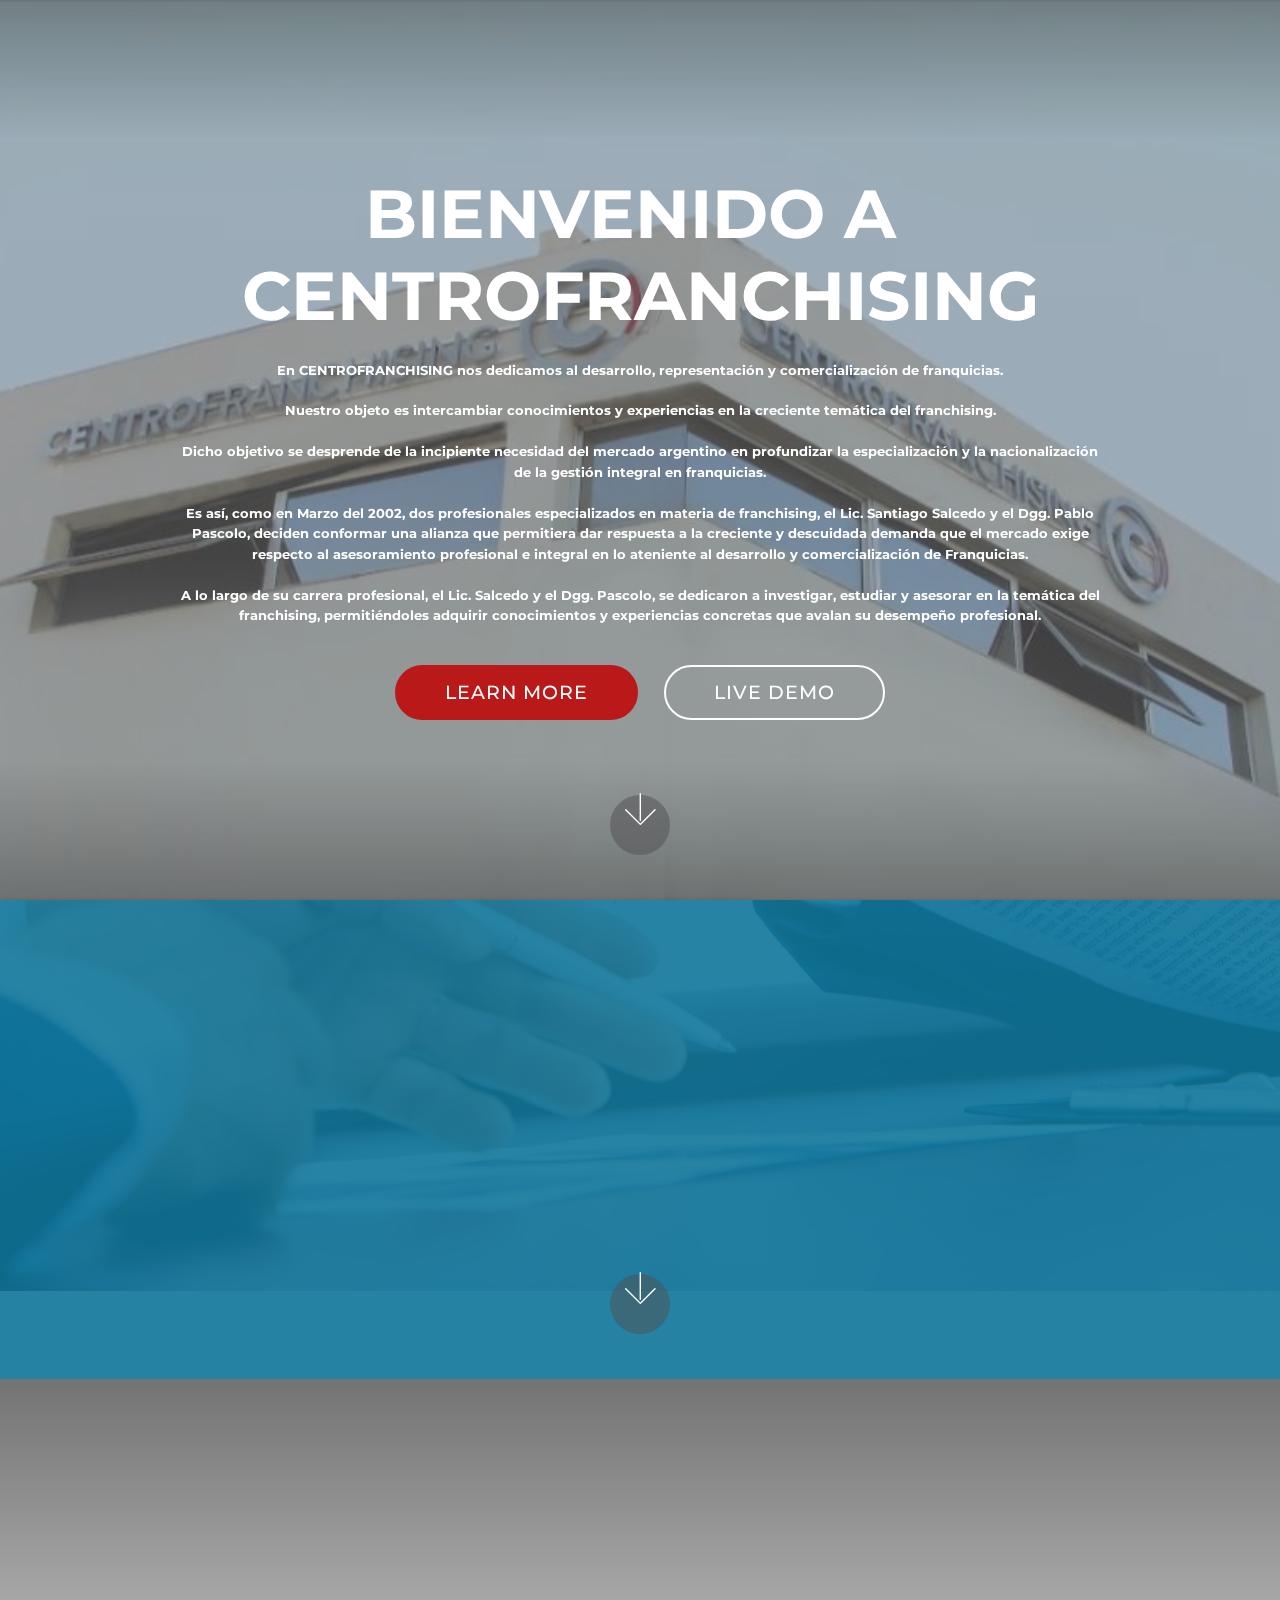
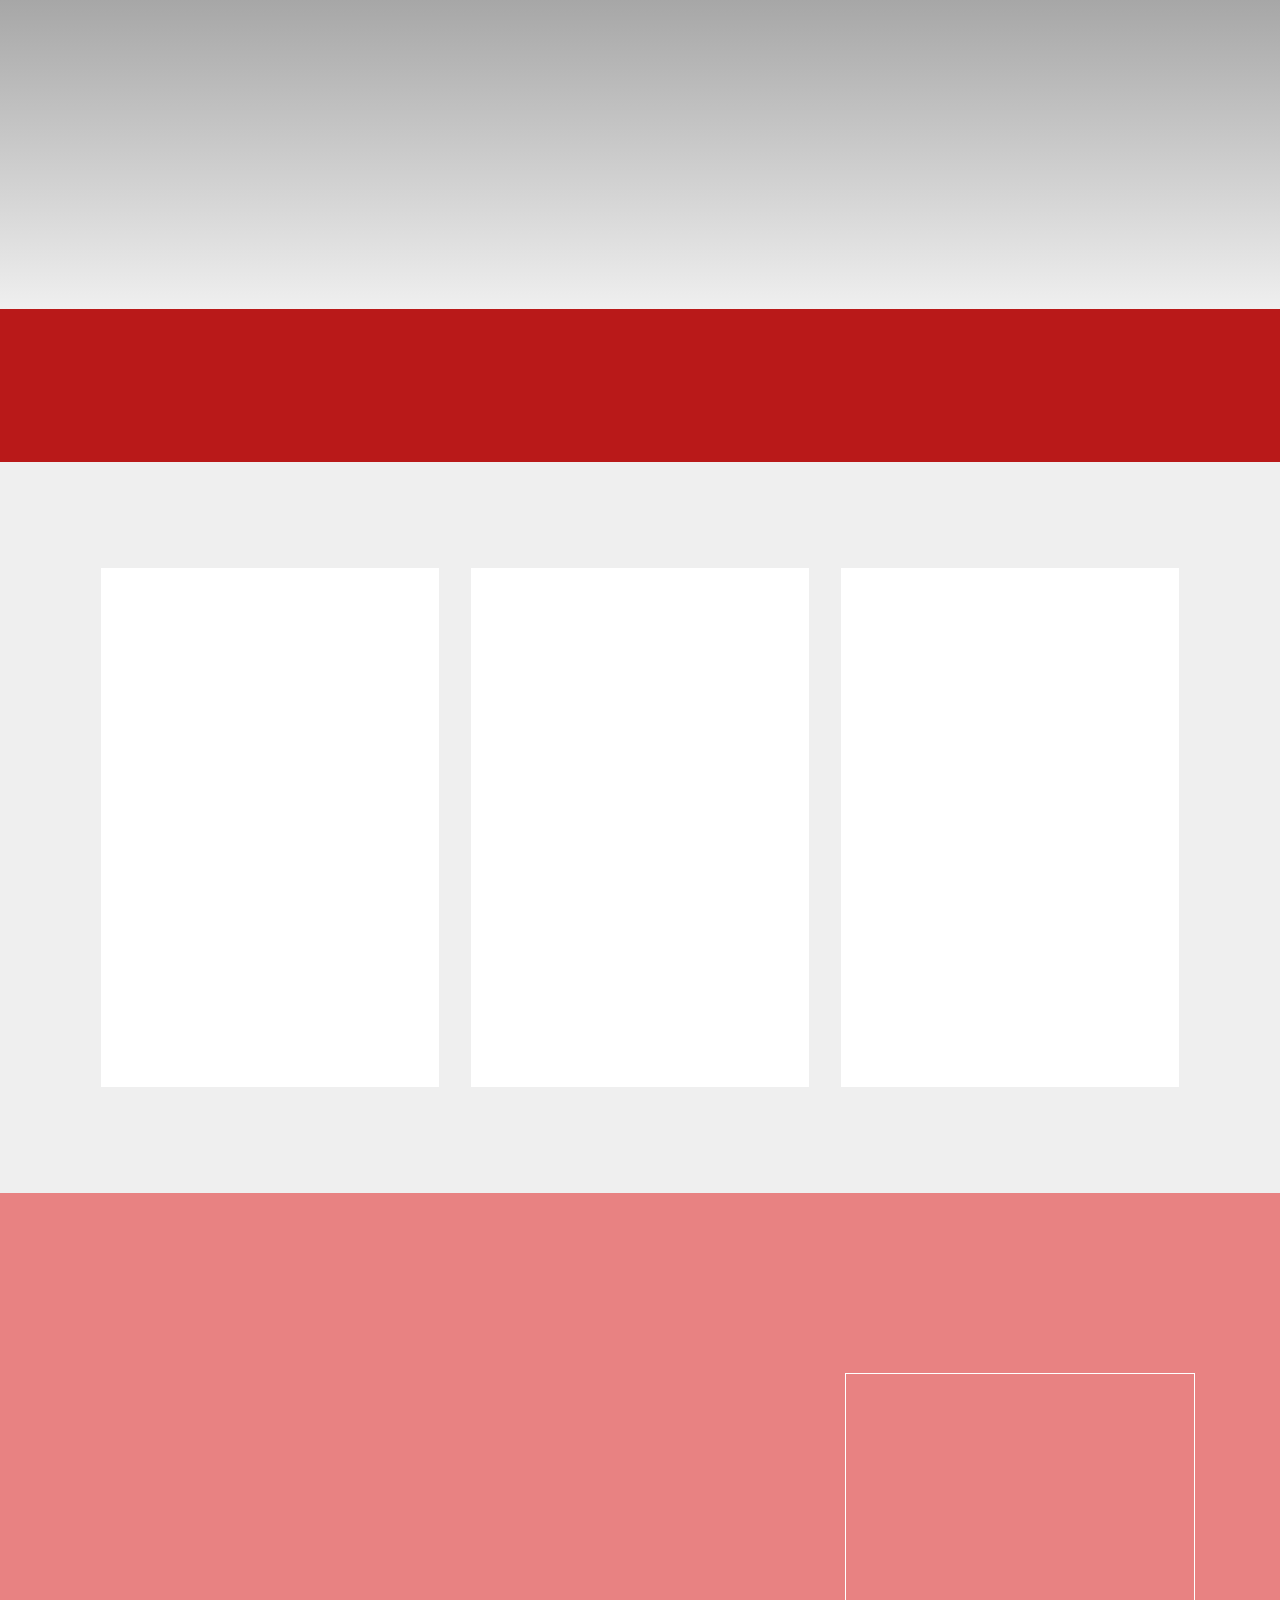
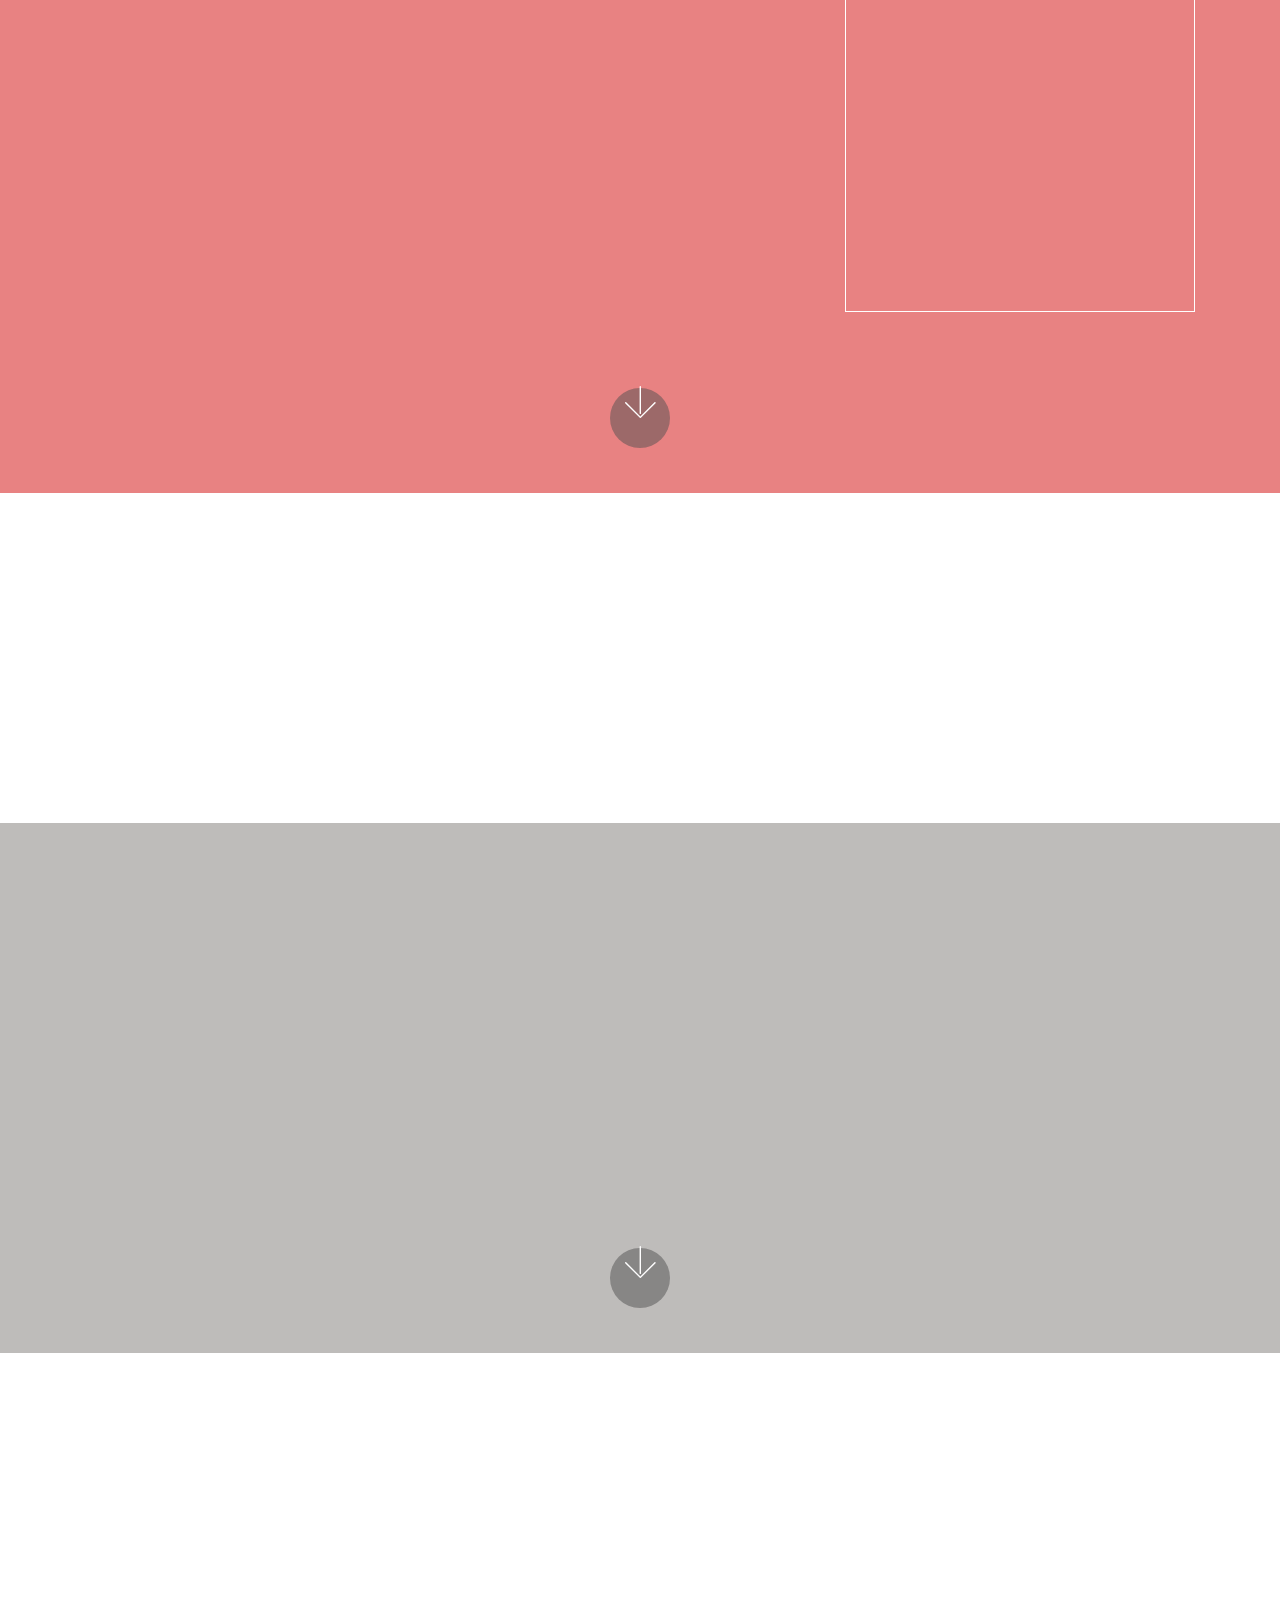
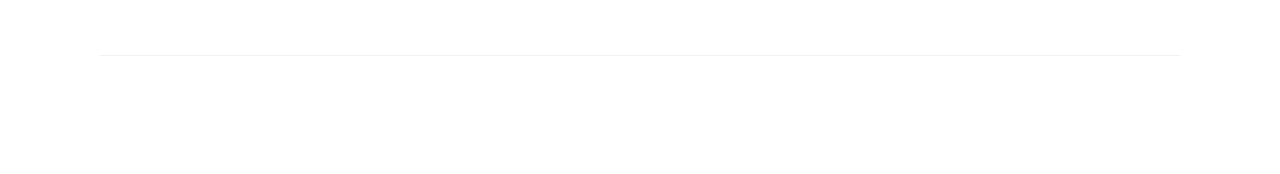
==== index.html @ b0ead841 "create github pages" ====
<!DOCTYPE html>
<html >
<head>
  <!-- Site made with Mobirise Website Builder v4.8.6, https://mobirise.com -->
  <meta charset="UTF-8">
  <meta http-equiv="X-UA-Compatible" content="IE=edge">
  <meta name="generator" content="Mobirise v4.8.6, mobirise.com">
  <meta name="viewport" content="width=device-width, initial-scale=1, minimum-scale=1">
  <link rel="shortcut icon" href="assets/images/logo4.png" type="image/x-icon">
  <meta name="description" content="">
  <title>Home</title>
  <link rel="stylesheet" href="assets/web/assets/mobirise-icons/mobirise-icons.css">
  <link rel="stylesheet" href="assets/tether/tether.min.css">
  <link rel="stylesheet" href="assets/bootstrap/css/bootstrap.min.css">
  <link rel="stylesheet" href="assets/bootstrap/css/bootstrap-grid.min.css">
  <link rel="stylesheet" href="assets/bootstrap/css/bootstrap-reboot.min.css">
  <link rel="stylesheet" href="assets/animatecss/animate.min.css">
  <link rel="stylesheet" href="assets/socicon/css/styles.css">
  <link rel="stylesheet" href="assets/theme/css/style.css">
  <link rel="stylesheet" href="assets/mobirise/css/mbr-additional.css" type="text/css">
  
  
  
</head>
<body>
  <section class="cid-r8CNANgjSd mbr-fullscreen mbr-parallax-background" id="header2-z">

    

    <div class="mbr-overlay" style="opacity: 0.5; background-color: rgb(115, 115, 115);"></div>

    <div class="container align-center">
        <div class="row justify-content-md-center">
            <div class="mbr-white col-md-10">
                <h1 class="mbr-section-title mbr-bold pb-3 mbr-fonts-style display-1">
                    BIENVENIDO A&nbsp;<br>CENTROFRANCHISING</h1>
                
                <p class="mbr-text pb-3 mbr-fonts-style display-5"><strong>En CENTROFRANCHISING nos dedicamos al desarrollo, representación y comercialización de franquicias.
<br>
<br>Nuestro objeto es intercambiar conocimientos y experiencias en la creciente temática del franchising.
<br>
<br>Dicho objetivo se desprende de la incipiente necesidad del mercado argentino en profundizar la especialización y la nacionalización de la gestión integral en franquicias.
<br>
<br>Es así, como en Marzo del 2002, dos profesionales especializados en materia de franchising, el Lic. Santiago Salcedo y el Dgg. Pablo Pascolo, deciden conformar una alianza que permitiera dar respuesta a la creciente y descuidada demanda que el mercado exige respecto al asesoramiento profesional e integral en lo ateniente al desarrollo y comercialización de Franquicias.
<br>
<br>A lo largo de su carrera profesional, el Lic. Salcedo y el Dgg. Pascolo, se dedicaron a investigar, estudiar y asesorar en la temática del franchising, permitiéndoles adquirir conocimientos y experiencias concretas que avalan su desempeño profesional.</strong></p>
                <div class="mbr-section-btn">
                    <a class="btn btn-md btn-secondary display-4" href="https://mobirise.co">LEARN MORE</a>
                    <a class="btn btn-md btn-white-outline display-4" href="https://mobirise.co">LIVE DEMO</a>
                </div>
            </div>
        </div>
    </div>
    <div class="mbr-arrow hidden-sm-down" aria-hidden="true">
        <a href="#next">
            <i class="mbri-down mbr-iconfont"></i>
        </a>
    </div>
</section>

<section class="engine"><a href="https://mobirise.info/v">html templates</a></section><section class="header12 cid-r8CRPVWPv7 mbr-parallax-background" id="header12-10">

    

    <div class="mbr-overlay" style="opacity: 0.9; background-color: rgb(15, 118, 153);">
    </div>

    <div class="container  ">
            <div class="media-container">
                <div class="col-md-12 align-center">
                    <h1 class="mbr-section-title pb-3 mbr-white mbr-bold mbr-fonts-style display-1">¿POR QUE NOSOTROS?</h1>
                    <p class="mbr-text pb-3 mbr-white mbr-fonts-style display-5">
                        Aca te damos los motivos</p>
                    <div class="mbr-section-btn align-center py-2">
                        <a class="btn btn-md btn-secondary display-4" href="https://mobirise.co">MORE</a>
                    </div>

                    <div class="icons-media-container mbr-white">
                        <div class="card col-12 col-md-6 col-lg-4">
                            <div class="icon-block">
                            <a href="https://mobirise.co/">
                                <span class="mbr-iconfont mbri-cash"></span>
                            </a>
                            </div>
                            <h5 class="mbr-fonts-style display-5">
                                Varias opciones de inversión</h5>
                        </div>

                        <div class="card col-12 col-md-6 col-lg-4">
                            <div class="icon-block">
                                <a href="https://mobirise.co/">
                                    <span class="mbr-iconfont mbri-user"></span>
                                </a>
                            </div>
                            <h5 class="mbr-fonts-style display-5">
                                Asesoramiento personalizado</h5>
                        </div>

                        <div class="card col-12 col-md-6 col-lg-4">
                            <div class="icon-block">
                                <a href="https://mobirise.co/">
                                    <span class="mbr-iconfont mbri-growing-chart"></span>
                                </a>
                            </div>
                            <h5 class="mbr-fonts-style display-5">
                                Presentación de escenario&nbsp;</h5>
                        </div>

                        
                    </div>
                </div>
            </div>
    </div>

    <div class="mbr-arrow hidden-sm-down" aria-hidden="true">
        <a href="#next">
            <i class="mbri-down mbr-iconfont"></i>
        </a>
    </div>
</section>

<section class="clients cid-r8CUVkbBYS" id="clients-13">
      

    
        <div class="container mb-5">
            <div class="media-container-row">
                <div class="col-12 align-center">
                    <h2 class="mbr-section-title pb-3 mbr-fonts-style display-1"><strong>
                        NUESTROS CLIENTES</strong></h2>
                    <h3 class="mbr-section-subtitle mbr-light mbr-fonts-style display-5">
                        Click any image to change it.Click blue "Gear" icon in the top right corner to change background, amount slides and amount visible items at once.
                    </h3>
                </div>
            </div>
        </div>

    <div class="container">
        <div class="carousel slide" data-ride="carousel" role="listbox">
            <div class="carousel-inner" data-visible="5">
                
                
                
                
                
            <div class="carousel-item ">
                    <div class="media-container-row">
                        <div class="col-md-12">
                            <div class="wrap-img ">
                                <img src="assets/images/1.png" class="img-responsive clients-img">
                            </div>
                        </div>
                    </div>
                </div><div class="carousel-item ">
                    <div class="media-container-row">
                        <div class="col-md-12">
                            <div class="wrap-img ">
                                <img src="assets/images/2.png" class="img-responsive clients-img">
                            </div>
                        </div>
                    </div>
                </div><div class="carousel-item ">
                    <div class="media-container-row">
                        <div class="col-md-12">
                            <div class="wrap-img ">
                                <img src="assets/images/3.png" class="img-responsive clients-img">
                            </div>
                        </div>
                    </div>
                </div><div class="carousel-item ">
                    <div class="media-container-row">
                        <div class="col-md-12">
                            <div class="wrap-img ">
                                <img src="assets/images/4.png" class="img-responsive clients-img">
                            </div>
                        </div>
                    </div>
                </div><div class="carousel-item ">
                    <div class="media-container-row">
                        <div class="col-md-12">
                            <div class="wrap-img ">
                                <img src="assets/images/5.png" class="img-responsive clients-img">
                            </div>
                        </div>
                    </div>
                </div></div>
            <div class="carousel-controls">
                <a data-app-prevent-settings="" class="carousel-control carousel-control-prev" role="button" data-slide="prev">
                    <span aria-hidden="true" class="mbri-left mbr-iconfont"></span>
                    <span class="sr-only">Previous</span>
                </a>
                <a data-app-prevent-settings="" class="carousel-control carousel-control-next" role="button" data-slide="next">
                    <span aria-hidden="true" class="mbri-right mbr-iconfont"></span>
                    <span class="sr-only">Next</span>
                </a>
            </div>
        </div>
    </div>
</section>

<section class="mbr-section info2 cid-r8CTFCu2NA" id="info2-12">

    

    

    <div class="container">
        <div class="row main justify-content-center">
            <div class="media-container-column col-12 col-lg-3 col-md-4">
                <div class="mbr-section-btn align-left py-4">
                    <a class="btn btn-primary display-4" href="https://mobirise.co">
                    <span class="mbri-preview mbr-iconfont"></span>
                    SEE MORE
                    </a>
                </div>
            </div>
            <div class="media-container-column title col-12 col-lg-7 col-md-6">
                <h2 class="align-right mbr-bold mbr-white pb-3 mbr-fonts-style display-2">
                    FORMATOS DE FRANQUICIA</h2>
                
            </div>
        </div>
    </div>
</section>

<section class="features3 cid-r8CTqpCfGL" id="features3-11">

    

    
    <div class="container">
        <div class="media-container-row">
            <div class="card p-3 col-12 col-md-6 col-lg-4">
                <div class="card-wrapper">
                    <div class="card-img">
                        <img src="assets/images/01.jpg" alt="Mobirise">
                    </div>
                    <div class="card-box">
                        <h4 class="card-title mbr-fonts-style display-7">
                            FRANQUICIA 1</h4>
                        <p class="mbr-text mbr-fonts-style display-7">
                            Mobirise is an easy website builder - just drop site elements to your page, add content and style it to look the way you like.
                        </p>
                    </div>
                    <div class="mbr-section-btn text-center">
                        <a href="https://mobirise.co" class="btn btn-primary display-4">
                            Learn More
                        </a>
                    </div>
                </div>
            </div>

            <div class="card p-3 col-12 col-md-6 col-lg-4">
                <div class="card-wrapper">
                    <div class="card-img">
                        <img src="assets/images/02.jpg" alt="Mobirise">
                    </div>
                    <div class="card-box">
                        <h4 class="card-title mbr-fonts-style display-7">
                            FRANQUICIA 2</h4>
                        <p class="mbr-text mbr-fonts-style display-7">
                            All sites you make with Mobirise are mobile-friendly. You don't have to create a special mobile version of your site.
                        </p>
                    </div>
                    <div class="mbr-section-btn text-center">
                        <a href="https://mobirise.co" class="btn btn-primary display-4">
                            Learn More
                        </a>
                    </div>
                </div>
            </div>

            <div class="card p-3 col-12 col-md-6 col-lg-4">
                <div class="card-wrapper">
                    <div class="card-img">
                        <img src="assets/images/03.jpg" alt="Mobirise">
                    </div>
                    <div class="card-box">
                        <h4 class="card-title mbr-fonts-style display-7">
                            FRANQUICIA 3</h4>
                        <p class="mbr-text mbr-fonts-style display-7">
                            Mobirise offers many site blocks in several themes, and though these blocks are pre-made, they are flexible.
                        </p>
                    </div>
                    <div class="mbr-section-btn text-center">
                        <a href="https://mobirise.co" class="btn btn-primary display-4">
                            Learn More
                        </a>
                    </div>
                </div>
            </div>

            
        </div>
    </div>
</section>

<section class="cid-qwl1xZZvfq mbr-fullscreen mbr-parallax-background" id="header15-x">

    

    <div class="mbr-overlay" style="opacity: 0.5; background-color: rgb(225, 21, 21);"></div>

    <div class="container align-right">
<div class="row">
    <div class="mbr-white col-lg-8 col-md-7 content-container">
        <h1 class="mbr-section-title mbr-bold pb-3 mbr-fonts-style display-1">
            CONTACTATE</h1>
        <p class="mbr-text pb-3 mbr-fonts-style display-5">
            Click any text to edit or style it. Select text to insert a link. Click blue "Gear" icon in the top right corner to hide/show  text, title and change the block or form background. Click red "+" in the bottom right corner to add a new block. Use the top left menu to create new pages, sites and add themes.
        </p>
    </div>
    <div class="col-lg-4 col-md-5">
    <div class="form-container">
        <div class="media-container-column" data-form-type="formoid">
            <div data-form-alert="" hidden="" class="align-center">Thanks for filling out the form!</div>
            <form class="mbr-form" action="https://mobirise.com/" method="post" data-form-title="Mobirise Form"><input type="hidden" name="email" data-form-email="true" value="fUIpUEiDqSeyIdKVFgMDh8qu4wSLO5mJ9Z0vCdOwwrHf1YC73AgzkUye2IqxYN+R8w1gx3GYTrEqVk6mr6A6ckhO0OuMb/wqTBBClD9VVS5lzMmC+IvT1QOkz9X0MNRH">
                <div data-for="name">
                    <div class="form-group">
                        <input type="text" class="form-control px-3" name="name" data-form-field="Name" placeholder="Name" required="" id="name-header15-x">
                    </div>
                </div>
                <div data-for="email">
                    <div class="form-group">
                        <input type="email" class="form-control px-3" name="email" data-form-field="Email" placeholder="Email" required="" id="email-header15-x">
                    </div>
                </div>
                <div data-for="phone">
                    <div class="form-group">
                        <input type="tel" class="form-control px-3" name="phone" data-form-field="Phone" placeholder="Phone" id="phone-header15-x">
                    </div>
                </div>
                <div class="form-group" data-for="message">
                    <textarea type="text" class="form-control px-3" name="message" rows="7" placeholder="Message" data-form-field="Message" id="message-header15-x"></textarea>
                </div>
                <span class="input-group-btn">
                    <button href="" type="submit" class="btn btn-secondary btn-form display-4">SEND FORM</button>
                </span>
            </form>
        </div>
    </div>
    </div>
</div>
    </div>
    <div class="mbr-arrow hidden-sm-down" aria-hidden="true">
        <a href="#next">
            <i class="mbri-down mbr-iconfont"></i>
        </a>
    </div>
</section>

<section class="cid-r8CXSYVYJT" id="video1-16">

    
    
    <figure class="mbr-figure align-center container">
        <div class="video-block" style="width: 53%;">
            <div><iframe class="mbr-embedded-video" src="https://www.youtube.com/embed/P9zGDdsV2kk?rel=0&amp;amp;showinfo=0&amp;autoplay=1&amp;loop=0" width="1280" height="720" frameborder="0" allowfullscreen></iframe></div>
        </div>
    </figure>
</section>

<section class="header13 cid-qwl2kbQKTy mbr-parallax-background" id="header13-y">

    

    <div class="mbr-overlay" style="opacity: 0.3; background-color: rgb(79, 73, 67);">
    </div>

    <div class="container">
        

        <h1 class="mbr-section-title align-center pb-3 mbr-white mbr-bold mbr-fonts-style display-1">
            SUSCRIBITE AL NEWSLETTER</h1>

        <h3 class="mbr-section-subtitle mbr-fonts-style display-4"><strong><em>TODOS MESES LAS ULTIMAS NOTICIAS DE FRANQUICIAS</em></strong></h3>

        <div class="container mt-5 pt-5 pb-5">
            <div class="media-container-column" data-form-type="formoid">
                <div data-form-alert="" hidden="">
                    Thanks for filling out the form!
                </div>

                <form class="form-inline" action="https://mobirise.com/" method="post" data-form-title="Mobirise Form">
                    <input type="hidden" value="6hxz1xqAxkF1DX2Wy2l6pOJ360DtxjnqZPf0+eXw2x3NeWFivoSOqvJa7MldgyqSedaALZbaBJR9etlb7umFwf8+dWs7tW3FGpo2o+nk3qq3G9OmAPhHpQkMD8Z6huFP" data-form-email="true">
                    <div class="form-group">
                        <input type="text" class="form-control input-sm input-inverse" name="name" required="" data-form-field="Name" placeholder="Name" id="name-header13-y">
                    </div>
                    <div class="form-group">
                        <input type="email" class="form-control input-sm input-inverse" name="email" required="" data-form-field="Email" placeholder="Email" id="email-header13-y">
                    </div>
                    <div class="form-group">
                        <input type="tel" class="form-control input-sm input-inverse" name="phone" data-form-field="Phone" placeholder="Phone" id="phone-header13-y">
                    </div>
                    <div class="buttons-wrap">
                        <button href="" class="btn btn-primary display-4" type="submit" role="button">SUBSCRIBE</button>
                    </div>
                </form>
            </div>
        </div>
    </div>

    

    <div class="mbr-arrow hidden-sm-down" aria-hidden="true">
        <a href="#next">
            <i class="mbri-down mbr-iconfont"></i>
        </a>
    </div>
</section>

<section class="footer3 cid-r8CXdtDmpC" id="footer3-15">

    

    

    <div class="container">
        <div class="media-container-row content">
            <div class="col-md-2 col-sm-4">
                <div class="mb-3 img-logo">
                    <a href="https://mobirise.co/">
                         <img src="assets/images/pasti.png" alt="Mobirise" title="">
                    </a>
                </div>
                <p class="mbr-fonts-style foot-logo display-5"><strong>
                    CENTRO</strong>FRANCHISING</p>
            </div>
            <div class="col-md-3 col-sm-4">
                <p class="mb-4 mbr-fonts-style foot-title display-7">
                    RECENT NEWS
                </p>
                <p class="mbr-text mbr-links-column mbr-fonts-style display-7">
                    <a href="#" class="text-black">About us</a>
                    <br><a href="#" class="text-black">Services</a>
                    <br><a href="#" class="text-black">Selected Work</a>
                    <br><a href="#" class="text-black">Get In Touch</a>
                    <br><a href="#" class="text-black">Careers</a>
                </p>
            </div>
            <div class="col-md-3 col-sm-4">
                <p class="mb-4 mbr-fonts-style foot-title display-7">
                    CATEGORIES
                </p>
                <p class="mbr-text mbr-fonts-style mbr-links-column display-7">
                    <a href="#" class="text-black">Business</a>
                    <br><a href="#" class="text-black">Design</a>
                    <br><a href="#" class="text-black">Real life</a>
                    <br><a href="#" class="text-black">Science</a>
                    <br><a href="#" class="text-black">Tech</a>
                </p>
            </div>
            <div class="col-md-4 col-sm-12">
                <p class="mb-4 mbr-fonts-style foot-title display-7">
                    SUBSCRIBE
                </p>
                <p class="mbr-text form-text mbr-fonts-style display-7">
                    Get monthly updates and free resources.
                </p>
                <div class="media-container-column" data-form-type="formoid">
                    <div data-form-alert="" hidden="" class="align-center">
                        Thanks for filling out the form!
                    </div>

                    <form class="form-inline" action="https://mobirise.com/" method="post" data-form-title="Mobirise Form">
                        <input type="hidden" value="7MJuxcqLgl/GyUjj9JMRtPZPzTCC+jzoAWvl0NHRpcnvY+VXDbM67JP/IzkjoOe2WDxFCW/uSMiFQ3JIqUfyhmgKfTpn+Y8xKD+D1hTY+dep1nm8wLzvmPCbBgP4pbxO" data-form-email="true">
                        <div class="form-group">
                            <input type="email" class="form-control input-sm input-inverse my-2" name="email" required="" data-form-field="Email" placeholder="Email" id="email-footer3-15">
                        </div>
                        <div class="input-group-btn m-2">
                            <button href="" class="btn btn-primary display-4" type="submit" role="button">Subscribe</button>
                        </div>
                    </form>
                </div>

            </div>
        </div>
        <div class="footer-lower">
            <div class="media-container-row">
                <div class="col-sm-12">
                    <hr>
                </div>
            </div>
            <div class="media-container-row">
                <div class="col-sm-6 copyright">
                    <p class="mbr-text mbr-fonts-style display-7">
                        © Copyright 2017 Mobirise - All Rights Reserved
                    </p>
                </div>
                <div class="col-md-6">
                    <div class="social-list align-right">
                        <div class="soc-item">
                            <a href="https://twitter.com/mobirise" target="_blank">
                                <span class="socicon-twitter socicon mbr-iconfont mbr-iconfont-social"></span>
                            </a>
                        </div>
                        <div class="soc-item">
                            <a href="https://www.facebook.com/pages/Mobirise/1616226671953247" target="_blank">
                                <span class="socicon-facebook socicon mbr-iconfont mbr-iconfont-social"></span>
                            </a>
                        </div>
                        <div class="soc-item">
                            <a href="https://www.youtube.com/c/mobirise" target="_blank">
                                <span class="socicon-youtube socicon mbr-iconfont mbr-iconfont-social"></span>
                            </a>
                        </div>
                        <div class="soc-item">
                            <a href="https://instagram.com/mobirise" target="_blank">
                                <span class="socicon-instagram socicon mbr-iconfont mbr-iconfont-social"></span>
                            </a>
                        </div>
                        <div class="soc-item">
                            <a href="https://plus.google.com/u/0/+Mobirise" target="_blank">
                                <span class="socicon-googleplus socicon mbr-iconfont mbr-iconfont-social"></span>
                            </a>
                        </div>
                        <div class="soc-item">
                            <a href="https://www.behance.net/Mobirise" target="_blank">
                                <span class="socicon-behance socicon mbr-iconfont mbr-iconfont-social"></span>
                            </a>
                        </div>
                    </div>
                </div>
            </div>
        </div>
    </div>
</section>


  <script src="assets/web/assets/jquery/jquery.min.js"></script>
  <script src="assets/popper/popper.min.js"></script>
  <script src="assets/tether/tether.min.js"></script>
  <script src="assets/bootstrap/js/bootstrap.min.js"></script>
  <script src="assets/smoothscroll/smooth-scroll.js"></script>
  <script src="assets/parallax/jarallax.min.js"></script>
  <script src="assets/viewportchecker/jquery.viewportchecker.js"></script>
  <script src="assets/vimeoplayer/jquery.mb.vimeo_player.js"></script>
  <script src="assets/bootstrapcarouselswipe/bootstrap-carousel-swipe.js"></script>
  <script src="assets/mbr-clients-slider/mbr-clients-slider.js"></script>
  <script src="assets/playervimeo/vimeo_player.js"></script>
  <script src="assets/theme/js/script.js"></script>
  <script src="assets/formoid/formoid.min.js"></script>
  
  
 <div id="scrollToTop" class="scrollToTop mbr-arrow-up"><a style="text-align: center;"><i></i></a></div>
    <input name="animation" type="hidden">
  </body>
</html>
---- assets/web/assets/mobirise-icons/mobirise-icons.css ----
@font-face {
  font-family: 'MobiriseIcons';
  src:  url('mobirise-icons.eot?spat4u');
  src:  url('mobirise-icons.eot?spat4u#iefix') format('embedded-opentype'),
    url('mobirise-icons.ttf?spat4u') format('truetype'),
    url('mobirise-icons.woff?spat4u') format('woff'),
    url('mobirise-icons.svg?spat4u#MobiriseIcons') format('svg');
  font-weight: normal;
  font-style: normal;
}

[class^="mbri-"], [class*=" mbri-"] {
  /* use !important to prevent issues with browser extensions that change fonts */
  font-family: MobiriseIcons !important;
  speak: none;
  font-style: normal;
  font-weight: normal;
  font-variant: normal;
  text-transform: none;
  line-height: 1;

  /* Better Font Rendering =========== */
  -webkit-font-smoothing: antialiased;
  -moz-osx-font-smoothing: grayscale;
}

.mbri-add-submenu:before {
  content: "\e900";
}
.mbri-alert:before {
  content: "\e901";
}
.mbri-align-center:before {
  content: "\e902";
}
.mbri-align-justify:before {
  content: "\e903";
}
.mbri-align-left:before {
  content: "\e904";
}
.mbri-align-right:before {
  content: "\e905";
}
.mbri-android:before {
  content: "\e906";
}
.mbri-apple:before {
  content: "\e907";
}
.mbri-arrow-down:before {
  content: "\e908";
}
.mbri-arrow-next:before {
  content: "\e909";
}
.mbri-arrow-prev:before {
  content: "\e90a";
}
.mbri-arrow-up:before {
  content: "\e90b";
}
.mbri-bold:before {
  content: "\e90c";
}
.mbri-bookmark:before {
  content: "\e90d";
}
.mbri-bootstrap:before {
  content: "\e90e";
}
.mbri-briefcase:before {
  content: "\e90f";
}
.mbri-browse:before {
  content: "\e910";
}
.mbri-bulleted-list:before {
  content: "\e911";
}
.mbri-calendar:before {
  content: "\e912";
}
.mbri-camera:before {
  content: "\e913";
}
.mbri-cart-add:before {
  content: "\e914";
}
.mbri-cart-full:before {
  content: "\e915";
}
.mbri-cash:before {
  content: "\e916";
}
.mbri-change-style:before {
  content: "\e917";
}
.mbri-chat:before {
  content: "\e918";
}
.mbri-clock:before {
  content: "\e919";
}
.mbri-close:before {
  content: "\e91a";
}
.mbri-cloud:before {
  content: "\e91b";
}
.mbri-code:before {
  content: "\e91c";
}
.mbri-contact-form:before {
  content: "\e91d";
}
.mbri-credit-card:before {
  content: "\e91e";
}
.mbri-cursor-click:before {
  content: "\e91f";
}
.mbri-cust-feedback:before {
  content: "\e920";
}
.mbri-database:before {
  content: "\e921";
}
.mbri-delivery:before {
  content: "\e922";
}
.mbri-desktop:before {
  content: "\e923";
}
.mbri-devices:before {
  content: "\e924";
}
.mbri-down:before {
  content: "\e925";
}
.mbri-download:before {
  content: "\e989";
}
.mbri-drag-n-drop:before {
  content: "\e927";
}
.mbri-drag-n-drop2:before {
  content: "\e928";
}
.mbri-edit:before {
  content: "\e929";
}
.mbri-edit2:before {
  content: "\e92a";
}
.mbri-error:before {
  content: "\e92b";
}
.mbri-extension:before {
  content: "\e92c";
}
.mbri-features:before {
  content: "\e92d";
}
.mbri-file:before {
  content: "\e92e";
}
.mbri-flag:before {
  content: "\e92f";
}
.mbri-folder:before {
  content: "\e930";
}
.mbri-gift:before {
  content: "\e931";
}
.mbri-github:before {
  content: "\e932";
}
.mbri-globe:before {
  content: "\e933";
}
.mbri-globe-2:before {
  content: "\e934";
}
.mbri-growing-chart:before {
  content: "\e935";
}
.mbri-hearth:before {
  content: "\e936";
}
.mbri-help:before {
  content: "\e937";
}
.mbri-home:before {
  content: "\e938";
}
.mbri-hot-cup:before {
  content: "\e939";
}
.mbri-idea:before {
  content: "\e93a";
}
.mbri-image-gallery:before {
  content: "\e93b";
}
.mbri-image-slider:before {
  content: "\e93c";
}
.mbri-info:before {
  content: "\e93d";
}
.mbri-italic:before {
  content: "\e93e";
}
.mbri-key:before {
  content: "\e93f";
}
.mbri-laptop:before {
  content: "\e940";
}
.mbri-layers:before {
  content: "\e941";
}
.mbri-left-right:before {
  content: "\e942";
}
.mbri-left:before {
  content: "\e943";
}
.mbri-letter:before {
  content: "\e944";
}
.mbri-like:before {
  content: "\e945";
}
.mbri-link:before {
  content: "\e946";
}
.mbri-lock:before {
  content: "\e947";
}
.mbri-login:before {
  content: "\e948";
}
.mbri-logout:before {
  content: "\e949";
}
.mbri-magic-stick:before {
  content: "\e94a";
}
.mbri-map-pin:before {
  content: "\e94b";
}
.mbri-menu:before {
  content: "\e94c";
}
.mbri-mobile:before {
  content: "\e94d";
}
.mbri-mobile2:before {
  content: "\e94e";
}
.mbri-mobirise:before {
  content: "\e94f";
}
.mbri-more-horizontal:before {
  content: "\e950";
}
.mbri-more-vertical:before {
  content: "\e951";
}
.mbri-music:before {
  content: "\e952";
}
.mbri-new-file:before {
  content: "\e953";
}
.mbri-numbered-list:before {
  content: "\e954";
}
.mbri-opened-folder:before {
  content: "\e955";
}
.mbri-pages:before {
  content: "\e956";
}
.mbri-paper-plane:before {
  content: "\e957";
}
.mbri-paperclip:before {
  content: "\e958";
}
.mbri-photo:before {
  content: "\e959";
}
.mbri-photos:before {
  content: "\e95a";
}
.mbri-pin:before {
  content: "\e95b";
}
.mbri-play:before {
  content: "\e95c";
}
.mbri-plus:before {
  content: "\e95d";
}
.mbri-preview:before {
  content: "\e95e";
}
.mbri-print:before {
  content: "\e95f";
}
.mbri-protect:before {
  content: "\e960";
}
.mbri-question:before {
  content: "\e961";
}
.mbri-quote-left:before {
  content: "\e962";
}
.mbri-quote-right:before {
  content: "\e963";
}
.mbri-refresh:before {
  content: "\e964";
}
.mbri-responsive:before {
  content: "\e965";
}
.mbri-right:before {
  content: "\e966";
}
.mbri-rocket:before {
  content: "\e967";
}
.mbri-sad-face:before {
  content: "\e968";
}
.mbri-sale:before {
  content: "\e969";
}
.mbri-save:before {
  content: "\e96a";
}
.mbri-search:before {
  content: "\e96b";
}
.mbri-setting:before {
  content: "\e96c";
}
.mbri-setting2:before {
  content: "\e96d";
}
.mbri-setting3:before {
  content: "\e96e";
}
.mbri-share:before {
  content: "\e96f";
}
.mbri-shopping-bag:before {
  content: "\e970";
}
.mbri-shopping-basket:before {
  content: "\e971";
}
.mbri-shopping-cart:before {
  content: "\e972";
}
.mbri-sites:before {
  content: "\e973";
}
.mbri-smile-face:before {
  content: "\e974";
}
.mbri-speed:before {
  content: "\e975";
}
.mbri-star:before {
  content: "\e976";
}
.mbri-success:before {
  content: "\e977";
}
.mbri-sun:before {
  content: "\e978";
}
.mbri-sun2:before {
  content: "\e979";
}
.mbri-tablet:before {
  content: "\e97a";
}
.mbri-tablet-vertical:before {
  content: "\e97b";
}
.mbri-target:before {
  content: "\e97c";
}
.mbri-timer:before {
  content: "\e97d";
}
.mbri-to-ftp:before {
  content: "\e97e";
}
.mbri-to-local-drive:before {
  content: "\e97f";
}
.mbri-touch-swipe:before {
  content: "\e980";
}
.mbri-touch:before {
  content: "\e981";
}
.mbri-trash:before {
  content: "\e982";
}
.mbri-underline:before {
  content: "\e983";
}
.mbri-unlink:before {
  content: "\e984";
}
.mbri-unlock:before {
  content: "\e985";
}
.mbri-up-down:before {
  content: "\e986";
}
.mbri-up:before {
  content: "\e987";
}
.mbri-update:before {
  content: "\e988";
}
.mbri-upload:before {
 content: "\e926"; 
}
.mbri-user:before {
  content: "\e98a";
}
.mbri-user2:before {
  content: "\e98b";
}
.mbri-users:before {
  content: "\e98c";
}
.mbri-video:before {
  content: "\e98d";
}
.mbri-video-play:before {
  content: "\e98e";
}
.mbri-watch:before {
  content: "\e98f";
}
.mbri-website-theme:before {
  content: "\e990";
}
.mbri-wifi:before {
  content: "\e991";
}
.mbri-windows:before {
  content: "\e992";
}
.mbri-zoom-out:before {
  content: "\e993";
}
.mbri-redo:before {
  content: "\e994";
}
.mbri-undo:before {
  content: "\e995";
}
---- assets/socicon/css/styles.css ----
@charset "UTF-8";

@font-face {
  font-family: "socicon";
  src:url("../fonts/socicon.eot");
  src:url("../fonts/socicon.eot?#iefix") format("embedded-opentype"),
    url("../fonts/socicon.woff") format("woff"),
    url("../fonts/socicon.ttf") format("truetype"),
    url("../fonts/socicon.svg#socicon") format("svg");
  font-weight: normal;
  font-style: normal;

}

[data-icon]:before {
  font-family: "socicon" !important;
  content: attr(data-icon);
  font-style: normal !important;
  font-weight: normal !important;
  font-variant: normal !important;
  text-transform: none !important;
  speak: none;
  line-height: 1;
  -webkit-font-smoothing: antialiased;
  -moz-osx-font-smoothing: grayscale;
}

[class^="socicon-"]:before,
[class*=" socicon-"]:before {
  font-family: "socicon" !important;
  font-style: normal !important;
  font-weight: normal !important;
  font-variant: normal !important;
  text-transform: none !important;
  speak: none;
  line-height: 1;
  -webkit-font-smoothing: antialiased;
  -moz-osx-font-smoothing: grayscale;
}

.socicon-modelmayhem:before {
  content: "\e000";
}
.socicon-mixcloud:before {
  content: "\e001";
}
.socicon-drupal:before {
  content: "\e002";
}
.socicon-swarm:before {
  content: "\e003";
}
.socicon-istock:before {
  content: "\e004";
}
.socicon-yammer:before {
  content: "\e005";
}
.socicon-ello:before {
  content: "\e006";
}
.socicon-stackoverflow:before {
  content: "\e007";
}
.socicon-persona:before {
  content: "\e008";
}
.socicon-triplej:before {
  content: "\e009";
}
.socicon-houzz:before {
  content: "\e00a";
}
.socicon-rss:before {
  content: "\e00b";
}
.socicon-paypal:before {
  content: "\e00c";
}
.socicon-odnoklassniki:before {
  content: "\e00d";
}
.socicon-airbnb:before {
  content: "\e00e";
}
.socicon-periscope:before {
  content: "\e00f";
}
.socicon-outlook:before {
  content: "\e010";
}
.socicon-coderwall:before {
  content: "\e011";
}
.socicon-tripadvisor:before {
  content: "\e012";
}
.socicon-appnet:before {
  content: "\e013";
}
.socicon-goodreads:before {
  content: "\e014";
}
.socicon-tripit:before {
  content: "\e015";
}
.socicon-lanyrd:before {
  content: "\e016";
}
.socicon-slideshare:before {
  content: "\e017";
}
.socicon-buffer:before {
  content: "\e018";
}
.socicon-disqus:before {
  content: "\e019";
}
.socicon-vkontakte:before {
  content: "\e01a";
}
.socicon-whatsapp:before {
  content: "\e01b";
}
.socicon-patreon:before {
  content: "\e01c";
}
.socicon-storehouse:before {
  content: "\e01d";
}
.socicon-pocket:before {
  content: "\e01e";
}
.socicon-mail:before {
  content: "\e01f";
}
.socicon-blogger:before {
  content: "\e020";
}
.socicon-technorati:before {
  content: "\e021";
}
.socicon-reddit:before {
  content: "\e022";
}
.socicon-dribbble:before {
  content: "\e023";
}
.socicon-stumbleupon:before {
  content: "\e024";
}
.socicon-digg:before {
  content: "\e025";
}
.socicon-envato:before {
  content: "\e026";
}
.socicon-behance:before {
  content: "\e027";
}
.socicon-delicious:before {
  content: "\e028";
}
.socicon-deviantart:before {
  content: "\e029";
}
.socicon-forrst:before {
  content: "\e02a";
}
.socicon-play:before {
  content: "\e02b";
}
.socicon-zerply:before {
  content: "\e02c";
}
.socicon-wikipedia:before {
  content: "\e02d";
}
.socicon-apple:before {
  content: "\e02e";
}
.socicon-flattr:before {
  content: "\e02f";
}
.socicon-github:before {
  content: "\e030";
}
.socicon-renren:before {
  content: "\e031";
}
.socicon-friendfeed:before {
  content: "\e032";
}
.socicon-newsvine:before {
  content: "\e033";
}
.socicon-identica:before {
  content: "\e034";
}
.socicon-bebo:before {
  content: "\e035";
}
.socicon-zynga:before {
  content: "\e036";
}
.socicon-steam:before {
  content: "\e037";
}
.socicon-xbox:before {
  content: "\e038";
}
.socicon-windows:before {
  content: "\e039";
}
.socicon-qq:before {
  content: "\e03a";
}
.socicon-douban:before {
  content: "\e03b";
}
.socicon-meetup:before {
  content: "\e03c";
}
.socicon-playstation:before {
  content: "\e03d";
}
.socicon-android:before {
  content: "\e03e";
}
.socicon-snapchat:before {
  content: "\e03f";
}
.socicon-twitter:before {
  content: "\e040";
}
.socicon-facebook:before {
  content: "\e041";
}
.socicon-googleplus:before {
  content: "\e042";
}
.socicon-pinterest:before {
  content: "\e043";
}
.socicon-foursquare:before {
  content: "\e044";
}
.socicon-yahoo:before {
  content: "\e045";
}
.socicon-skype:before {
  content: "\e046";
}
.socicon-yelp:before {
  content: "\e047";
}
.socicon-feedburner:before {
  content: "\e048";
}
.socicon-linkedin:before {
  content: "\e049";
}
.socicon-viadeo:before {
  content: "\e04a";
}
.socicon-xing:before {
  content: "\e04b";
}
.socicon-myspace:before {
  content: "\e04c";
}
.socicon-soundcloud:before {
  content: "\e04d";
}
.socicon-spotify:before {
  content: "\e04e";
}
.socicon-grooveshark:before {
  content: "\e04f";
}
.socicon-lastfm:before {
  content: "\e050";
}
.socicon-youtube:before {
  content: "\e051";
}
.socicon-vimeo:before {
  content: "\e052";
}
.socicon-dailymotion:before {
  content: "\e053";
}
.socicon-vine:before {
  content: "\e054";
}
.socicon-flickr:before {
  content: "\e055";
}
.socicon-500px:before {
  content: "\e056";
}
.socicon-wordpress:before {
  content: "\e058";
}
.socicon-tumblr:before {
  content: "\e059";
}
.socicon-twitch:before {
  content: "\e05a";
}
.socicon-8tracks:before {
  content: "\e05b";
}
.socicon-amazon:before {
  content: "\e05c";
}
.socicon-icq:before {
  content: "\e05d";
}
.socicon-smugmug:before {
  content: "\e05e";
}
.socicon-ravelry:before {
  content: "\e05f";
}
.socicon-weibo:before {
  content: "\e060";
}
.socicon-baidu:before {
  content: "\e061";
}
.socicon-angellist:before {
  content: "\e062";
}
.socicon-ebay:before {
  content: "\e063";
}
.socicon-imdb:before {
  content: "\e064";
}
.socicon-stayfriends:before {
  content: "\e065";
}
.socicon-residentadvisor:before {
  content: "\e066";
}
.socicon-google:before {
  content: "\e067";
}
.socicon-yandex:before {
  content: "\e068";
}
.socicon-sharethis:before {
  content: "\e069";
}
.socicon-bandcamp:before {
  content: "\e06a";
}
.socicon-itunes:before {
  content: "\e06b";
}
.socicon-deezer:before {
  content: "\e06c";
}
.socicon-telegram:before {
  content: "\e06e";
}
.socicon-openid:before {
  content: "\e06f";
}
.socicon-amplement:before {
  content: "\e070";
}
.socicon-viber:before {
  content: "\e071";
}
.socicon-zomato:before {
  content: "\e072";
}
.socicon-draugiem:before {
  content: "\e074";
}
.socicon-endomodo:before {
  content: "\e075";
}
.socicon-filmweb:before {
  content: "\e076";
}
.socicon-stackexchange:before {
  content: "\e077";
}
.socicon-wykop:before {
  content: "\e078";
}
.socicon-teamspeak:before {
  content: "\e079";
}
.socicon-teamviewer:before {
  content: "\e07a";
}
.socicon-ventrilo:before {
  content: "\e07b";
}
.socicon-younow:before {
  content: "\e07c";
}
.socicon-raidcall:before {
  content: "\e07d";
}
.socicon-mumble:before {
  content: "\e07e";
}
.socicon-medium:before {
  content: "\e06d";
}
.socicon-bebee:before {
  content: "\e07f";
}
.socicon-hitbox:before {
  content: "\e080";
}
.socicon-reverbnation:before {
  content: "\e081";
}
.socicon-formulr:before {
  content: "\e082";
}
.socicon-instagram:before {
  content: "\e057";
}
.socicon-battlenet:before {
  content: "\e083";
}
.socicon-chrome:before {
  content: "\e084";
}
.socicon-discord:before {
  content: "\e086";
}
.socicon-issuu:before {
  content: "\e087";
}
.socicon-macos:before {
  content: "\e088";
}
.socicon-firefox:before {
  content: "\e089";
}
.socicon-opera:before {
  content: "\e08d";
}
.socicon-keybase:before {
  content: "\e090";
}
.socicon-alliance:before {
  content: "\e091";
}
.socicon-livejournal:before {
  content: "\e092";
}
.socicon-googlephotos:before {
  content: "\e093";
}
.socicon-horde:before {
  content: "\e094";
}
.socicon-etsy:before {
  content: "\e095";
}
.socicon-zapier:before {
  content: "\e096";
}
.socicon-google-scholar:before {
  content: "\e097";
}
.socicon-researchgate:before {
  content: "\e098";
}
.socicon-wechat:before {
  content: "\e099";
}
.socicon-strava:before {
  content: "\e09a";
}
.socicon-line:before {
  content: "\e09b";
}
.socicon-lyft:before {
  content: "\e09c";
}
.socicon-uber:before {
  content: "\e09d";
}
.socicon-songkick:before {
  content: "\e09e";
}
.socicon-viewbug:before {
  content: "\e09f";
}
.socicon-googlegroups:before {
  content: "\e0a0";
}
.socicon-quora:before {
  content: "\e073";
}
.socicon-diablo:before {
  content: "\e085";
}
.socicon-blizzard:before {
  content: "\e0a1";
}
.socicon-hearthstone:before {
  content: "\e08b";
}
.socicon-heroes:before {
  content: "\e08a";
}
.socicon-overwatch:before {
  content: "\e08c";
}
.socicon-warcraft:before {
  content: "\e08e";
}
.socicon-starcraft:before {
  content: "\e08f";
}
.socicon-beam:before {
  content: "\e0a2";
}
.socicon-curse:before {
  content: "\e0a3";
}
.socicon-player:before {
  content: "\e0a4";
}
.socicon-streamjar:before {
  content: "\e0a5";
}
.socicon-nintendo:before {
  content: "\e0a6";
}
.socicon-hellocoton:before {
  content: "\e0a7";
}
---- assets/theme/css/style.css ----
/*!
 * Mobirise v4 theme (https://mobirise.com/)
 * Copyright 2017 Mobirise
 */section{background-color:#eeeeee}section,.container,.container-fluid{position:relative;word-wrap:break-word}a.mbr-iconfont:hover{text-decoration:none}.article .lead p,.article .lead ul,.article .lead ol,.article .lead pre,.article .lead blockquote{margin-bottom:0}a{font-style:normal;font-weight:400;cursor:pointer}a,a:hover{text-decoration:none}figure{margin-bottom:0}body{color:#232323}h1,h2,h3,h4,h5,h6,.h1,.h2,.h3,.h4,.h5,.h6,.display-1,.display-2,.display-3,.display-4{line-height:1;word-break:break-word;word-wrap:break-word}b,strong{font-weight:bold}blockquote{padding:10px 0 10px 20px;position:relative;border-left:2px solid;border-color:#ff3366}input:-webkit-autofill,input:-webkit-autofill:hover,input:-webkit-autofill:focus,input:-webkit-autofill:active{transition-delay:9999s;transition-property:background-color, color}textarea[type="hidden"]{display:none}body{position:relative}section{background-position:50% 50%;background-repeat:no-repeat;background-size:cover}section .mbr-background-video,section .mbr-background-video-preview{position:absolute;bottom:0;left:0;right:0;top:0}.hidden{visibility:hidden}.mbr-z-index20{z-index:20}/*! Base colors */.mbr-white{color:#ffffff}.mbr-black{color:#000000}.mbr-bg-white{background-color:#ffffff}.mbr-bg-black{background-color:#000000}/*! Text-aligns */.align-left{text-align:left}.align-center{text-align:center}.align-right{text-align:right}@media (max-width: 767px){.align-left,.align-center,.align-right,.mbr-section-btn,.mbr-section-title{text-align:center}}/*! Font-weight  */.mbr-light{font-weight:300}.mbr-regular{font-weight:400}.mbr-semibold{font-weight:500}.mbr-bold{font-weight:700}/*! Media  */.media-size-item{-webkit-flex:1 1 auto;-moz-flex:1 1 auto;-ms-flex:1 1 auto;-o-flex:1 1 auto;flex:1 1 auto}.media-content{-webkit-flex-basis:100%;flex-basis:100%}.media-container-row{display:-ms-flexbox;display:-webkit-flex;display:flex;-webkit-flex-direction:row;-ms-flex-direction:row;flex-direction:row;-webkit-flex-wrap:wrap;-ms-flex-wrap:wrap;flex-wrap:wrap;-webkit-justify-content:center;-ms-flex-pack:center;justify-content:center;-webkit-align-content:center;-ms-flex-line-pack:center;align-content:center;-webkit-align-items:start;-ms-flex-align:start;align-items:start}.media-container-row .media-size-item{width:400px}.media-container-column{display:-ms-flexbox;display:-webkit-flex;display:flex;-webkit-flex-direction:column;-ms-flex-direction:column;flex-direction:column;-webkit-flex-wrap:wrap;-ms-flex-wrap:wrap;flex-wrap:wrap;-webkit-justify-content:center;-ms-flex-pack:center;justify-content:center;-webkit-align-content:center;-ms-flex-line-pack:center;align-content:center;-webkit-align-items:stretch;-ms-flex-align:stretch;align-items:stretch}.media-container-column>*{width:100%}@media (min-width: 992px){.media-container-row{-webkit-flex-wrap:nowrap;-ms-flex-wrap:nowrap;flex-wrap:nowrap}}figure{overflow:hidden}figure[mbr-media-size]{transition:width 0.1s}.mbr-figure img,.mbr-figure iframe{display:block;width:100%}.card{background-color:transparent;border:none}.card-img{text-align:center;flex-shrink:0;-webkit-flex-shrink:0}.media{max-width:100%;margin:0 auto}.mbr-figure{-ms-flex-item-align:center;-ms-grid-row-align:center;-webkit-align-self:center;align-self:center}.media-container>div{max-width:100%}.mbr-figure img,.card-img img{width:100%}@media (max-width: 991px){.media-size-item{width:auto !important}.media{width:auto}.mbr-figure{width:100% !important}}/*! Buttons */.mbr-section-btn{margin-left:-.25rem;margin-right:-.25rem;font-size:0}nav .mbr-section-btn{margin-left:0rem;margin-right:0rem}/*! Btn icon margin */.btn .mbr-iconfont,.btn.btn-sm .mbr-iconfont{cursor:pointer;margin-right:0.5rem}.btn.btn-md .mbr-iconfont,.btn.btn-md .mbr-iconfont{margin-right:0.8rem}.mbr-regular{font-weight:400}.mbr-semibold{font-weight:500}.mbr-bold{font-weight:700}[type="submit"]{-webkit-appearance:none}/*! Full-screen */.mbr-fullscreen .mbr-overlay{min-height:100vh}.mbr-fullscreen{display:flex;display:-webkit-flex;display:-moz-flex;display:-ms-flex;display:-o-flex;align-items:center;-webkit-align-items:center;min-height:100vh;padding-top:3rem;padding-bottom:3rem}/*! Map */.map{height:25rem;position:relative}.map iframe{width:100%;height:100%}.form-asterisk{font-family:initial;position:absolute;top:-2px;font-weight:normal}/*! Scroll to top arrow */.mbr-arrow-up{bottom:25px;right:90px;position:fixed;text-align:right;z-index:5000;color:#ffffff;font-size:32px;transform:rotate(180deg);-webkit-transform:rotate(180deg)}.mbr-arrow-up a{background:rgba(0,0,0,0.2);border-radius:3px;color:#fff;display:inline-block;height:60px;width:60px;outline-style:none !important;position:relative;text-decoration:none;transition:all .3s ease-in-out;cursor:pointer;text-align:center}.mbr-arrow-up a:hover{background-color:rgba(0,0,0,0.4)}.mbr-arrow-up a i{line-height:60px}.mbr-arrow-up-icon{display:block;color:#fff}.mbr-arrow-up-icon::before{content:"\203a";display:inline-block;font-family:serif;font-size:32px;line-height:1;font-style:normal;position:relative;top:6px;left:-4px;-webkit-transform:rotate(-90deg);transform:rotate(-90deg)}/*! Arrow Down */.mbr-arrow{position:absolute;bottom:45px;left:50%;width:60px;height:60px;cursor:pointer;background-color:rgba(80,80,80,0.5);border-radius:50%;-webkit-transform:translateX(-50%);transform:translateX(-50%)}.mbr-arrow>a{display:inline-block;text-decoration:none;outline-style:none;-webkit-animation:arrowdown 1.7s ease-in-out infinite;animation:arrowdown 1.7s ease-in-out infinite}.mbr-arrow>a>i{position:absolute;top:-2px;left:15px;font-size:2rem}@keyframes arrowdown{0%{transform:translateY(0px);-webkit-transform:translateY(0px)}50%{transform:translateY(-5px);-webkit-transform:translateY(-5px)}100%{transform:translateY(0px);-webkit-transform:translateY(0px)}}@-webkit-keyframes arrowdown{0%{transform:translateY(0px);-webkit-transform:translateY(0px)}50%{transform:translateY(-5px);-webkit-transform:translateY(-5px)}100%{transform:translateY(0px);-webkit-transform:translateY(0px)}}@media (max-width: 500px){.mbr-arrow-up{left:50%;right:auto;transform:translateX(-50%) rotate(180deg);-webkit-transform:translateX(-50%) rotate(180deg)}}@keyframes gradient-animation{from{background-position:0% 100%;animation-timing-function:ease-in-out}to{background-position:100% 0%;animation-timing-function:ease-in-out}}@-webkit-keyframes gradient-animation{from{background-position:0% 100%;animation-timing-function:ease-in-out}to{background-position:100% 0%;animation-timing-function:ease-in-out}}.bg-gradient{background-size:200% 200%;animation:gradient-animation 5s infinite alternate;-webkit-animation:gradient-animation 5s infinite alternate}.menu .navbar-brand{display:-webkit-flex}.menu .navbar-brand span{display:flex;display:-webkit-flex}.menu .navbar-brand .navbar-caption-wrap{display:-webkit-flex}.menu .navbar-brand .navbar-logo img{display:-webkit-flex}@media (min-width: 768px) and (max-width: 991px){.menu .navbar-toggleable-sm .navbar-nav{display:-webkit-box;display:-webkit-flex;display:-ms-flexbox}}@media (min-width: 992px){.menu .navbar-nav.nav-dropdown{display:-webkit-flex}.menu .navbar-toggleable-sm .navbar-collapse{display:-webkit-flex !important}}.navbar{display:-webkit-flex;-webkit-flex-wrap:wrap;-webkit-align-items:center;-webkit-justify-content:space-between}.navbar-collapse{-webkit-flex-basis:100%;-webkit-flex-grow:1;-webkit-align-items:center}.nav-dropdown .link{padding:.667em 1.667em !important;margin:0 !important}.nav{display:-webkit-flex;-webkit-flex-wrap:wrap}.row{display:-webkit-flex;-webkit-flex-wrap:wrap}.justify-content-center{-webkit-justify-content:center}.form-inline{display:-webkit-flex;-webkit-flex-flow:row wrap;-webkit-align-items:center}.card-wrapper{flex:1;-webkit-flex:1}.carousel-control{display:-webkit-flex;-webkit-align-items:center;-webkit-justify-content:center}.carousel-controls{display:-webkit-flex}.media{display:-webkit-flex}
/*# sourceMappingURL=style.css.map */
.engine {
	position: absolute;
	text-indent: -2400px;
	text-align: center;
	padding: 0;
	top: 0;
	left: -2400px;
}
---- assets/mobirise/css/mbr-additional.css ----
@import url(https://fonts.googleapis.com/css?family=Montserrat:100,100i,200,200i,300,300i,400,400i,500,500i,600,600i,700,700i,800,800i,900,900i);
@import url(https://fonts.googleapis.com/css?family=Rubik:300,300i,400,400i,500,500i,700,700i,900,900i);





body {
  font-style: normal;
  line-height: 1.5;
}
.mbr-section-title {
  font-style: normal;
  line-height: 1.2;
}
.mbr-section-subtitle {
  line-height: 1.3;
}
.mbr-text {
  font-style: normal;
  line-height: 1.6;
}
.display-1 {
  font-family: 'Montserrat', sans-serif;
  font-size: 4.25rem;
}
.display-1 > .mbr-iconfont {
  font-size: 6.8rem;
}
.display-2 {
  font-family: 'Rubik', sans-serif;
  font-size: 3rem;
}
.display-2 > .mbr-iconfont {
  font-size: 4.8rem;
}
.display-4 {
  font-family: 'Montserrat', sans-serif;
  font-size: 1.2rem;
}
.display-4 > .mbr-iconfont {
  font-size: 1.92rem;
}
.display-5 {
  font-family: 'Montserrat', sans-serif;
  font-size: 0.8rem;
}
.display-5 > .mbr-iconfont {
  font-size: 1.28rem;
}
.display-7 {
  font-family: 'Montserrat', sans-serif;
  font-size: 1rem;
}
.display-7 > .mbr-iconfont {
  font-size: 1.6rem;
}
/* ---- Fluid typography for mobile devices ---- */
/* 1.4 - font scale ratio ( bootstrap == 1.42857 ) */
/* 100vw - current viewport width */
/* (48 - 20)  48 == 48rem == 768px, 20 == 20rem == 320px(minimal supported viewport) */
/* 0.65 - min scale variable, may vary */
@media (max-width: 768px) {
  .display-1 {
    font-size: 3.4rem;
    font-size: calc( 2.1374999999999997rem + (4.25 - 2.1374999999999997) * ((100vw - 20rem) / (48 - 20)));
    line-height: calc( 1.4 * (2.1374999999999997rem + (4.25 - 2.1374999999999997) * ((100vw - 20rem) / (48 - 20))));
  }
  .display-2 {
    font-size: 2.4rem;
    font-size: calc( 1.7rem + (3 - 1.7) * ((100vw - 20rem) / (48 - 20)));
    line-height: calc( 1.4 * (1.7rem + (3 - 1.7) * ((100vw - 20rem) / (48 - 20))));
  }
  .display-4 {
    font-size: 0.96rem;
    font-size: calc( 1.07rem + (1.2 - 1.07) * ((100vw - 20rem) / (48 - 20)));
    line-height: calc( 1.4 * (1.07rem + (1.2 - 1.07) * ((100vw - 20rem) / (48 - 20))));
  }
  .display-5 {
    font-size: 0.64rem;
    font-size: calc( 0.93rem + (0.8 - 0.93) * ((100vw - 20rem) / (48 - 20)));
    line-height: calc( 1.4 * (0.93rem + (0.8 - 0.93) * ((100vw - 20rem) / (48 - 20))));
  }
}
/* Buttons */
.btn {
  font-weight: 500;
  border-width: 2px;
  font-style: normal;
  letter-spacing: 1px;
  margin: .4rem .8rem;
  white-space: normal;
  -webkit-transition: all 0.3s ease-in-out;
  -moz-transition: all 0.3s ease-in-out;
  transition: all 0.3s ease-in-out;
  display: inline-flex;
  align-items: center;
  justify-content: center;
  word-break: break-word;
  -webkit-align-items: center;
  -webkit-justify-content: center;
  display: -webkit-inline-flex;
  padding: 1rem 3rem;
  border-radius: 3px;
}
.btn-sm {
  font-weight: 500;
  letter-spacing: 1px;
  -webkit-transition: all 0.3s ease-in-out;
  -moz-transition: all 0.3s ease-in-out;
  transition: all 0.3s ease-in-out;
  padding: 0.6rem 1.5rem;
  border-radius: 3px;
}
.btn-md {
  font-weight: 500;
  letter-spacing: 1px;
  margin: .4rem .8rem !important;
  -webkit-transition: all 0.3s ease-in-out;
  -moz-transition: all 0.3s ease-in-out;
  transition: all 0.3s ease-in-out;
  padding: 1rem 3rem;
  border-radius: 3px;
}
.btn-lg {
  font-weight: 500;
  letter-spacing: 1px;
  margin: .4rem .8rem !important;
  -webkit-transition: all 0.3s ease-in-out;
  -moz-transition: all 0.3s ease-in-out;
  transition: all 0.3s ease-in-out;
  padding: 1.2rem 3.2rem;
  border-radius: 3px;
}
.bg-primary {
  background-color: #b91919 !important;
}
.bg-success {
  background-color: #f7ed4a !important;
}
.bg-info {
  background-color: #82786e !important;
}
.bg-warning {
  background-color: #879a9f !important;
}
.bg-danger {
  background-color: #b1a374 !important;
}
.btn-primary,
.btn-primary:active {
  background-color: #b91919 !important;
  border-color: #b91919 !important;
  color: #ffffff !important;
}
.btn-primary:hover,
.btn-primary:focus,
.btn-primary.focus,
.btn-primary.active {
  color: #ffffff !important;
  background-color: #761010 !important;
  border-color: #761010 !important;
}
.btn-primary.disabled,
.btn-primary:disabled {
  color: #ffffff !important;
  background-color: #761010 !important;
  border-color: #761010 !important;
}
.btn-secondary,
.btn-secondary:active {
  background-color: #b91919 !important;
  border-color: #b91919 !important;
  color: #ffffff !important;
}
.btn-secondary:hover,
.btn-secondary:focus,
.btn-secondary.focus,
.btn-secondary.active {
  color: #ffffff !important;
  background-color: #761010 !important;
  border-color: #761010 !important;
}
.btn-secondary.disabled,
.btn-secondary:disabled {
  color: #ffffff !important;
  background-color: #761010 !important;
  border-color: #761010 !important;
}
.btn-info,
.btn-info:active {
  background-color: #82786e !important;
  border-color: #82786e !important;
  color: #ffffff !important;
}
.btn-info:hover,
.btn-info:focus,
.btn-info.focus,
.btn-info.active {
  color: #ffffff !important;
  background-color: #59524b !important;
  border-color: #59524b !important;
}
.btn-info.disabled,
.btn-info:disabled {
  color: #ffffff !important;
  background-color: #59524b !important;
  border-color: #59524b !important;
}
.btn-success,
.btn-success:active {
  background-color: #f7ed4a !important;
  border-color: #f7ed4a !important;
  color: #3f3c03 !important;
}
.btn-success:hover,
.btn-success:focus,
.btn-success.focus,
.btn-success.active {
  color: #3f3c03 !important;
  background-color: #eadd0a !important;
  border-color: #eadd0a !important;
}
.btn-success.disabled,
.btn-success:disabled {
  color: #3f3c03 !important;
  background-color: #eadd0a !important;
  border-color: #eadd0a !important;
}
.btn-warning,
.btn-warning:active {
  background-color: #879a9f !important;
  border-color: #879a9f !important;
  color: #ffffff !important;
}
.btn-warning:hover,
.btn-warning:focus,
.btn-warning.focus,
.btn-warning.active {
  color: #ffffff !important;
  background-color: #617479 !important;
  border-color: #617479 !important;
}
.btn-warning.disabled,
.btn-warning:disabled {
  color: #ffffff !important;
  background-color: #617479 !important;
  border-color: #617479 !important;
}
.btn-danger,
.btn-danger:active {
  background-color: #b1a374 !important;
  border-color: #b1a374 !important;
  color: #ffffff !important;
}
.btn-danger:hover,
.btn-danger:focus,
.btn-danger.focus,
.btn-danger.active {
  color: #ffffff !important;
  background-color: #8b7d4e !important;
  border-color: #8b7d4e !important;
}
.btn-danger.disabled,
.btn-danger:disabled {
  color: #ffffff !important;
  background-color: #8b7d4e !important;
  border-color: #8b7d4e !important;
}
.btn-white {
  color: #333333 !important;
}
.btn-white,
.btn-white:active {
  background-color: #ffffff !important;
  border-color: #ffffff !important;
  color: #808080 !important;
}
.btn-white:hover,
.btn-white:focus,
.btn-white.focus,
.btn-white.active {
  color: #808080 !important;
  background-color: #d9d9d9 !important;
  border-color: #d9d9d9 !important;
}
.btn-white.disabled,
.btn-white:disabled {
  color: #808080 !important;
  background-color: #d9d9d9 !important;
  border-color: #d9d9d9 !important;
}
.btn-black,
.btn-black:active {
  background-color: #333333 !important;
  border-color: #333333 !important;
  color: #ffffff !important;
}
.btn-black:hover,
.btn-black:focus,
.btn-black.focus,
.btn-black.active {
  color: #ffffff !important;
  background-color: #0d0d0d !important;
  border-color: #0d0d0d !important;
}
.btn-black.disabled,
.btn-black:disabled {
  color: #ffffff !important;
  background-color: #0d0d0d !important;
  border-color: #0d0d0d !important;
}
.btn-primary-outline,
.btn-primary-outline:active {
  background: none;
  border-color: #5f0d0d;
  color: #5f0d0d;
}
.btn-primary-outline:hover,
.btn-primary-outline:focus,
.btn-primary-outline.focus,
.btn-primary-outline.active {
  color: #ffffff;
  background-color: #b91919;
  border-color: #b91919;
}
.btn-primary-outline.disabled,
.btn-primary-outline:disabled {
  color: #ffffff !important;
  background-color: #b91919 !important;
  border-color: #b91919 !important;
}
.btn-secondary-outline,
.btn-secondary-outline:active {
  background: none;
  border-color: #5f0d0d;
  color: #5f0d0d;
}
.btn-secondary-outline:hover,
.btn-secondary-outline:focus,
.btn-secondary-outline.focus,
.btn-secondary-outline.active {
  color: #ffffff;
  background-color: #b91919;
  border-color: #b91919;
}
.btn-secondary-outline.disabled,
.btn-secondary-outline:disabled {
  color: #ffffff !important;
  background-color: #b91919 !important;
  border-color: #b91919 !important;
}
.btn-info-outline,
.btn-info-outline:active {
  background: none;
  border-color: #4b453f;
  color: #4b453f;
}
.btn-info-outline:hover,
.btn-info-outline:focus,
.btn-info-outline.focus,
.btn-info-outline.active {
  color: #ffffff;
  background-color: #82786e;
  border-color: #82786e;
}
.btn-info-outline.disabled,
.btn-info-outline:disabled {
  color: #ffffff !important;
  background-color: #82786e !important;
  border-color: #82786e !important;
}
.btn-success-outline,
.btn-success-outline:active {
  background: none;
  border-color: #d2c609;
  color: #d2c609;
}
.btn-success-outline:hover,
.btn-success-outline:focus,
.btn-success-outline.focus,
.btn-success-outline.active {
  color: #3f3c03;
  background-color: #f7ed4a;
  border-color: #f7ed4a;
}
.btn-success-outline.disabled,
.btn-success-outline:disabled {
  color: #3f3c03 !important;
  background-color: #f7ed4a !important;
  border-color: #f7ed4a !important;
}
.btn-warning-outline,
.btn-warning-outline:active {
  background: none;
  border-color: #55666b;
  color: #55666b;
}
.btn-warning-outline:hover,
.btn-warning-outline:focus,
.btn-warning-outline.focus,
.btn-warning-outline.active {
  color: #ffffff;
  background-color: #879a9f;
  border-color: #879a9f;
}
.btn-warning-outline.disabled,
.btn-warning-outline:disabled {
  color: #ffffff !important;
  background-color: #879a9f !important;
  border-color: #879a9f !important;
}
.btn-danger-outline,
.btn-danger-outline:active {
  background: none;
  border-color: #7a6e45;
  color: #7a6e45;
}
.btn-danger-outline:hover,
.btn-danger-outline:focus,
.btn-danger-outline.focus,
.btn-danger-outline.active {
  color: #ffffff;
  background-color: #b1a374;
  border-color: #b1a374;
}
.btn-danger-outline.disabled,
.btn-danger-outline:disabled {
  color: #ffffff !important;
  background-color: #b1a374 !important;
  border-color: #b1a374 !important;
}
.btn-black-outline,
.btn-black-outline:active {
  background: none;
  border-color: #000000;
  color: #000000;
}
.btn-black-outline:hover,
.btn-black-outline:focus,
.btn-black-outline.focus,
.btn-black-outline.active {
  color: #ffffff;
  background-color: #333333;
  border-color: #333333;
}
.btn-black-outline.disabled,
.btn-black-outline:disabled {
  color: #ffffff !important;
  background-color: #333333 !important;
  border-color: #333333 !important;
}
.btn-white-outline,
.btn-white-outline:active,
.btn-white-outline.active {
  background: none;
  border-color: #ffffff;
  color: #ffffff;
}
.btn-white-outline:hover,
.btn-white-outline:focus,
.btn-white-outline.focus {
  color: #333333;
  background-color: #ffffff;
  border-color: #ffffff;
}
.text-primary {
  color: #b91919 !important;
}
.text-secondary {
  color: #b91919 !important;
}
.text-success {
  color: #f7ed4a !important;
}
.text-info {
  color: #82786e !important;
}
.text-warning {
  color: #879a9f !important;
}
.text-danger {
  color: #b1a374 !important;
}
.text-white {
  color: #ffffff !important;
}
.text-black {
  color: #000000 !important;
}
a.text-primary:hover,
a.text-primary:focus {
  color: #5f0d0d !important;
}
a.text-secondary:hover,
a.text-secondary:focus {
  color: #5f0d0d !important;
}
a.text-success:hover,
a.text-success:focus {
  color: #d2c609 !important;
}
a.text-info:hover,
a.text-info:focus {
  color: #4b453f !important;
}
a.text-warning:hover,
a.text-warning:focus {
  color: #55666b !important;
}
a.text-danger:hover,
a.text-danger:focus {
  color: #7a6e45 !important;
}
a.text-white:hover,
a.text-white:focus {
  color: #b3b3b3 !important;
}
a.text-black:hover,
a.text-black:focus {
  color: #4d4d4d !important;
}
.alert-success {
  background-color: #70c770;
}
.alert-info {
  background-color: #82786e;
}
.alert-warning {
  background-color: #879a9f;
}
.alert-danger {
  background-color: #b1a374;
}
.mbr-section-btn a.btn:not(.btn-form) {
  border-radius: 100px;
}
.mbr-section-btn a.btn:not(.btn-form):hover,
.mbr-section-btn a.btn:not(.btn-form):focus {
  box-shadow: none !important;
}
.mbr-section-btn a.btn:not(.btn-form):hover,
.mbr-section-btn a.btn:not(.btn-form):focus {
  box-shadow: 0 10px 40px 0 rgba(0, 0, 0, 0.2) !important;
  -webkit-box-shadow: 0 10px 40px 0 rgba(0, 0, 0, 0.2) !important;
}
.mbr-gallery-filter li a {
  border-radius: 100px !important;
}
.mbr-gallery-filter li.active .btn {
  background-color: #b91919;
  border-color: #b91919;
  color: #ffffff;
}
.mbr-gallery-filter li.active .btn:focus {
  box-shadow: none;
}
.nav-tabs .nav-link {
  border-radius: 100px !important;
}
.btn-form {
  border-radius: 0;
}
.btn-form:hover {
  cursor: pointer;
}
a,
a:hover {
  color: #b91919;
}
.mbr-plan-header.bg-primary .mbr-plan-subtitle,
.mbr-plan-header.bg-primary .mbr-plan-price-desc {
  color: #ea6767;
}
.mbr-plan-header.bg-success .mbr-plan-subtitle,
.mbr-plan-header.bg-success .mbr-plan-price-desc {
  color: #ffffff;
}
.mbr-plan-header.bg-info .mbr-plan-subtitle,
.mbr-plan-header.bg-info .mbr-plan-price-desc {
  color: #beb8b2;
}
.mbr-plan-header.bg-warning .mbr-plan-subtitle,
.mbr-plan-header.bg-warning .mbr-plan-price-desc {
  color: #ced6d8;
}
.mbr-plan-header.bg-danger .mbr-plan-subtitle,
.mbr-plan-header.bg-danger .mbr-plan-price-desc {
  color: #dfd9c6;
}
/* Scroll to top button*/
#scrollToTop a {
  border-radius: 100px;
}
#scrollToTop a i:before {
  content: '';
  position: absolute;
  height: 40%;
  top: 25%;
  background: #fff;
  width: 2px;
  left: calc(50% - 1px);
}
#scrollToTop a i:after {
  content: '';
  position: absolute;
  display: block;
  border-top: 2px solid #fff;
  border-right: 2px solid #fff;
  width: 40%;
  height: 40%;
  left: 30%;
  bottom: 30%;
  transform: rotate(135deg);
  -webkit-transform: rotate(135deg);
}
/* Others*/
.note-check a[data-value=Rubik] {
  font-style: normal;
}
.mbr-arrow a {
  color: #ffffff;
}
@media (max-width: 767px) {
  .mbr-arrow {
    display: none;
  }
}
.form-control-label {
  position: relative;
  cursor: pointer;
  margin-bottom: .357em;
  padding: 0;
}
.alert {
  color: #ffffff;
  border-radius: 0;
  border: 0;
  font-size: .875rem;
  line-height: 1.5;
  margin-bottom: 1.875rem;
  padding: 1.25rem;
  position: relative;
}
.alert.alert-form::after {
  background-color: inherit;
  bottom: -7px;
  content: "";
  display: block;
  height: 14px;
  left: 50%;
  margin-left: -7px;
  position: absolute;
  transform: rotate(45deg);
  width: 14px;
  -webkit-transform: rotate(45deg);
}
.form-control {
  background-color: #f5f5f5;
  box-shadow: none;
  color: #565656;
  font-family: 'Montserrat', sans-serif;
  font-size: 1rem;
  line-height: 1.43;
  min-height: 3.5em;
  padding: 1.07em .5em;
}
.form-control > .mbr-iconfont {
  font-size: 1.6rem;
}
.form-control,
.form-control:focus {
  border: 1px solid #e8e8e8;
}
.form-active .form-control:invalid {
  border-color: red;
}
.mbr-overlay {
  background-color: #000;
  bottom: 0;
  left: 0;
  opacity: .5;
  position: absolute;
  right: 0;
  top: 0;
  z-index: 0;
}
blockquote {
  font-style: italic;
  padding: 10px 0 10px 20px;
  font-size: 1.09rem;
  position: relative;
  border-color: #b91919;
  border-width: 3px;
}
ul,
ol,
pre,
blockquote {
  margin-bottom: 2.3125rem;
}
pre {
  background: #f4f4f4;
  padding: 10px 24px;
  white-space: pre-wrap;
}
.inactive {
  -webkit-user-select: none;
  -moz-user-select: none;
  -ms-user-select: none;
  user-select: none;
  pointer-events: none;
  -webkit-user-drag: none;
  user-drag: none;
}
.mbr-section__comments .row {
  justify-content: center;
  -webkit-justify-content: center;
}
/* Forms */
.mbr-form .btn {
  margin: .4rem 0;
}
.mbr-form .input-group-btn a.btn {
  border-radius: 100px !important;
}
.mbr-form .input-group-btn a.btn:hover {
  box-shadow: 0 10px 40px 0 rgba(0, 0, 0, 0.2);
}
.mbr-form .input-group-btn button[type="submit"] {
  border-radius: 100px !important;
  padding: 1rem 3rem;
}
.mbr-form .input-group-btn button[type="submit"]:hover {
  box-shadow: 0 10px 40px 0 rgba(0, 0, 0, 0.2);
}
.form2 .form-control {
  border-top-left-radius: 100px;
  border-bottom-left-radius: 100px;
}
.form2 .input-group-btn a.btn {
  border-top-left-radius: 0 !important;
  border-bottom-left-radius: 0 !important;
}
.form2 .input-group-btn button[type="submit"] {
  border-top-left-radius: 0 !important;
  border-bottom-left-radius: 0 !important;
}
.form3 input[type="email"] {
  border-radius: 100px !important;
}
@media (max-width: 349px) {
  .form2 input[type="email"] {
    border-radius: 100px !important;
  }
  .form2 .input-group-btn a.btn {
    border-radius: 100px !important;
  }
  .form2 .input-group-btn button[type="submit"] {
    border-radius: 100px !important;
  }
}
@media (max-width: 767px) {
  .btn {
    font-size: .75rem !important;
  }
  .btn .mbr-iconfont {
    font-size: 1rem !important;
  }
}
/* Social block */
.btn-social {
  font-size: 20px;
  border-radius: 50%;
  padding: 0;
  width: 44px;
  height: 44px;
  line-height: 44px;
  text-align: center;
  position: relative;
  border: 2px solid #c0a375;
  border-color: #b91919;
  color: #232323;
  cursor: pointer;
}
.btn-social i {
  top: 0;
  line-height: 44px;
  width: 44px;
}
.btn-social:hover {
  color: #fff;
  background: #b91919;
}
.btn-social + .btn {
  margin-left: .1rem;
}
/* Footer */
.mbr-footer-content li::before,
.mbr-footer .mbr-contacts li::before {
  background: #b91919;
}
.mbr-footer-content li a:hover,
.mbr-footer .mbr-contacts li a:hover {
  color: #b91919;
}
.footer3 input[type="email"],
.footer4 input[type="email"] {
  border-radius: 100px !important;
}
.footer3 .input-group-btn a.btn,
.footer4 .input-group-btn a.btn {
  border-radius: 100px !important;
}
.footer3 .input-group-btn button[type="submit"],
.footer4 .input-group-btn button[type="submit"] {
  border-radius: 100px !important;
}
/* Headers*/
.header13 .form-inline input[type="email"],
.header14 .form-inline input[type="email"] {
  border-radius: 100px;
}
.header13 .form-inline input[type="text"],
.header14 .form-inline input[type="text"] {
  border-radius: 100px;
}
.header13 .form-inline input[type="tel"],
.header14 .form-inline input[type="tel"] {
  border-radius: 100px;
}
.header13 .form-inline a.btn,
.header14 .form-inline a.btn {
  border-radius: 100px;
}
.header13 .form-inline button,
.header14 .form-inline button {
  border-radius: 100px !important;
}
.offset-1 {
  margin-left: 8.33333%;
}
.offset-2 {
  margin-left: 16.66667%;
}
.offset-3 {
  margin-left: 25%;
}
.offset-4 {
  margin-left: 33.33333%;
}
.offset-5 {
  margin-left: 41.66667%;
}
.offset-6 {
  margin-left: 50%;
}
.offset-7 {
  margin-left: 58.33333%;
}
.offset-8 {
  margin-left: 66.66667%;
}
.offset-9 {
  margin-left: 75%;
}
.offset-10 {
  margin-left: 83.33333%;
}
.offset-11 {
  margin-left: 91.66667%;
}
@media (min-width: 576px) {
  .offset-sm-0 {
    margin-left: 0%;
  }
  .offset-sm-1 {
    margin-left: 8.33333%;
  }
  .offset-sm-2 {
    margin-left: 16.66667%;
  }
  .offset-sm-3 {
    margin-left: 25%;
  }
  .offset-sm-4 {
    margin-left: 33.33333%;
  }
  .offset-sm-5 {
    margin-left: 41.66667%;
  }
  .offset-sm-6 {
    margin-left: 50%;
  }
  .offset-sm-7 {
    margin-left: 58.33333%;
  }
  .offset-sm-8 {
    margin-left: 66.66667%;
  }
  .offset-sm-9 {
    margin-left: 75%;
  }
  .offset-sm-10 {
    margin-left: 83.33333%;
  }
  .offset-sm-11 {
    margin-left: 91.66667%;
  }
}
@media (min-width: 768px) {
  .offset-md-0 {
    margin-left: 0%;
  }
  .offset-md-1 {
    margin-left: 8.33333%;
  }
  .offset-md-2 {
    margin-left: 16.66667%;
  }
  .offset-md-3 {
    margin-left: 25%;
  }
  .offset-md-4 {
    margin-left: 33.33333%;
  }
  .offset-md-5 {
    margin-left: 41.66667%;
  }
  .offset-md-6 {
    margin-left: 50%;
  }
  .offset-md-7 {
    margin-left: 58.33333%;
  }
  .offset-md-8 {
    margin-left: 66.66667%;
  }
  .offset-md-9 {
    margin-left: 75%;
  }
  .offset-md-10 {
    margin-left: 83.33333%;
  }
  .offset-md-11 {
    margin-left: 91.66667%;
  }
}
@media (min-width: 992px) {
  .offset-lg-0 {
    margin-left: 0%;
  }
  .offset-lg-1 {
    margin-left: 8.33333%;
  }
  .offset-lg-2 {
    margin-left: 16.66667%;
  }
  .offset-lg-3 {
    margin-left: 25%;
  }
  .offset-lg-4 {
    margin-left: 33.33333%;
  }
  .offset-lg-5 {
    margin-left: 41.66667%;
  }
  .offset-lg-6 {
    margin-left: 50%;
  }
  .offset-lg-7 {
    margin-left: 58.33333%;
  }
  .offset-lg-8 {
    margin-left: 66.66667%;
  }
  .offset-lg-9 {
    margin-left: 75%;
  }
  .offset-lg-10 {
    margin-left: 83.33333%;
  }
  .offset-lg-11 {
    margin-left: 91.66667%;
  }
}
@media (min-width: 1200px) {
  .offset-xl-0 {
    margin-left: 0%;
  }
  .offset-xl-1 {
    margin-left: 8.33333%;
  }
  .offset-xl-2 {
    margin-left: 16.66667%;
  }
  .offset-xl-3 {
    margin-left: 25%;
  }
  .offset-xl-4 {
    margin-left: 33.33333%;
  }
  .offset-xl-5 {
    margin-left: 41.66667%;
  }
  .offset-xl-6 {
    margin-left: 50%;
  }
  .offset-xl-7 {
    margin-left: 58.33333%;
  }
  .offset-xl-8 {
    margin-left: 66.66667%;
  }
  .offset-xl-9 {
    margin-left: 75%;
  }
  .offset-xl-10 {
    margin-left: 83.33333%;
  }
  .offset-xl-11 {
    margin-left: 91.66667%;
  }
}
.navbar-toggler {
  -webkit-align-self: flex-start;
  -ms-flex-item-align: start;
  align-self: flex-start;
  padding: 0.25rem 0.75rem;
  font-size: 1.25rem;
  line-height: 1;
  background: transparent;
  border: 1px solid transparent;
  -webkit-border-radius: 0.25rem;
  border-radius: 0.25rem;
}
.navbar-toggler:focus,
.navbar-toggler:hover {
  text-decoration: none;
}
.navbar-toggler-icon {
  display: inline-block;
  width: 1.5em;
  height: 1.5em;
  vertical-align: middle;
  content: "";
  background: no-repeat center center;
  -webkit-background-size: 100% 100%;
  -o-background-size: 100% 100%;
  background-size: 100% 100%;
}
.navbar-toggler-left {
  position: absolute;
  left: 1rem;
}
.navbar-toggler-right {
  position: absolute;
  right: 1rem;
}
@media (max-width: 575px) {
  .navbar-toggleable .navbar-nav .dropdown-menu {
    position: static;
    float: none;
  }
  .navbar-toggleable > .container {
    padding-right: 0;
    padding-left: 0;
  }
}
@media (min-width: 576px) {
  .navbar-toggleable {
    -webkit-box-orient: horizontal;
    -webkit-box-direction: normal;
    -webkit-flex-direction: row;
    -ms-flex-direction: row;
    flex-direction: row;
    -webkit-flex-wrap: nowrap;
    -ms-flex-wrap: nowrap;
    flex-wrap: nowrap;
    -webkit-box-align: center;
    -webkit-align-items: center;
    -ms-flex-align: center;
    align-items: center;
  }
  .navbar-toggleable .navbar-nav {
    -webkit-box-orient: horizontal;
    -webkit-box-direction: normal;
    -webkit-flex-direction: row;
    -ms-flex-direction: row;
    flex-direction: row;
  }
  .navbar-toggleable .navbar-nav .nav-link {
    padding-right: .5rem;
    padding-left: .5rem;
  }
  .navbar-toggleable > .container {
    display: -webkit-box;
    display: -webkit-flex;
    display: -ms-flexbox;
    display: flex;
    -webkit-flex-wrap: nowrap;
    -ms-flex-wrap: nowrap;
    flex-wrap: nowrap;
    -webkit-box-align: center;
    -webkit-align-items: center;
    -ms-flex-align: center;
    align-items: center;
  }
  .navbar-toggleable .navbar-collapse {
    display: -webkit-box !important;
    display: -webkit-flex !important;
    display: -ms-flexbox !important;
    display: flex !important;
    width: 100%;
  }
  .navbar-toggleable .navbar-toggler {
    display: none;
  }
}
@media (max-width: 767px) {
  .navbar-toggleable-sm .navbar-nav .dropdown-menu {
    position: static;
    float: none;
  }
  .navbar-toggleable-sm > .container {
    padding-right: 0;
    padding-left: 0;
  }
}
@media (min-width: 768px) {
  .navbar-toggleable-sm {
    -webkit-box-orient: horizontal;
    -webkit-box-direction: normal;
    -webkit-flex-direction: row;
    -ms-flex-direction: row;
    flex-direction: row;
    -webkit-flex-wrap: nowrap;
    -ms-flex-wrap: nowrap;
    flex-wrap: nowrap;
    -webkit-box-align: center;
    -webkit-align-items: center;
    -ms-flex-align: center;
    align-items: center;
  }
  .navbar-toggleable-sm .navbar-nav {
    -webkit-box-orient: horizontal;
    -webkit-box-direction: normal;
    -webkit-flex-direction: row;
    -ms-flex-direction: row;
    flex-direction: row;
  }
  .navbar-toggleable-sm .navbar-nav .nav-link {
    padding-right: .5rem;
    padding-left: .5rem;
  }
  .navbar-toggleable-sm > .container {
    display: -webkit-box;
    display: -webkit-flex;
    display: -ms-flexbox;
    display: flex;
    -webkit-flex-wrap: nowrap;
    -ms-flex-wrap: nowrap;
    flex-wrap: nowrap;
    -webkit-box-align: center;
    -webkit-align-items: center;
    -ms-flex-align: center;
    align-items: center;
  }
  .navbar-toggleable-sm .navbar-collapse {
    display: none;
    width: 100%;
  }
  .navbar-toggleable-sm .navbar-toggler {
    display: none;
  }
}
@media (max-width: 991px) {
  .navbar-toggleable-md .navbar-nav .dropdown-menu {
    position: static;
    float: none;
  }
  .navbar-toggleable-md > .container {
    padding-right: 0;
    padding-left: 0;
  }
}
@media (min-width: 992px) {
  .navbar-toggleable-md {
    -webkit-box-orient: horizontal;
    -webkit-box-direction: normal;
    -webkit-flex-direction: row;
    -ms-flex-direction: row;
    flex-direction: row;
    -webkit-flex-wrap: nowrap;
    -ms-flex-wrap: nowrap;
    flex-wrap: nowrap;
    -webkit-box-align: center;
    -webkit-align-items: center;
    -ms-flex-align: center;
    align-items: center;
  }
  .navbar-toggleable-md .navbar-nav {
    -webkit-box-orient: horizontal;
    -webkit-box-direction: normal;
    -webkit-flex-direction: row;
    -ms-flex-direction: row;
    flex-direction: row;
  }
  .navbar-toggleable-md .navbar-nav .nav-link {
    padding-right: .5rem;
    padding-left: .5rem;
  }
  .navbar-toggleable-md > .container {
    display: -webkit-box;
    display: -webkit-flex;
    display: -ms-flexbox;
    display: flex;
    -webkit-flex-wrap: nowrap;
    -ms-flex-wrap: nowrap;
    flex-wrap: nowrap;
    -webkit-box-align: center;
    -webkit-align-items: center;
    -ms-flex-align: center;
    align-items: center;
  }
  .navbar-toggleable-md .navbar-collapse {
    display: -webkit-box !important;
    display: -webkit-flex !important;
    display: -ms-flexbox !important;
    display: flex !important;
    width: 100%;
  }
  .navbar-toggleable-md .navbar-toggler {
    display: none;
  }
}
@media (max-width: 1199px) {
  .navbar-toggleable-lg .navbar-nav .dropdown-menu {
    position: static;
    float: none;
  }
  .navbar-toggleable-lg > .container {
    padding-right: 0;
    padding-left: 0;
  }
}
@media (min-width: 1200px) {
  .navbar-toggleable-lg {
    -webkit-box-orient: horizontal;
    -webkit-box-direction: normal;
    -webkit-flex-direction: row;
    -ms-flex-direction: row;
    flex-direction: row;
    -webkit-flex-wrap: nowrap;
    -ms-flex-wrap: nowrap;
    flex-wrap: nowrap;
    -webkit-box-align: center;
    -webkit-align-items: center;
    -ms-flex-align: center;
    align-items: center;
  }
  .navbar-toggleable-lg .navbar-nav {
    -webkit-box-orient: horizontal;
    -webkit-box-direction: normal;
    -webkit-flex-direction: row;
    -ms-flex-direction: row;
    flex-direction: row;
  }
  .navbar-toggleable-lg .navbar-nav .nav-link {
    padding-right: .5rem;
    padding-left: .5rem;
  }
  .navbar-toggleable-lg > .container {
    display: -webkit-box;
    display: -webkit-flex;
    display: -ms-flexbox;
    display: flex;
    -webkit-flex-wrap: nowrap;
    -ms-flex-wrap: nowrap;
    flex-wrap: nowrap;
    -webkit-box-align: center;
    -webkit-align-items: center;
    -ms-flex-align: center;
    align-items: center;
  }
  .navbar-toggleable-lg .navbar-collapse {
    display: -webkit-box !important;
    display: -webkit-flex !important;
    display: -ms-flexbox !important;
    display: flex !important;
    width: 100%;
  }
  .navbar-toggleable-lg .navbar-toggler {
    display: none;
  }
}
.navbar-toggleable-xl {
  -webkit-box-orient: horizontal;
  -webkit-box-direction: normal;
  -webkit-flex-direction: row;
  -ms-flex-direction: row;
  flex-direction: row;
  -webkit-flex-wrap: nowrap;
  -ms-flex-wrap: nowrap;
  flex-wrap: nowrap;
  -webkit-box-align: center;
  -webkit-align-items: center;
  -ms-flex-align: center;
  align-items: center;
}
.navbar-toggleable-xl .navbar-nav .dropdown-menu {
  position: static;
  float: none;
}
.navbar-toggleable-xl > .container {
  padding-right: 0;
  padding-left: 0;
}
.navbar-toggleable-xl .navbar-nav {
  -webkit-box-orient: horizontal;
  -webkit-box-direction: normal;
  -webkit-flex-direction: row;
  -ms-flex-direction: row;
  flex-direction: row;
}
.navbar-toggleable-xl .navbar-nav .nav-link {
  padding-right: .5rem;
  padding-left: .5rem;
}
.navbar-toggleable-xl > .container {
  display: -webkit-box;
  display: -webkit-flex;
  display: -ms-flexbox;
  display: flex;
  -webkit-flex-wrap: nowrap;
  -ms-flex-wrap: nowrap;
  flex-wrap: nowrap;
  -webkit-box-align: center;
  -webkit-align-items: center;
  -ms-flex-align: center;
  align-items: center;
}
.navbar-toggleable-xl .navbar-collapse {
  display: -webkit-box !important;
  display: -webkit-flex !important;
  display: -ms-flexbox !important;
  display: flex !important;
  width: 100%;
}
.navbar-toggleable-xl .navbar-toggler {
  display: none;
}
.card-img {
  width: auto;
}
.menu .navbar.collapsed:not(.beta-menu) {
  flex-direction: column;
  -webkit-flex-direction: column;
}
.carousel-item.active,
.carousel-item-next,
.carousel-item-prev {
  display: -webkit-box;
  display: -webkit-flex;
  display: -ms-flexbox;
  display: flex;
}
.note-air-layout .dropup .dropdown-menu,
.note-air-layout .navbar-fixed-bottom .dropdown .dropdown-menu {
  bottom: initial !important;
}
html,
body {
  height: auto;
  min-height: 100vh;
}
.dropup .dropdown-toggle::after {
  display: none;
}
.cid-r8CNANgjSd {
  background-image: url("../../../assets/images/captura.jpg");
}
.cid-r8CNANgjSd H1 {
  text-align: center;
}
.cid-r8CRPVWPv7 {
  padding-top: 15px;
  padding-bottom: 0px;
  background-image: url("../../../assets/images/mbr.jpg");
}
.cid-r8CRPVWPv7 .icons-media-container {
  display: -webkit-flex;
  justify-content: center;
  -webkit-justify-content: center;
  flex-direction: row;
  -webkit-flex-direction: row;
  flex-wrap: wrap;
  -webkit-flex-wrap: wrap;
  padding-top: 4rem;
}
.cid-r8CRPVWPv7 .icons-media-container .mbr-iconfont {
  font-size: 96px;
  color: #ffffff;
}
.cid-r8CRPVWPv7 .icons-media-container .icon-block {
  padding-bottom: 1rem;
}
.cid-r8CRPVWPv7 .mbr-text {
  color: #ffffff;
}
.cid-r8CRPVWPv7 .card {
  padding-bottom: 1.5rem;
}
.cid-r8CUVkbBYS {
  padding-top: 90px;
  padding-bottom: 90px;
  background-color: #737373;
  background: linear-gradient(#737373, #efefef);
}
.cid-r8CUVkbBYS .carousel-control {
  background: #000;
}
.cid-r8CUVkbBYS .mbr-section-subtitle {
  color: #767676;
}
.cid-r8CUVkbBYS .carousel-item {
  -webkit-justify-content: center;
  justify-content: center;
}
.cid-r8CUVkbBYS .carousel-item .media-container-row {
  -webkit-flex-grow: 1;
  flex-grow: 1;
}
.cid-r8CUVkbBYS .carousel-item .wrap-img {
  text-align: center;
}
.cid-r8CUVkbBYS .carousel-item .wrap-img img {
  max-height: 150px;
  width: auto;
  max-width: 100%;
}
.cid-r8CUVkbBYS .carousel-controls {
  display: flex;
  -webkit-justify-content: center;
  justify-content: center;
}
.cid-r8CUVkbBYS .carousel-controls .carousel-control {
  background: #000;
  border-radius: 50%;
  position: static;
  width: 40px;
  height: 40px;
  margin-top: 2rem;
  border-width: 1px;
}
.cid-r8CUVkbBYS .carousel-controls .carousel-control.carousel-control-prev {
  left: auto;
  margin-right: 20px;
  margin-left: 0;
}
.cid-r8CUVkbBYS .carousel-controls .carousel-control.carousel-control-next {
  right: auto;
  margin-right: 0;
}
.cid-r8CUVkbBYS .carousel-controls .carousel-control .mbr-iconfont {
  font-size: 1rem;
}
.cid-r8CUVkbBYS .cloneditem-1,
.cid-r8CUVkbBYS .cloneditem-2,
.cid-r8CUVkbBYS .cloneditem-3,
.cid-r8CUVkbBYS .cloneditem-4,
.cid-r8CUVkbBYS .cloneditem-5 {
  display: none;
}
.cid-r8CUVkbBYS .col-lg-15 {
  -webkit-box-flex: 0;
  -ms-flex: 0 0 100%;
  -webkit-flex: 0 0 100%;
  flex: 0 0 100%;
  max-width: 100%;
  position: relative;
  min-height: 1px;
  padding-right: 10px;
  padding-left: 10px;
  width: 100%;
}
@media (min-width: 992px) {
  .cid-r8CUVkbBYS .col-lg-15 {
    -ms-flex: 0 0 20%;
    -webkit-flex: 0 0 20%;
    flex: 0 0 20%;
    max-width: 20%;
    width: 20%;
  }
  .cid-r8CUVkbBYS .carousel-inner.slides2 > .carousel-item.active.carousel-item-right,
  .cid-r8CUVkbBYS .carousel-inner.slides2 > .carousel-item.carousel-item-next {
    left: 0;
    -webkit-transform: translate3d(50%, 0, 0);
    transform: translate3d(50%, 0, 0);
  }
  .cid-r8CUVkbBYS .carousel-inner.slides2 > .carousel-item.active.carousel-item-left,
  .cid-r8CUVkbBYS .carousel-inner.slides2 > .carousel-item.carousel-item-prev {
    left: 0;
    -webkit-transform: translate3d(-50%, 0, 0);
    transform: translate3d(-50%, 0, 0);
  }
  .cid-r8CUVkbBYS .carousel-inner.slides2 > .carousel-item.carousel-item-left,
  .cid-r8CUVkbBYS .carousel-inner.slides2 > .carousel-item.carousel-item-prev.carousel-item-right,
  .cid-r8CUVkbBYS .carousel-inner.slides2 > .carousel-item.active {
    left: 0;
    -webkit-transform: translate3d(0, 0, 0);
    transform: translate3d(0, 0, 0);
  }
  .cid-r8CUVkbBYS .carousel-inner.slides2 .cloneditem-1,
  .cid-r8CUVkbBYS .carousel-inner.slides2 .cloneditem-2,
  .cid-r8CUVkbBYS .carousel-inner.slides2 .cloneditem-3 {
    display: block;
  }
  .cid-r8CUVkbBYS .carousel-inner.slides3 > .carousel-item.active.carousel-item-right,
  .cid-r8CUVkbBYS .carousel-inner.slides3 > .carousel-item.carousel-item-next {
    left: 0;
    -webkit-transform: translate3d(33.333333%, 0, 0);
    transform: translate3d(33.333333%, 0, 0);
  }
  .cid-r8CUVkbBYS .carousel-inner.slides3 > .carousel-item.active.carousel-item-left,
  .cid-r8CUVkbBYS .carousel-inner.slides3 > .carousel-item.carousel-item-prev {
    left: 0;
    -webkit-transform: translate3d(-33.333333%, 0, 0);
    transform: translate3d(-33.333333%, 0, 0);
  }
  .cid-r8CUVkbBYS .carousel-inner.slides3 > .carousel-item.carousel-item-left,
  .cid-r8CUVkbBYS .carousel-inner.slides3 > .carousel-item.carousel-item-prev.carousel-item-right,
  .cid-r8CUVkbBYS .carousel-inner.slides3 > .carousel-item.active {
    left: 0;
    -webkit-transform: translate3d(0, 0, 0);
    transform: translate3d(0, 0, 0);
  }
  .cid-r8CUVkbBYS .carousel-inner.slides3 .cloneditem-1,
  .cid-r8CUVkbBYS .carousel-inner.slides3 .cloneditem-2,
  .cid-r8CUVkbBYS .carousel-inner.slides3 .cloneditem-3 {
    display: block;
  }
  .cid-r8CUVkbBYS .carousel-inner.slides4 > .carousel-item.active.carousel-item-right,
  .cid-r8CUVkbBYS .carousel-inner.slides4 > .carousel-item.carousel-item-next {
    left: 0;
    -webkit-transform: translate3d(25%, 0, 0);
    transform: translate3d(25%, 0, 0);
  }
  .cid-r8CUVkbBYS .carousel-inner.slides4 > .carousel-item.active.carousel-item-left,
  .cid-r8CUVkbBYS .carousel-inner.slides4 > .carousel-item.carousel-item-prev {
    left: 0;
    -webkit-transform: translate3d(-25%, 0, 0);
    transform: translate3d(-25%, 0, 0);
  }
  .cid-r8CUVkbBYS .carousel-inner.slides4 > .carousel-item.carousel-item-left,
  .cid-r8CUVkbBYS .carousel-inner.slides4 > .carousel-item.carousel-item-prev.carousel-item-right,
  .cid-r8CUVkbBYS .carousel-inner.slides4 > .carousel-item.active {
    left: 0;
    -webkit-transform: translate3d(0, 0, 0);
    transform: translate3d(0, 0, 0);
  }
  .cid-r8CUVkbBYS .carousel-inner.slides4 .cloneditem-1,
  .cid-r8CUVkbBYS .carousel-inner.slides4 .cloneditem-2,
  .cid-r8CUVkbBYS .carousel-inner.slides4 .cloneditem-3 {
    display: block;
  }
  .cid-r8CUVkbBYS .carousel-inner.slides5 > .carousel-item.active.carousel-item-right,
  .cid-r8CUVkbBYS .carousel-inner.slides5 > .carousel-item.carousel-item-next {
    left: 0;
    -webkit-transform: translate3d(20%, 0, 0);
    transform: translate3d(20%, 0, 0);
  }
  .cid-r8CUVkbBYS .carousel-inner.slides5 > .carousel-item.active.carousel-item-left,
  .cid-r8CUVkbBYS .carousel-inner.slides5 > .carousel-item.carousel-item-prev {
    left: 0;
    -webkit-transform: translate3d(-20%, 0, 0);
    transform: translate3d(-20%, 0, 0);
  }
  .cid-r8CUVkbBYS .carousel-inner.slides5 > .carousel-item.carousel-item-left,
  .cid-r8CUVkbBYS .carousel-inner.slides5 > .carousel-item.carousel-item-prev.carousel-item-right,
  .cid-r8CUVkbBYS .carousel-inner.slides5 > .carousel-item.active {
    left: 0;
    -webkit-transform: translate3d(0, 0, 0);
    transform: translate3d(0, 0, 0);
  }
  .cid-r8CUVkbBYS .carousel-inner.slides5 .cloneditem-1,
  .cid-r8CUVkbBYS .carousel-inner.slides5 .cloneditem-2,
  .cid-r8CUVkbBYS .carousel-inner.slides5 .cloneditem-3,
  .cid-r8CUVkbBYS .carousel-inner.slides5 .cloneditem-4 {
    display: block;
  }
  .cid-r8CUVkbBYS .carousel-inner.slides6 > .carousel-item.active.carousel-item-right,
  .cid-r8CUVkbBYS .carousel-inner.slides6 > .carousel-item.carousel-item-next {
    left: 0;
    -webkit-transform: translate3d(16.666667%, 0, 0);
    transform: translate3d(16.666667%, 0, 0);
  }
  .cid-r8CUVkbBYS .carousel-inner.slides6 > .carousel-item.active.carousel-item-left,
  .cid-r8CUVkbBYS .carousel-inner.slides6 > .carousel-item.carousel-item-prev {
    left: 0;
    -webkit-transform: translate3d(-16.666667%, 0, 0);
    transform: translate3d(-16.666667%, 0, 0);
  }
  .cid-r8CUVkbBYS .carousel-inner.slides6 > .carousel-item.carousel-item-left,
  .cid-r8CUVkbBYS .carousel-inner.slides6 > .carousel-item.carousel-item-prev.carousel-item-right,
  .cid-r8CUVkbBYS .carousel-inner.slides6 > .carousel-item.active {
    left: 0;
    -webkit-transform: translate3d(0, 0, 0);
    transform: translate3d(0, 0, 0);
  }
  .cid-r8CUVkbBYS .carousel-inner.slides6 .cloneditem-1,
  .cid-r8CUVkbBYS .carousel-inner.slides6 .cloneditem-2,
  .cid-r8CUVkbBYS .carousel-inner.slides6 .cloneditem-3,
  .cid-r8CUVkbBYS .carousel-inner.slides6 .cloneditem-4,
  .cid-r8CUVkbBYS .carousel-inner.slides6 .cloneditem-5 {
    display: block;
  }
}
.cid-r8CTFCu2NA {
  padding-top: 30px;
  padding-bottom: 0px;
  background: linear-gradient(45deg, #b91919, #b91919);
}
.cid-r8CTFCu2NA .btn {
  margin: 0 0 .5rem 0;
}
.cid-r8CTFCu2NA H2 {
  text-align: center;
}
.cid-r8CTqpCfGL {
  padding-top: 90px;
  padding-bottom: 90px;
  background-color: #efefef;
}
.cid-r8CTqpCfGL .card-box {
  padding: 0 2rem;
}
.cid-r8CTqpCfGL .mbr-section-btn {
  padding-top: 1rem;
}
.cid-r8CTqpCfGL .mbr-section-btn a {
  margin-top: 1rem;
  margin-bottom: 0;
}
.cid-r8CTqpCfGL h4 {
  font-weight: 500;
  margin-bottom: 0;
  text-align: left;
  padding-top: 2rem;
}
.cid-r8CTqpCfGL p {
  margin-bottom: 0;
  text-align: left;
  padding-top: 1.5rem;
}
.cid-r8CTqpCfGL .mbr-text {
  color: #767676;
}
.cid-r8CTqpCfGL .card-wrapper {
  height: 100%;
  padding-bottom: 2rem;
  background: #ffffff;
  box-shadow: 0px 0px 0px 0px rgba(0, 0, 0, 0);
  transition: box-shadow 0.3s;
}
.cid-r8CTqpCfGL .card-wrapper:hover {
  box-shadow: 0px 0px 30px 0px rgba(0, 0, 0, 0.05);
  transition: box-shadow 0.3s;
}
.cid-qwl1xZZvfq {
  background-image: url("../../../assets/images/02.jpg");
}
.cid-qwl1xZZvfq .form-container {
  transition: all .2s;
  border: 1px solid #ffffff;
  padding: 1rem;
}
@media (min-width: 768px) {
  .cid-qwl1xZZvfq .content-container {
    padding-right: 5rem;
  }
}
.cid-r8CXSYVYJT {
  background: #ffffff;
  padding-top: 0px;
  padding-bottom: 0px;
}
.cid-r8CXSYVYJT .video-block {
  margin: auto;
}
@media (max-width: 768px) {
  .cid-r8CXSYVYJT .video-block {
    width: 100% !important;
  }
}
.cid-qwl2kbQKTy {
  padding-top: 90px;
  padding-bottom: 90px;
  background-image: url("../../../assets/images/mbr-1.jpg");
}
.cid-qwl2kbQKTy .mbr-icofont {
  font-size: 48px;
  color: #353535;
}
.cid-qwl2kbQKTy .show-modal span {
  cursor: pointer;
  background-color: #ffffff;
  border-radius: 50%;
  width: 6rem;
  height: 6rem;
  position: relative;
  display: inline-block;
  transition: all 0.25s;
}
.cid-qwl2kbQKTy .show-modal span:before {
  position: absolute;
  left: 50%;
  top: 50%;
  -webkit-transform: translateX(-50%) translateY(-50%);
  transform: translateX(-50%) translateY(-50%);
}
.cid-qwl2kbQKTy .mbr-figure {
  width: 100px;
  height: 100px;
  margin-bottom: 10px;
  margin: auto;
  transition: transform 1s;
  cursor: pointer;
}
.cid-qwl2kbQKTy .mbr-figure a {
  width: 100px;
  height: 100px;
  line-height: 100px;
  font-size: 100px;
}
.cid-qwl2kbQKTy .mbr-figure a:before {
  width: 100px;
  height: 100px;
}
.cid-qwl2kbQKTy .mbr-figure:hover {
  transform: scale(1.15);
  transition: transform 1s;
}
.cid-qwl2kbQKTy .mbri-play:before {
  left: 55% !important;
}
.cid-qwl2kbQKTy .form-inline {
  justify-content: center;
  -webkit-justify-content: center;
}
.cid-qwl2kbQKTy .form-inline .form-group {
  padding: 0.5rem;
}
.cid-qwl2kbQKTy .form-inline input {
  text-align: center;
}
.cid-qwl2kbQKTy h3 {
  color: #ffffff;
  text-align: center;
  font-weight: 300;
}
.cid-qwl2kbQKTy .modalWindow {
  position: fixed;
  z-index: 5000;
  display: none;
  left: 0;
  top: 0;
  background-color: rgba(61, 61, 61, 0.65);
  width: 100%;
  height: 100%;
}
.cid-qwl2kbQKTy .modalWindow .modalWindow-container {
  display: table-cell;
  vertical-align: middle;
  text-align: -o-center;
}
.cid-qwl2kbQKTy .modalWindow .modalWindow-container .modalWindow-video-container {
  display: inline-block;
  width: 100%;
}
.cid-qwl2kbQKTy .modalWindow .modalWindow-container .modalWindow-video-container .modalWindow-video {
  margin: auto;
}
.cid-qwl2kbQKTy a.close {
  position: absolute;
  right: 4vw;
  top: 4vh;
  color: #ffffff;
  z-index: 5000000;
  font-size: 37px;
  background: #000;
  padding: 20px;
  border-radius: 50%;
}
.cid-qwl2kbQKTy a.close:hover {
  color: #ffffff;
}
@media (max-width: 500px) {
  .cid-qwl2kbQKTy .modalWindow-video {
    width: 80%;
    height: 200px;
    position: relative;
  }
}
@media (min-width: 500px) and (max-width: 768px) {
  .cid-qwl2kbQKTy .modalWindow-video {
    width: 90%;
    height: 340px;
    position: relative;
  }
}
@media (min-width: 768px) and (max-width: 850px) {
  .cid-qwl2kbQKTy .modalWindow-video {
    width: 700px;
    height: 395px;
    position: relative;
  }
}
@media (min-width: 850px) and (max-width: 1300px) {
  .cid-qwl2kbQKTy .modalWindow-video {
    width: 800px;
    height: 452px;
    position: relative;
  }
}
@media (min-width: 1300px) {
  .cid-qwl2kbQKTy .modalWindow-video {
    width: 1200px;
    height: 675px;
    position: relative;
  }
}
.cid-r8CXdtDmpC {
  padding-top: 60px;
  padding-bottom: 60px;
  background-color: #ffffff;
}
.cid-r8CXdtDmpC .form-text {
  color: #767676;
}
@media (max-width: 767px) {
  .cid-r8CXdtDmpC .content {
    text-align: center;
  }
  .cid-r8CXdtDmpC .content > div:not(:last-child) {
    margin-bottom: 2rem;
  }
}
.cid-r8CXdtDmpC .input-group {
  flex-wrap: wrap;
  -webkit-flex-wrap: wrap;
  justify-content: center;
  -webkit-justify-content: center;
}
.cid-r8CXdtDmpC .input-group-btn {
  display: inline-block;
}
.cid-r8CXdtDmpC .input-group-btn a.btn {
  margin: 0 !important;
  color: #fff;
}
.cid-r8CXdtDmpC .img-logo img {
  height: 6rem;
}
.cid-r8CXdtDmpC [type="email"] {
  font-size: .75rem;
  text-align: center;
  min-width: 150px;
}
.cid-r8CXdtDmpC [type="submit"] {
  padding: .75rem 1.5625rem !important;
  margin-left: .625rem;
  text-transform: none;
  text-align: center;
}
.cid-r8CXdtDmpC .copyright .mbr-text {
  color: #767676;
}
@media (max-width: 767px) {
  .cid-r8CXdtDmpC .footer-lower .copyright {
    margin-bottom: 1rem;
    text-align: center;
  }
}
.cid-r8CXdtDmpC .footer-lower hr {
  margin: 1rem 0;
  border-color: #000;
  opacity: .05;
}
.cid-r8CXdtDmpC .footer-lower .social-list {
  padding-left: 0;
  margin-bottom: 0;
  list-style: none;
  display: -webkit-flex;
  flex-wrap: wrap;
  justify-content: flex-end;
  -webkit-justify-content: flex-end;
  -webkit-flex-wrap: wrap;
}
.cid-r8CXdtDmpC .footer-lower .social-list .mbr-iconfont-social {
  font-size: 1.3rem;
  color: #232323;
}
.cid-r8CXdtDmpC .footer-lower .social-list .soc-item {
  margin: 0 .5rem;
}
.cid-r8CXdtDmpC .footer-lower .social-list a {
  margin: 0;
  opacity: .5;
  -webkit-transition: .2s linear;
  transition: .2s linear;
}
.cid-r8CXdtDmpC .footer-lower .social-list a:hover {
  opacity: 1;
}
@media (max-width: 767px) {
  .cid-r8CXdtDmpC .footer-lower .social-list {
    justify-content: center;
    -webkit-justify-content: center;
  }
}
.cid-r8CXdtDmpC form .input-group input.form-control,
.cid-r8CXdtDmpC form .input-group-btn .btn {
  border-top-right-radius: 3px;
  border-bottom-right-radius: 3px;
  border-top-left-radius: 3px;
  border-bottom-left-radius: 3px;
}
.cid-r8CXdtDmpC .form-inline {
  justify-content: center;
  -webkit-justify-content: center;
}
.cid-r8CXdtDmpC .form-group {
  margin: 0;
}
@media (max-width: 767px) {
  .cid-r8CXdtDmpC .foot-logo {
    text-align: center !important;
  }
  .cid-r8CXdtDmpC .foot-title {
    text-align: center !important;
  }
  .cid-r8CXdtDmpC .mbr-text {
    text-align: center !important;
  }
}
.cid-r8CXdtDmpC .foot-logo {
  text-align: center;
}
.cid-qs1yZiBpGA .navbar {
  padding: .5rem 0;
  background: #ffffff;
  transition: none;
  min-height: 77px;
}
.cid-qs1yZiBpGA .navbar-dropdown.bg-color.transparent.opened {
  background: #ffffff;
}
.cid-qs1yZiBpGA a {
  font-style: normal;
}
.cid-qs1yZiBpGA .nav-item span {
  padding-right: 0.4em;
  line-height: 0.5em;
  vertical-align: text-bottom;
  position: relative;
  top: -0.2em;
  text-decoration: none;
}
.cid-qs1yZiBpGA .nav-item a {
  padding: 0.7rem 0 !important;
  margin: 0rem .65rem !important;
}
.cid-qs1yZiBpGA .btn {
  padding: 0.4rem 1.5rem;
  display: inline-flex;
  align-items: center;
}
.cid-qs1yZiBpGA .btn .mbr-iconfont {
  font-size: 1.6rem;
}
.cid-qs1yZiBpGA .menu-logo {
  margin-right: auto;
}
.cid-qs1yZiBpGA .menu-logo .navbar-brand {
  display: flex;
  margin-left: 5rem;
  padding: 0;
  transition: padding .2s;
  min-height: 3.8rem;
  align-items: center;
}
.cid-qs1yZiBpGA .menu-logo .navbar-brand .navbar-caption-wrap {
  display: -webkit-flex;
  -webkit-align-items: center;
  align-items: center;
  word-break: break-word;
  min-width: 7rem;
  margin: .3rem 0;
}
.cid-qs1yZiBpGA .menu-logo .navbar-brand .navbar-caption-wrap .navbar-caption {
  line-height: 1.2rem !important;
  padding-right: 2rem;
}
.cid-qs1yZiBpGA .menu-logo .navbar-brand .navbar-logo {
  font-size: 4rem;
  transition: font-size 0.25s;
}
.cid-qs1yZiBpGA .menu-logo .navbar-brand .navbar-logo img {
  display: flex;
}
.cid-qs1yZiBpGA .menu-logo .navbar-brand .navbar-logo .mbr-iconfont {
  transition: font-size 0.25s;
}
.cid-qs1yZiBpGA .navbar-toggleable-sm .navbar-collapse {
  justify-content: flex-end;
  -webkit-justify-content: flex-end;
  padding-right: 5rem;
  width: auto;
}
.cid-qs1yZiBpGA .navbar-toggleable-sm .navbar-collapse .navbar-nav {
  flex-wrap: wrap;
  -webkit-flex-wrap: wrap;
  padding-left: 0;
}
.cid-qs1yZiBpGA .navbar-toggleable-sm .navbar-collapse .navbar-nav .nav-item {
  -webkit-align-self: center;
  align-self: center;
}
.cid-qs1yZiBpGA .navbar-toggleable-sm .navbar-collapse .navbar-buttons {
  padding-left: 0;
  padding-bottom: 0;
}
.cid-qs1yZiBpGA .dropdown .dropdown-menu {
  background: #ffffff;
  display: none;
  position: absolute;
  min-width: 5rem;
  padding-top: 1.4rem;
  padding-bottom: 1.4rem;
  text-align: left;
}
.cid-qs1yZiBpGA .dropdown .dropdown-menu .dropdown-item {
  width: auto;
  padding: 0.235em 1.5385em 0.235em 1.5385em !important;
}
.cid-qs1yZiBpGA .dropdown .dropdown-menu .dropdown-item::after {
  right: 0.5rem;
}
.cid-qs1yZiBpGA .dropdown .dropdown-menu .dropdown-submenu {
  margin: 0;
}
.cid-qs1yZiBpGA .dropdown.open > .dropdown-menu {
  display: block;
}
.cid-qs1yZiBpGA .navbar-toggleable-sm.opened:after {
  position: absolute;
  width: 100vw;
  height: 100vh;
  content: '';
  background-color: rgba(0, 0, 0, 0.1);
  left: 0;
  bottom: 0;
  transform: translateY(100%);
  -webkit-transform: translateY(100%);
  z-index: 1000;
}
.cid-qs1yZiBpGA .navbar.navbar-short {
  min-height: 60px;
  transition: all .2s;
}
.cid-qs1yZiBpGA .navbar.navbar-short .navbar-toggler-right {
  top: 20px;
}
.cid-qs1yZiBpGA .navbar.navbar-short .navbar-logo a {
  font-size: 2.5rem !important;
  line-height: 2.5rem;
  transition: font-size 0.25s;
}
.cid-qs1yZiBpGA .navbar.navbar-short .navbar-logo a .mbr-iconfont {
  font-size: 2.5rem !important;
}
.cid-qs1yZiBpGA .navbar.navbar-short .navbar-logo a img {
  height: 3rem !important;
}
.cid-qs1yZiBpGA .navbar.navbar-short .navbar-brand {
  min-height: 3rem;
}
.cid-qs1yZiBpGA button.navbar-toggler {
  width: 31px;
  height: 18px;
  cursor: pointer;
  transition: all .2s;
  top: 1.5rem;
  right: 1rem;
}
.cid-qs1yZiBpGA button.navbar-toggler:focus {
  outline: none;
}
.cid-qs1yZiBpGA button.navbar-toggler .hamburger span {
  position: absolute;
  right: 0;
  width: 30px;
  height: 2px;
  border-right: 5px;
  background-color: #ff3366;
}
.cid-qs1yZiBpGA button.navbar-toggler .hamburger span:nth-child(1) {
  top: 0;
  transition: all .2s;
}
.cid-qs1yZiBpGA button.navbar-toggler .hamburger span:nth-child(2) {
  top: 8px;
  transition: all .15s;
}
.cid-qs1yZiBpGA button.navbar-toggler .hamburger span:nth-child(3) {
  top: 8px;
  transition: all .15s;
}
.cid-qs1yZiBpGA button.navbar-toggler .hamburger span:nth-child(4) {
  top: 16px;
  transition: all .2s;
}
.cid-qs1yZiBpGA nav.opened .hamburger span:nth-child(1) {
  top: 8px;
  width: 0;
  opacity: 0;
  right: 50%;
  transition: all .2s;
}
.cid-qs1yZiBpGA nav.opened .hamburger span:nth-child(2) {
  -webkit-transform: rotate(45deg);
  transform: rotate(45deg);
  transition: all .25s;
}
.cid-qs1yZiBpGA nav.opened .hamburger span:nth-child(3) {
  -webkit-transform: rotate(-45deg);
  transform: rotate(-45deg);
  transition: all .25s;
}
.cid-qs1yZiBpGA nav.opened .hamburger span:nth-child(4) {
  top: 8px;
  width: 0;
  opacity: 0;
  right: 50%;
  transition: all .2s;
}
.cid-qs1yZiBpGA .collapsed .btn {
  display: flex;
}
.cid-qs1yZiBpGA .collapsed .navbar-collapse {
  display: none !important;
  padding-right: 0 !important;
}
.cid-qs1yZiBpGA .collapsed .navbar-collapse.collapsing,
.cid-qs1yZiBpGA .collapsed .navbar-collapse.show {
  display: block !important;
}
.cid-qs1yZiBpGA .collapsed .navbar-collapse.collapsing .navbar-nav,
.cid-qs1yZiBpGA .collapsed .navbar-collapse.show .navbar-nav {
  display: block;
  text-align: center;
}
.cid-qs1yZiBpGA .collapsed .navbar-collapse.collapsing .navbar-nav .nav-item,
.cid-qs1yZiBpGA .collapsed .navbar-collapse.show .navbar-nav .nav-item {
  clear: both;
}
.cid-qs1yZiBpGA .collapsed .navbar-collapse.collapsing .navbar-buttons,
.cid-qs1yZiBpGA .collapsed .navbar-collapse.show .navbar-buttons {
  text-align: center;
}
.cid-qs1yZiBpGA .collapsed .navbar-collapse.collapsing .navbar-buttons:last-child,
.cid-qs1yZiBpGA .collapsed .navbar-collapse.show .navbar-buttons:last-child {
  margin-bottom: 1rem;
}
.cid-qs1yZiBpGA .collapsed button.navbar-toggler {
  display: block;
}
.cid-qs1yZiBpGA .collapsed .navbar-brand {
  margin-left: 1rem !important;
  margin-top: .5rem;
}
.cid-qs1yZiBpGA .collapsed .navbar-toggleable-sm {
  flex-direction: column;
  -webkit-flex-direction: column;
}
.cid-qs1yZiBpGA .collapsed .dropdown .dropdown-menu {
  width: 100%;
  text-align: center;
  position: relative;
  opacity: 0;
  display: block;
  height: 0;
  visibility: hidden;
  padding: 0;
  transition-duration: .5s;
  transition-property: opacity,padding,height;
}
.cid-qs1yZiBpGA .collapsed .dropdown.open > .dropdown-menu {
  position: relative;
  opacity: 1;
  height: auto;
  padding: 1.4rem 0;
  visibility: visible;
}
.cid-qs1yZiBpGA .collapsed .dropdown .dropdown-submenu {
  left: 0;
  text-align: center;
  width: 100%;
}
.cid-qs1yZiBpGA .collapsed .dropdown .dropdown-toggle[data-toggle="dropdown-submenu"]::after {
  margin-top: 0;
  position: inherit;
  right: 0;
  top: 50%;
  display: inline-block;
  width: 0;
  height: 0;
  margin-left: .3em;
  vertical-align: middle;
  content: "";
  border-top: .30em solid;
  border-right: .30em solid transparent;
  border-left: .30em solid transparent;
}
@media (max-width: 991px) {
  .cid-qs1yZiBpGA img {
    height: 3.8rem !important;
  }
  .cid-qs1yZiBpGA .btn {
    display: flex;
  }
  .cid-qs1yZiBpGA button.navbar-toggler {
    display: block;
  }
  .cid-qs1yZiBpGA .navbar-brand {
    margin-left: 1rem !important;
    margin-top: .5rem;
  }
  .cid-qs1yZiBpGA .navbar-toggleable-sm {
    flex-direction: column;
    -webkit-flex-direction: column;
  }
  .cid-qs1yZiBpGA .navbar-collapse {
    display: none !important;
    padding-right: 0 !important;
  }
  .cid-qs1yZiBpGA .navbar-collapse.collapsing,
  .cid-qs1yZiBpGA .navbar-collapse.show {
    display: block !important;
  }
  .cid-qs1yZiBpGA .navbar-collapse.collapsing .navbar-nav,
  .cid-qs1yZiBpGA .navbar-collapse.show .navbar-nav {
    display: block;
    text-align: center;
  }
  .cid-qs1yZiBpGA .navbar-collapse.collapsing .navbar-nav .nav-item,
  .cid-qs1yZiBpGA .navbar-collapse.show .navbar-nav .nav-item {
    clear: both;
  }
  .cid-qs1yZiBpGA .navbar-collapse.collapsing .navbar-buttons,
  .cid-qs1yZiBpGA .navbar-collapse.show .navbar-buttons {
    text-align: center;
  }
  .cid-qs1yZiBpGA .navbar-collapse.collapsing .navbar-buttons:last-child,
  .cid-qs1yZiBpGA .navbar-collapse.show .navbar-buttons:last-child {
    margin-bottom: 1rem;
  }
  .cid-qs1yZiBpGA .dropdown .dropdown-menu {
    width: 100%;
    text-align: center;
    position: relative;
    opacity: 0;
    display: block;
    height: 0;
    visibility: hidden;
    padding: 0;
    transition-duration: .5s;
    transition-property: opacity,padding,height;
  }
  .cid-qs1yZiBpGA .dropdown.open > .dropdown-menu {
    position: relative;
    opacity: 1;
    height: auto;
    padding: 1.4rem 0;
    visibility: visible;
  }
  .cid-qs1yZiBpGA .dropdown .dropdown-submenu {
    left: 0;
    text-align: center;
    width: 100%;
  }
  .cid-qs1yZiBpGA .dropdown .dropdown-toggle[data-toggle="dropdown-submenu"]::after {
    margin-top: 0;
    position: inherit;
    right: 0;
    top: 50%;
    display: inline-block;
    width: 0;
    height: 0;
    margin-left: .3em;
    vertical-align: middle;
    content: "";
    border-top: .30em solid;
    border-right: .30em solid transparent;
    border-left: .30em solid transparent;
  }
}
.cid-r8xijsPzxe .modal-body .close {
  background: #1b1b1b;
}
.cid-r8xijsPzxe .modal-body .close span {
  font-style: normal;
}
.cid-r8xijsPzxe .carousel-inner > .active,
.cid-r8xijsPzxe .carousel-inner > .next,
.cid-r8xijsPzxe .carousel-inner > .prev {
  display: table;
}
.cid-r8xijsPzxe .carousel-control .icon-next,
.cid-r8xijsPzxe .carousel-control .icon-prev {
  margin-top: -18px;
  font-size: 40px;
  line-height: 27px;
}
.cid-r8xijsPzxe .carousel-control:hover {
  background: #1b1b1b;
  color: #fff;
  opacity: 1;
}
@media (max-width: 767px) {
  .cid-r8xijsPzxe .container .carousel-control {
    margin-bottom: 0;
  }
}
.cid-r8xijsPzxe .boxed-slider {
  position: relative;
  padding: 93px 0;
}
.cid-r8xijsPzxe .boxed-slider > div {
  position: relative;
}
.cid-r8xijsPzxe .container img {
  width: 100%;
}
.cid-r8xijsPzxe .container img + .row {
  position: absolute;
  top: 50%;
  left: 0;
  right: 0;
  -webkit-transform: translateY(-50%);
  -moz-transform: translateY(-50%);
  transform: translateY(-50%);
  z-index: 2;
}
.cid-r8xijsPzxe .mbr-section {
  padding: 0;
  background-attachment: scroll;
}
.cid-r8xijsPzxe .mbr-table-cell {
  padding: 0;
}
.cid-r8xijsPzxe .container .carousel-indicators {
  margin-bottom: 3px;
}
.cid-r8xijsPzxe .carousel-caption {
  top: 50%;
  right: 0;
  bottom: auto;
  left: 0;
  display: -webkit-flex;
  align-items: center;
  -webkit-transform: translateY(-50%);
  transform: translateY(-50%);
  -webkit-align-items: center;
}
.cid-r8xijsPzxe .mbr-overlay {
  z-index: 1;
}
.cid-r8xijsPzxe .container-slide.container {
  min-width: 100%;
  min-height: 100vh;
  padding: 0;
}
.cid-r8xijsPzxe .carousel-item {
  background-position: 50% 50%;
  background-repeat: no-repeat;
  background-size: cover;
  -o-transition: -o-transform 0.6s ease-in-out;
  -webkit-transition: -webkit-transform 0.6s ease-in-out;
  transition: transform 0.6s ease-in-out, -webkit-transform 0.6s ease-in-out, -o-transform 0.6s ease-in-out;
  -webkit-backface-visibility: hidden;
  backface-visibility: hidden;
  -webkit-perspective: 1000px;
  perspective: 1000px;
}
@media (max-width: 576px) {
  .cid-r8xijsPzxe .carousel-item .container {
    width: 100%;
  }
}
.cid-r8xijsPzxe .carousel-item-next.carousel-item-left,
.cid-r8xijsPzxe .carousel-item-prev.carousel-item-right {
  -webkit-transform: translate3d(0, 0, 0);
  transform: translate3d(0, 0, 0);
}
.cid-r8xijsPzxe .active.carousel-item-right,
.cid-r8xijsPzxe .carousel-item-next {
  -webkit-transform: translate3d(100%, 0, 0);
  transform: translate3d(100%, 0, 0);
}
.cid-r8xijsPzxe .active.carousel-item-left,
.cid-r8xijsPzxe .carousel-item-prev {
  -webkit-transform: translate3d(-100%, 0, 0);
  transform: translate3d(-100%, 0, 0);
}
.cid-r8xijsPzxe .mbr-slider .carousel-control {
  top: 50%;
  width: 70px;
  height: 70px;
  margin-top: -1.5rem;
  font-size: 35px;
  background-color: rgba(0, 0, 0, 0.5);
  border: 2px solid #fff;
  border-radius: 50%;
  transition: all .3s;
}
.cid-r8xijsPzxe .mbr-slider .carousel-control.carousel-control-prev {
  left: 0;
  margin-left: 2.5rem;
}
.cid-r8xijsPzxe .mbr-slider .carousel-control.carousel-control-next {
  right: 0;
  margin-right: 2.5rem;
}
.cid-r8xijsPzxe .mbr-slider .carousel-control .mbr-iconfont {
  font-size: 2rem;
}
@media (max-width: 767px) {
  .cid-r8xijsPzxe .mbr-slider .carousel-control {
    top: auto;
    bottom: 1rem;
  }
}
.cid-r8xijsPzxe .mbr-slider .carousel-indicators {
  position: absolute;
  bottom: 0;
  margin-bottom: 1.5rem !important;
}
.cid-r8xijsPzxe .mbr-slider .carousel-indicators li {
  max-width: 20px;
  width: 20px;
  height: 20px;
  max-height: 20px;
  margin: 3px;
  background-color: rgba(0, 0, 0, 0.5);
  border: 2px solid #fff;
  border-radius: 50%;
  opacity: .5;
  transition: all .3s;
}
.cid-r8xijsPzxe .mbr-slider .carousel-indicators li.active,
.cid-r8xijsPzxe .mbr-slider .carousel-indicators li:hover {
  opacity: .9;
}
.cid-r8xijsPzxe .mbr-slider .carousel-indicators li::after,
.cid-r8xijsPzxe .mbr-slider .carousel-indicators li::before {
  content: none;
}
.cid-r8xijsPzxe .mbr-slider .carousel-indicators.ie-fix {
  left: 50%;
  display: block;
  width: 60%;
  margin-left: -30%;
  text-align: center;
}
@media (max-width: 576px) {
  .cid-r8xijsPzxe .mbr-slider .carousel-indicators {
    display: none !important;
  }
}
.cid-r8xijsPzxe .mbr-slider > .container img {
  width: 100%;
}
.cid-r8xijsPzxe .mbr-slider > .container img + .row {
  position: absolute;
  top: 50%;
  right: 0;
  left: 0;
  z-index: 2;
  -moz-transform: translateY(-50%);
  -webkit-transform: translateY(-50%);
  transform: translateY(-50%);
}
.cid-r8xijsPzxe .mbr-slider > .container .carousel-indicators {
  margin-bottom: 3px;
}
@media (max-width: 576px) {
  .cid-r8xijsPzxe .mbr-slider > .container .carousel-control {
    margin-bottom: 0;
  }
}
.cid-r8xijsPzxe .mbr-slider .mbr-section {
  padding: 0;
  background-attachment: scroll;
}
.cid-r8xijsPzxe .mbr-slider .mbr-table-cell {
  padding: 0;
}
.cid-r8xijsPzxe .carousel-item .container.container-slide {
  position: initial;
  width: auto;
  min-height: 0;
}
.cid-r8xijsPzxe .full-screen .slider-fullscreen-image {
  min-height: 100vh;
  background-repeat: no-repeat;
  background-position: 50% 50%;
  background-size: cover;
}
.cid-r8xijsPzxe .full-screen .slider-fullscreen-image.active {
  display: -o-flex;
}
.cid-r8xijsPzxe .full-screen .container {
  width: auto;
  padding-right: 0;
  padding-left: 0;
}
.cid-r8xijsPzxe .full-screen .carousel-item .container.container-slide {
  width: 100%;
  min-height: 100vh;
  padding: 0;
}
.cid-r8xijsPzxe .full-screen .carousel-item .container.container-slide img {
  display: none;
}
.cid-r8xijsPzxe .mbr-background-video-preview {
  position: absolute;
  top: 0;
  right: 0;
  bottom: 0;
  left: 0;
}
.cid-r8xijsPzxe .mbr-overlay ~ .container-slide {
  z-index: auto;
}
.cid-r8xkJIKXFN {
  padding-top: 45px;
  padding-bottom: 75px;
  background-color: #465052;
}
.cid-r8xkJIKXFN .form-container {
  transition: all .2s;
  border: 1px solid #ffffff;
  padding: 1rem;
}
.cid-r8xkJIKXFN .input-group-btn {
  justify-content: center;
  -webkit-justify-content: center;
}
@media (min-width: 768px) {
  .cid-r8xkJIKXFN .content-container {
    padding-right: 5rem;
  }
}
.cid-r8xmESbf0r {
  padding-top: 45px;
  padding-bottom: 45px;
  background-color: #ffffff;
}
@media (max-width: 767px) {
  .cid-r8xmESbf0r .media-wrap {
    margin-bottom: 1rem;
    text-align: center;
  }
}
.cid-r8xmESbf0r .media-wrap .mbr-iconfont-logo {
  font-size: 7rem;
  color: #f36;
}
.cid-r8xmESbf0r .media-wrap img {
  height: 6rem;
}
.cid-r8xmESbf0r .mbr-text {
  color: #767676;
}
@media (max-width: 767px) {
  .cid-r8xmESbf0r .footer-lower .copyright {
    margin-bottom: 1rem;
    text-align: center;
  }
}
.cid-r8xmESbf0r .footer-lower hr {
  margin: 1rem 0;
  border-color: #000;
  opacity: .05;
}
.cid-r8xmESbf0r .footer-lower .social-list {
  padding-left: 0;
  margin-bottom: 0;
  list-style: none;
  display: -webkit-flex;
  flex-wrap: wrap;
  justify-content: flex-end;
  -webkit-justify-content: flex-end;
  -webkit-flex-wrap: wrap;
}
.cid-r8xmESbf0r .footer-lower .social-list .mbr-iconfont-social {
  font-size: 1.3rem;
  color: #232323;
}
.cid-r8xmESbf0r .footer-lower .social-list .soc-item {
  margin: 0 .5rem;
}
.cid-r8xmESbf0r .footer-lower .social-list a {
  margin: 0;
  opacity: .5;
  -webkit-transition: .2s linear;
  transition: .2s linear;
}
.cid-r8xmESbf0r .footer-lower .social-list a:hover {
  opacity: 1;
}
@media (max-width: 767px) {
  .cid-r8xmESbf0r .footer-lower .social-list {
    justify-content: center;
    -webkit-justify-content: center;
  }
}
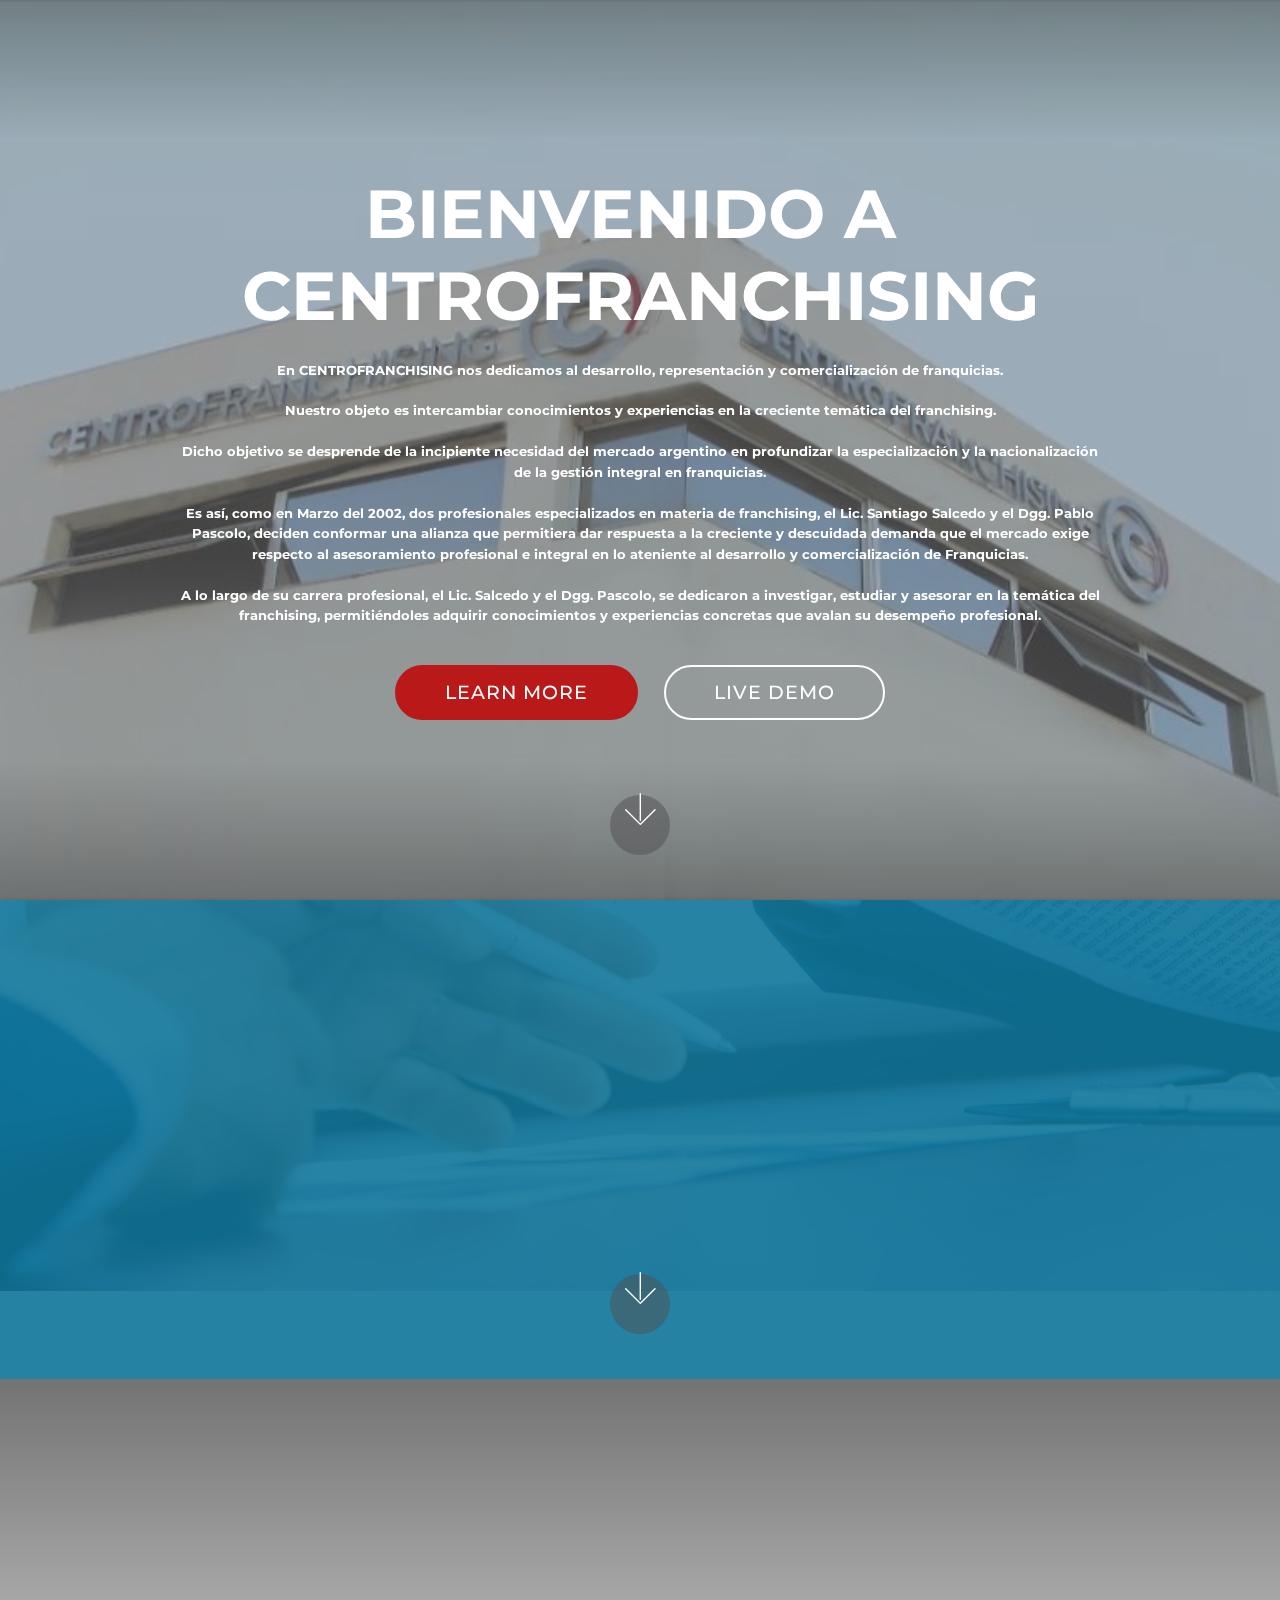
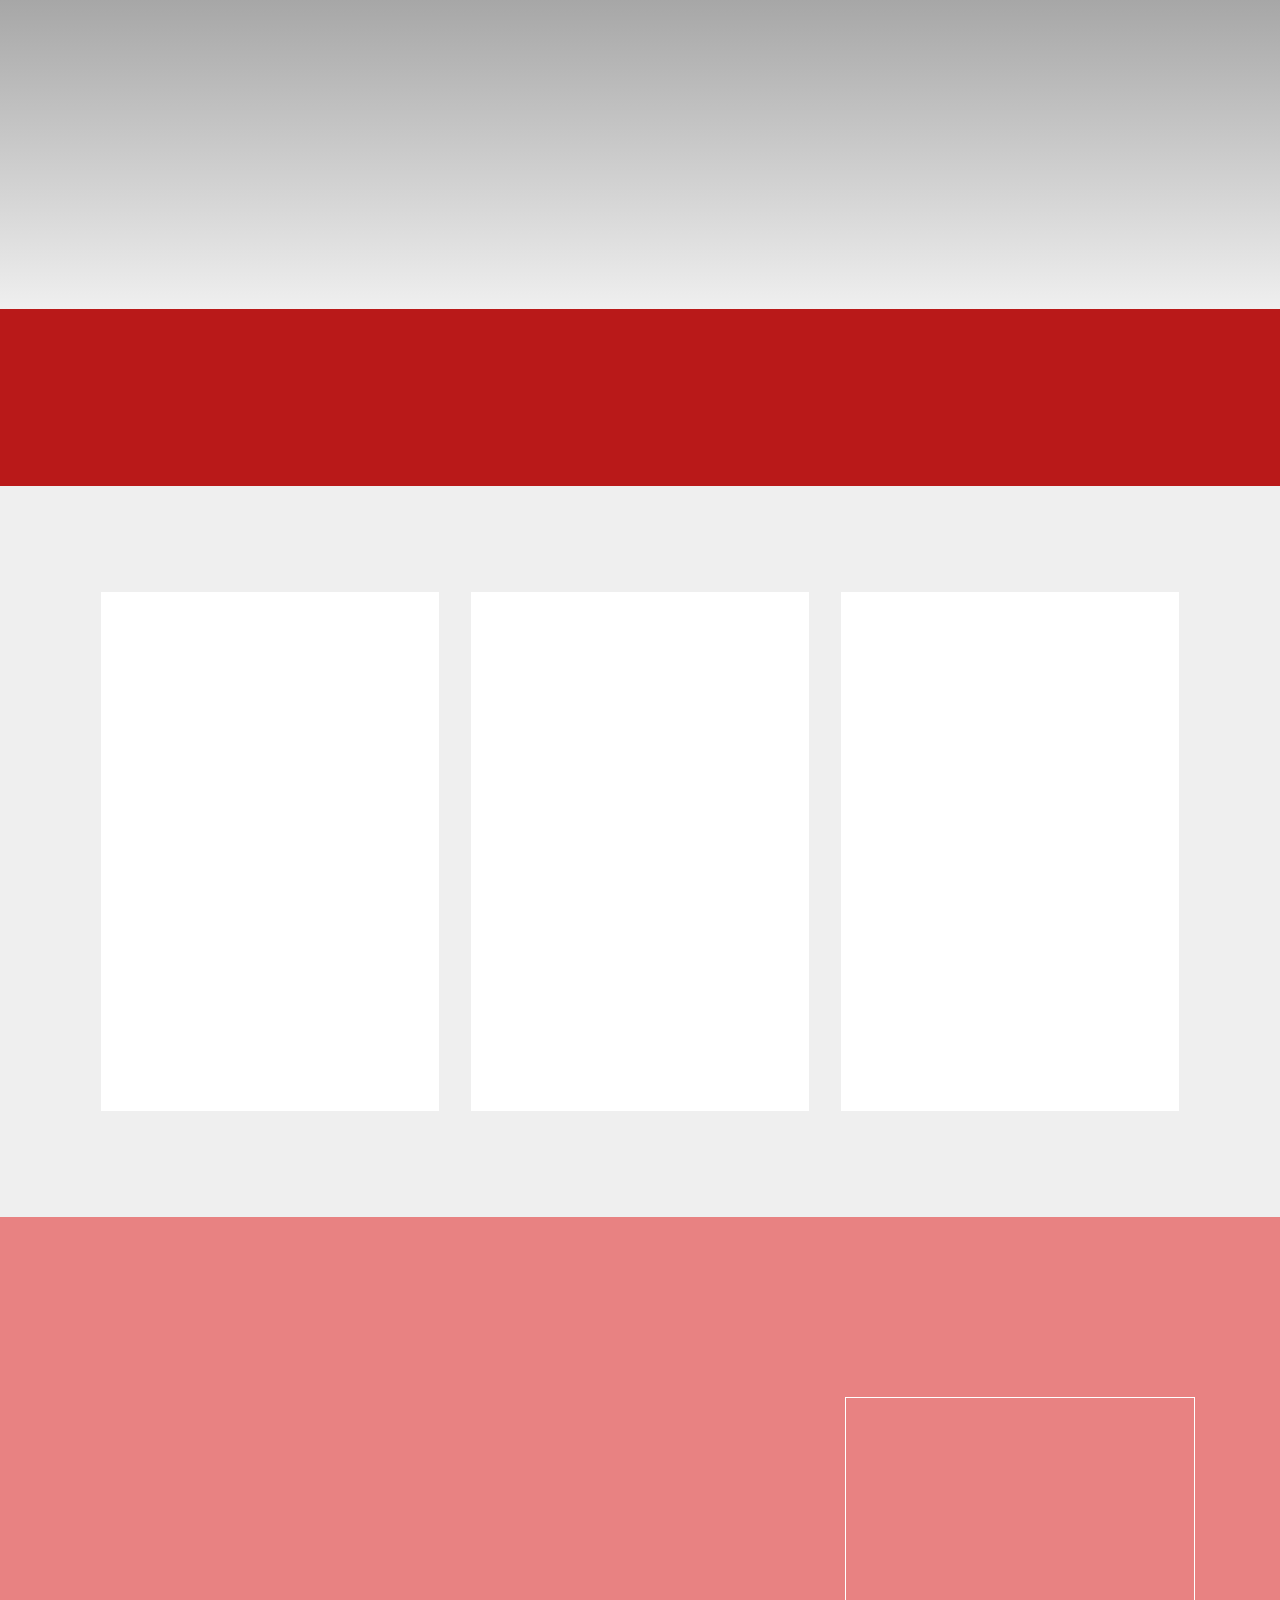
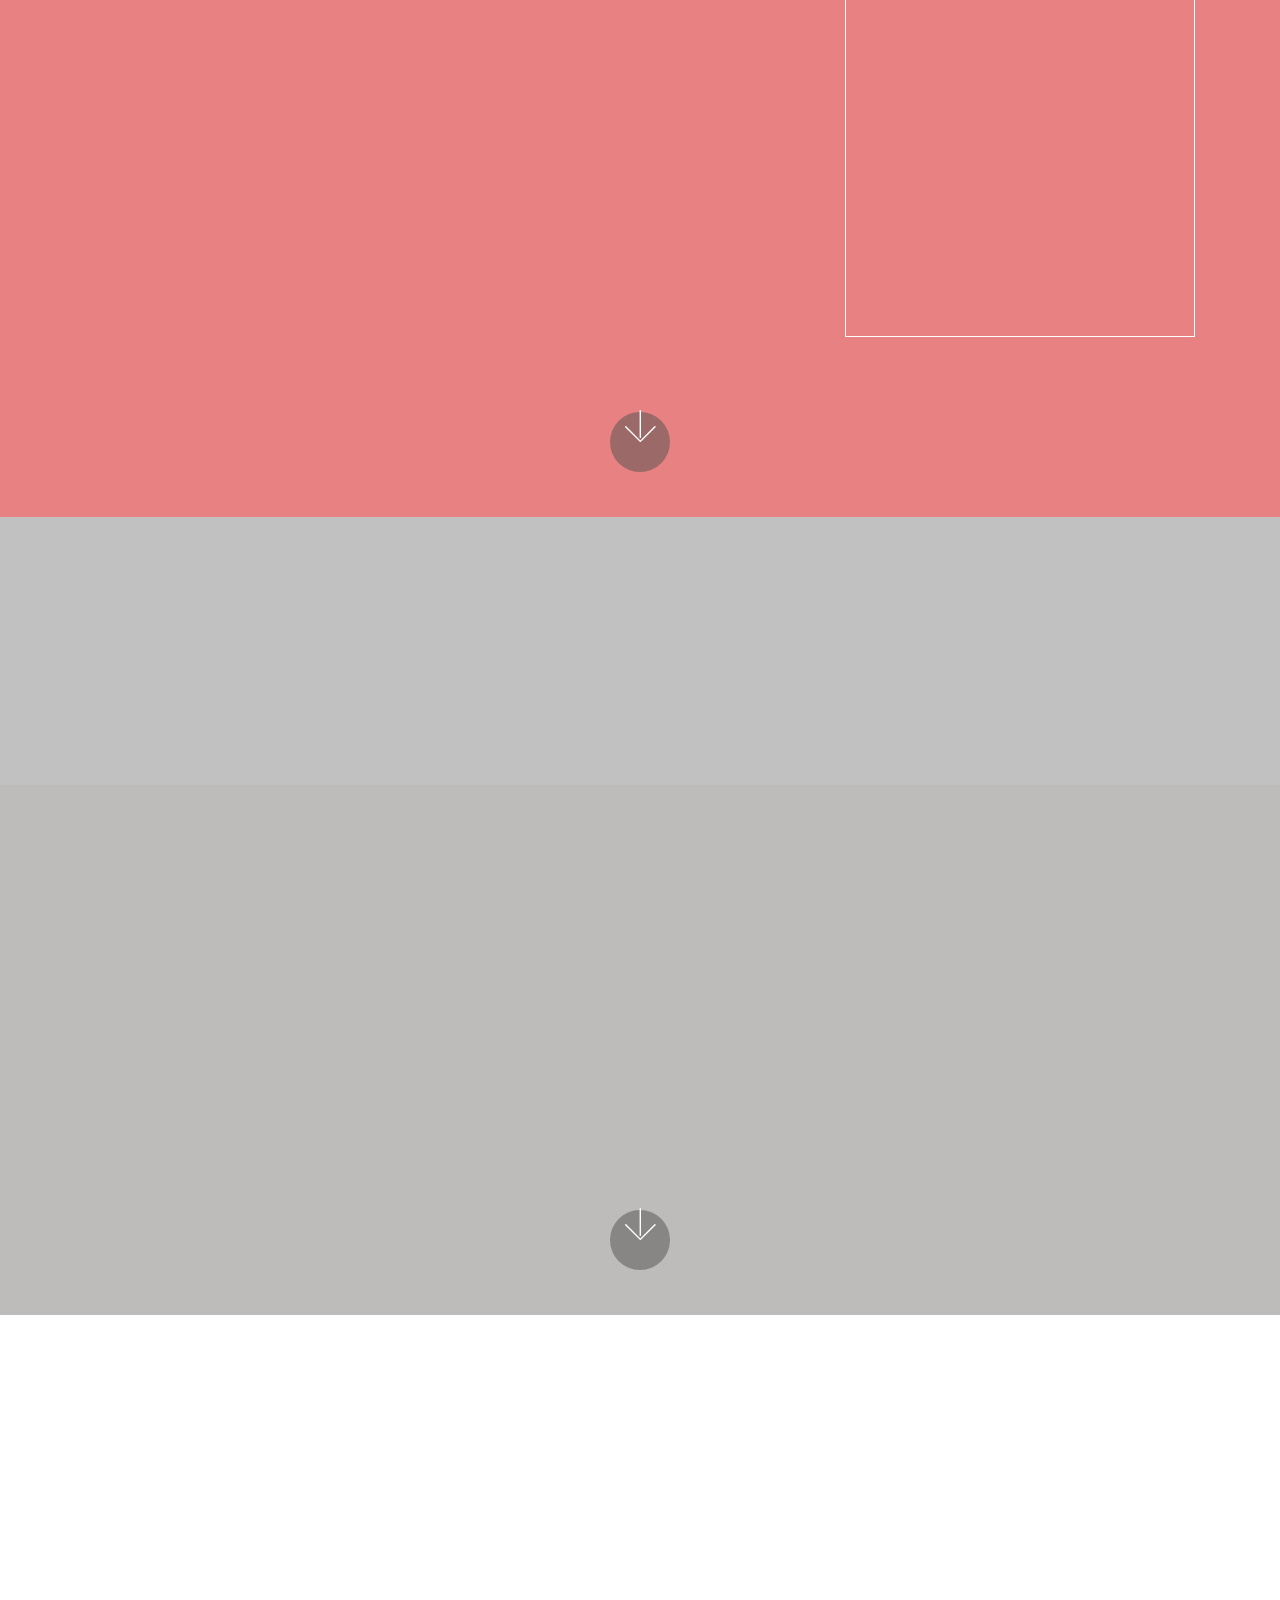
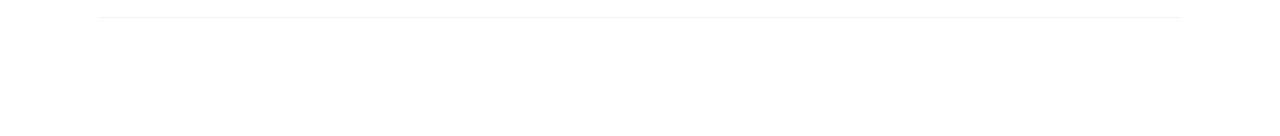
==== commit 04e53087: "create github pages" ====
--- a/index.html
+++ b/index.html
@@ -58,7 +58,7 @@
     </div>
 </section>
 
-<section class="engine"><a href="https://mobirise.info/v">html templates</a></section><section class="header12 cid-r8CRPVWPv7 mbr-parallax-background" id="header12-10">
+<section class="engine"><a href="https://mobirise.info/h">create your own web page</a></section><section class="header12 cid-r8CRPVWPv7 mbr-parallax-background" id="header12-10">
 
     
 
@@ -198,25 +198,19 @@
     </div>
 </section>
 
-<section class="mbr-section info2 cid-r8CTFCu2NA" id="info2-12">
+<section class="mbr-section content5 cid-r8DDTJCnAc" id="content5-17">
 
     
 
     
 
     <div class="container">
-        <div class="row main justify-content-center">
-            <div class="media-container-column col-12 col-lg-3 col-md-4">
-                <div class="mbr-section-btn align-left py-4">
-                    <a class="btn btn-primary display-4" href="https://mobirise.co">
-                    <span class="mbri-preview mbr-iconfont"></span>
-                    SEE MORE
-                    </a>
-                </div>
-            </div>
-            <div class="media-container-column title col-12 col-lg-7 col-md-6">
-                <h2 class="align-right mbr-bold mbr-white pb-3 mbr-fonts-style display-2">
+        <div class="media-container-row">
+            <div class="title col-12 col-md-8">
+                <h2 class="align-center mbr-bold mbr-white pb-3 mbr-fonts-style display-2">
                     FORMATOS DE FRANQUICIA</h2>
+                
+                
                 
             </div>
         </div>
@@ -306,15 +300,14 @@
     <div class="mbr-white col-lg-8 col-md-7 content-container">
         <h1 class="mbr-section-title mbr-bold pb-3 mbr-fonts-style display-1">
             CONTACTATE</h1>
-        <p class="mbr-text pb-3 mbr-fonts-style display-5">
-            Click any text to edit or style it. Select text to insert a link. Click blue "Gear" icon in the top right corner to hide/show  text, title and change the block or form background. Click red "+" in the bottom right corner to add a new block. Use the top left menu to create new pages, sites and add themes.
-        </p>
+        <p class="mbr-text pb-3 mbr-fonts-style display-7"><strong>
+            Click any text to edit or style it. Select text to insert a link. Click blue "Gear" icon in the top right corner to hide/show  text, title and change the block or form background. Click red "+" in the bottom right corner to add a new block. Use the top left menu to create new pages, sites and add themes.</strong><br>DSFSDFSDFSDFSDFSDFNSDFHSJFHASJKFHAJFSNFASJKFASJKFNSJKFSDKLFJDKFJSDLKFJSDSDFASDFJASDKLFJSDKLFJSDKLFJSDKLFJSFJSDLFJSDKLFJSDKLFJSDLFJSLFSJKLFJSDLFJSDFJASLFJKL<br><strong></strong></p>
     </div>
     <div class="col-lg-4 col-md-5">
     <div class="form-container">
         <div class="media-container-column" data-form-type="formoid">
             <div data-form-alert="" hidden="" class="align-center">Thanks for filling out the form!</div>
-            <form class="mbr-form" action="https://mobirise.com/" method="post" data-form-title="Mobirise Form"><input type="hidden" name="email" data-form-email="true" value="fUIpUEiDqSeyIdKVFgMDh8qu4wSLO5mJ9Z0vCdOwwrHf1YC73AgzkUye2IqxYN+R8w1gx3GYTrEqVk6mr6A6ckhO0OuMb/wqTBBClD9VVS5lzMmC+IvT1QOkz9X0MNRH">
+            <form class="mbr-form" action="https://mobirise.com/" method="post" data-form-title="Mobirise Form"><input type="hidden" name="email" data-form-email="true" value="c356tXkdE7YnA+fjG6UKT8SkSrQv2bDHI5ydhHuwXWL30UUOodKaGOX/MshIyBcvE9tKSOm42OReP3uINUYe6yi0FYvqvHI4J+xx69mCW6UaAIB+wNwvPxznKz4YAyzJ">
                 <div data-for="name">
                     <div class="form-group">
                         <input type="text" class="form-control px-3" name="name" data-form-field="Name" placeholder="Name" required="" id="name-header15-x">
@@ -354,7 +347,7 @@
     
     
     <figure class="mbr-figure align-center container">
-        <div class="video-block" style="width: 53%;">
+        <div class="video-block" style="width: 43%;">
             <div><iframe class="mbr-embedded-video" src="https://www.youtube.com/embed/P9zGDdsV2kk?rel=0&amp;amp;showinfo=0&amp;autoplay=1&amp;loop=0" width="1280" height="720" frameborder="0" allowfullscreen></iframe></div>
         </div>
     </figure>
@@ -382,7 +375,7 @@
                 </div>
 
                 <form class="form-inline" action="https://mobirise.com/" method="post" data-form-title="Mobirise Form">
-                    <input type="hidden" value="6hxz1xqAxkF1DX2Wy2l6pOJ360DtxjnqZPf0+eXw2x3NeWFivoSOqvJa7MldgyqSedaALZbaBJR9etlb7umFwf8+dWs7tW3FGpo2o+nk3qq3G9OmAPhHpQkMD8Z6huFP" data-form-email="true">
+                    <input type="hidden" value="M4SA5LE02zM9HqEiL/vuzuD8o2WPMUZEcfFbuyEmtMdKoon/sT5mDfvUBBZq3rv+jiT+tFYL5+mNtYRQcNTZizAvf2OkmuuaNNEPkUXeA2Zz6jTREkXj0figZvkko90u" data-form-email="true">
                     <div class="form-group">
                         <input type="text" class="form-control input-sm input-inverse" name="name" required="" data-form-field="Name" placeholder="Name" id="name-header13-y">
                     </div>
@@ -463,7 +456,7 @@
                     </div>
 
                     <form class="form-inline" action="https://mobirise.com/" method="post" data-form-title="Mobirise Form">
-                        <input type="hidden" value="7MJuxcqLgl/GyUjj9JMRtPZPzTCC+jzoAWvl0NHRpcnvY+VXDbM67JP/IzkjoOe2WDxFCW/uSMiFQ3JIqUfyhmgKfTpn+Y8xKD+D1hTY+dep1nm8wLzvmPCbBgP4pbxO" data-form-email="true">
+                        <input type="hidden" value="a5gFXWwVKPzVJnHssVZy1Cof46NmD8WnDPeR61FZL9LuMBjrNMt0Lte/OVQzAzjLM62YDmNfsWOscjI+/BjG2F5ZgMUfCZXNctLjhQ+dwajqYqi2BTCkkAwCxjypd1Hu" data-form-email="true">
                         <div class="form-group">
                             <input type="email" class="form-control input-sm input-inverse my-2" name="email" required="" data-form-field="Email" placeholder="Email" id="email-footer3-15">
                         </div>
--- a/assets/mobirise/css/mbr-additional.css
+++ b/assets/mobirise/css/mbr-additional.css
@@ -1616,16 +1616,10 @@
     display: block;
   }
 }
-.cid-r8CTFCu2NA {
-  padding-top: 30px;
-  padding-bottom: 0px;
-  background: linear-gradient(45deg, #b91919, #b91919);
-}
-.cid-r8CTFCu2NA .btn {
-  margin: 0 0 .5rem 0;
-}
-.cid-r8CTFCu2NA H2 {
-  text-align: center;
+.cid-r8DDTJCnAc {
+  padding-top: 60px;
+  padding-bottom: 45px;
+  background-color: #b91919;
 }
 .cid-r8CTqpCfGL {
   padding-top: 90px;
@@ -1680,8 +1674,15 @@
     padding-right: 5rem;
   }
 }
+.cid-qwl1xZZvfq .mbr-text,
+.cid-qwl1xZZvfq .mbr-section-btn {
+  text-align: left;
+}
+.cid-qwl1xZZvfq H1 {
+  text-align: left;
+}
 .cid-r8CXSYVYJT {
-  background: #ffffff;
+  background: #c1c1c1;
   padding-top: 0px;
   padding-bottom: 0px;
 }
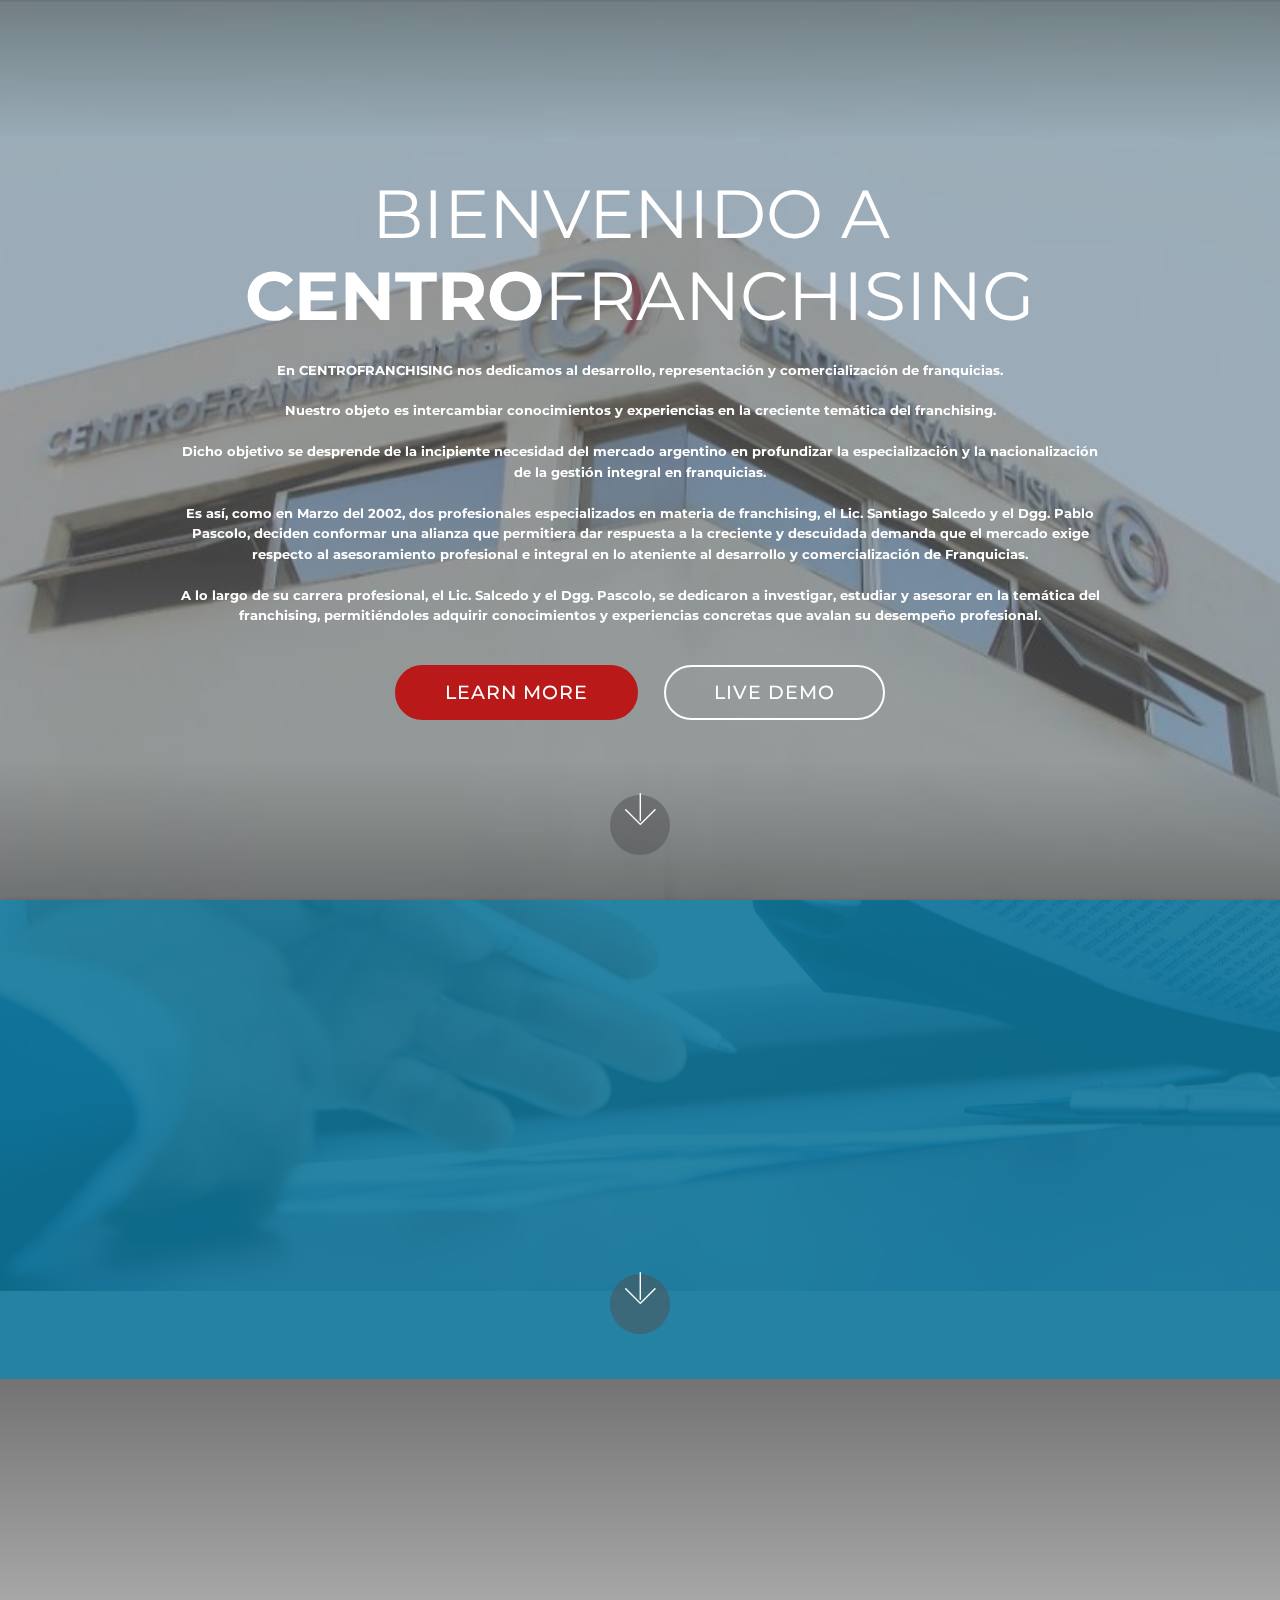
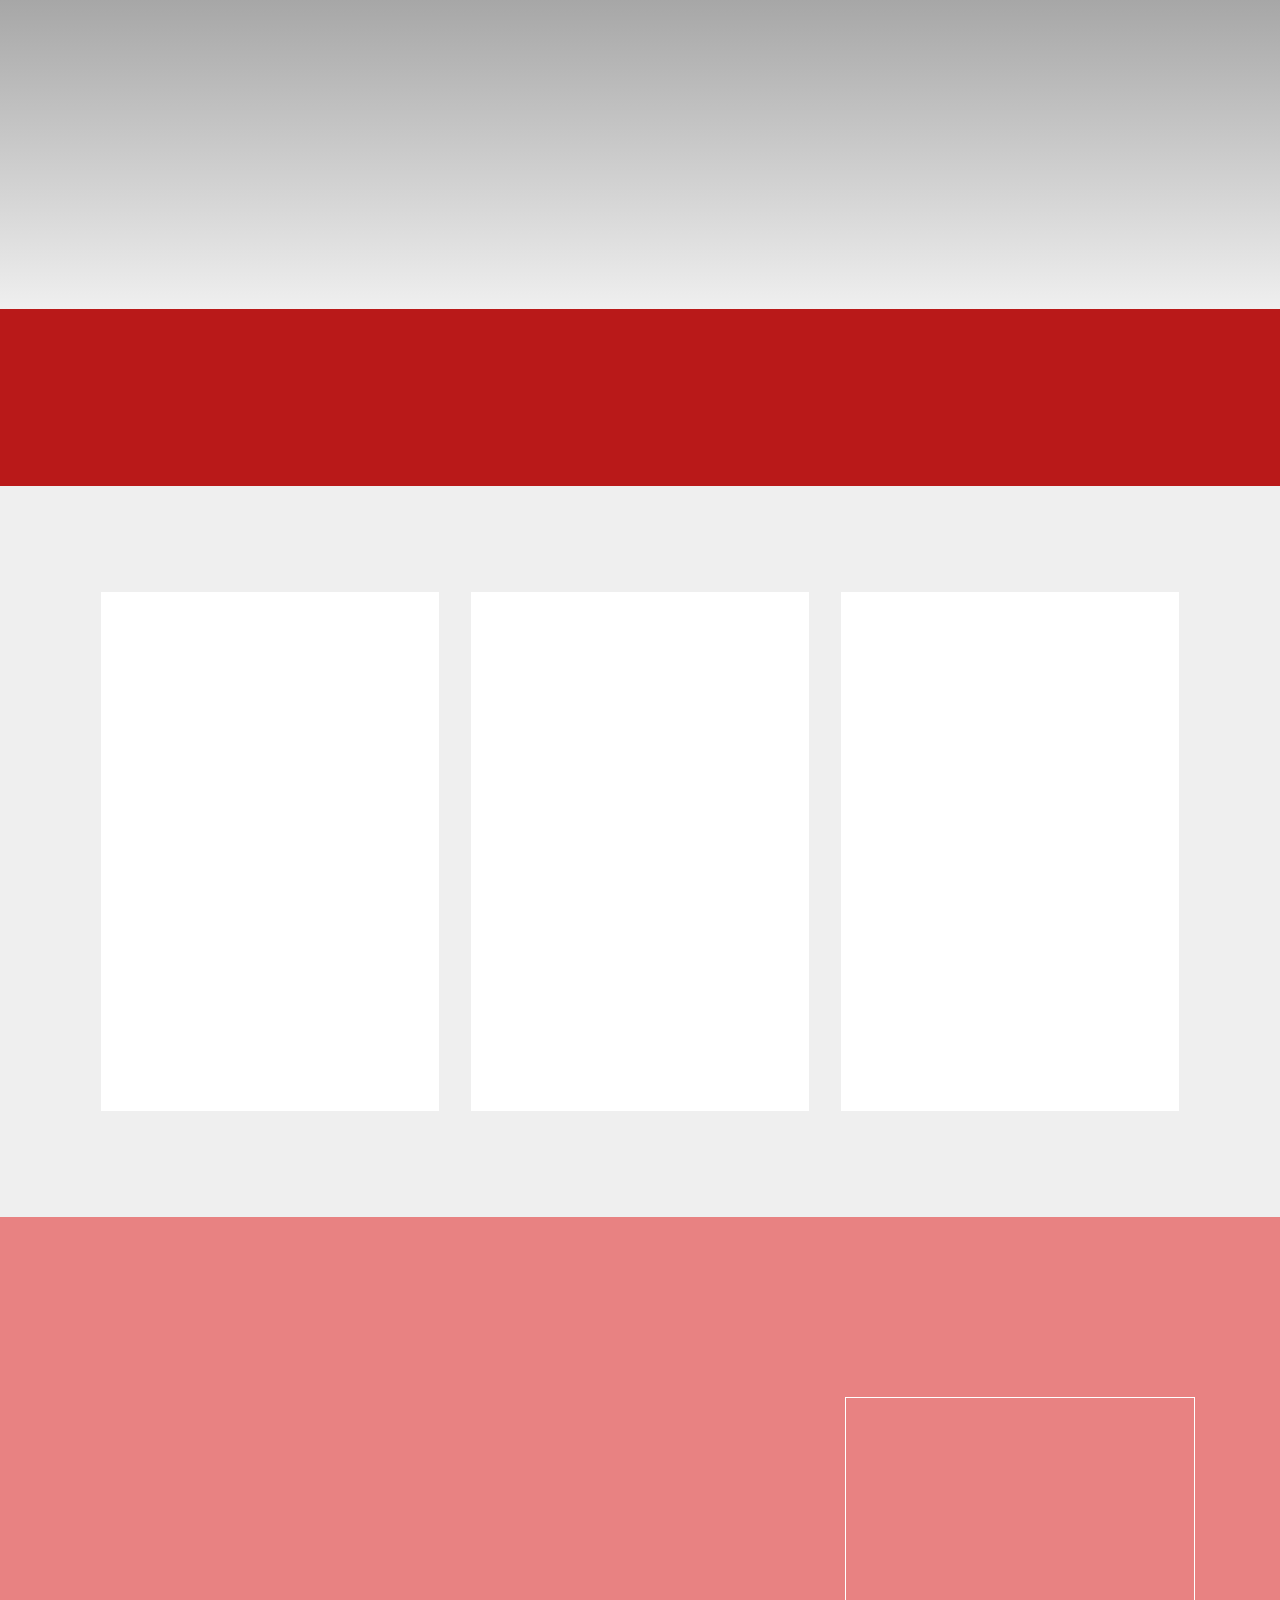
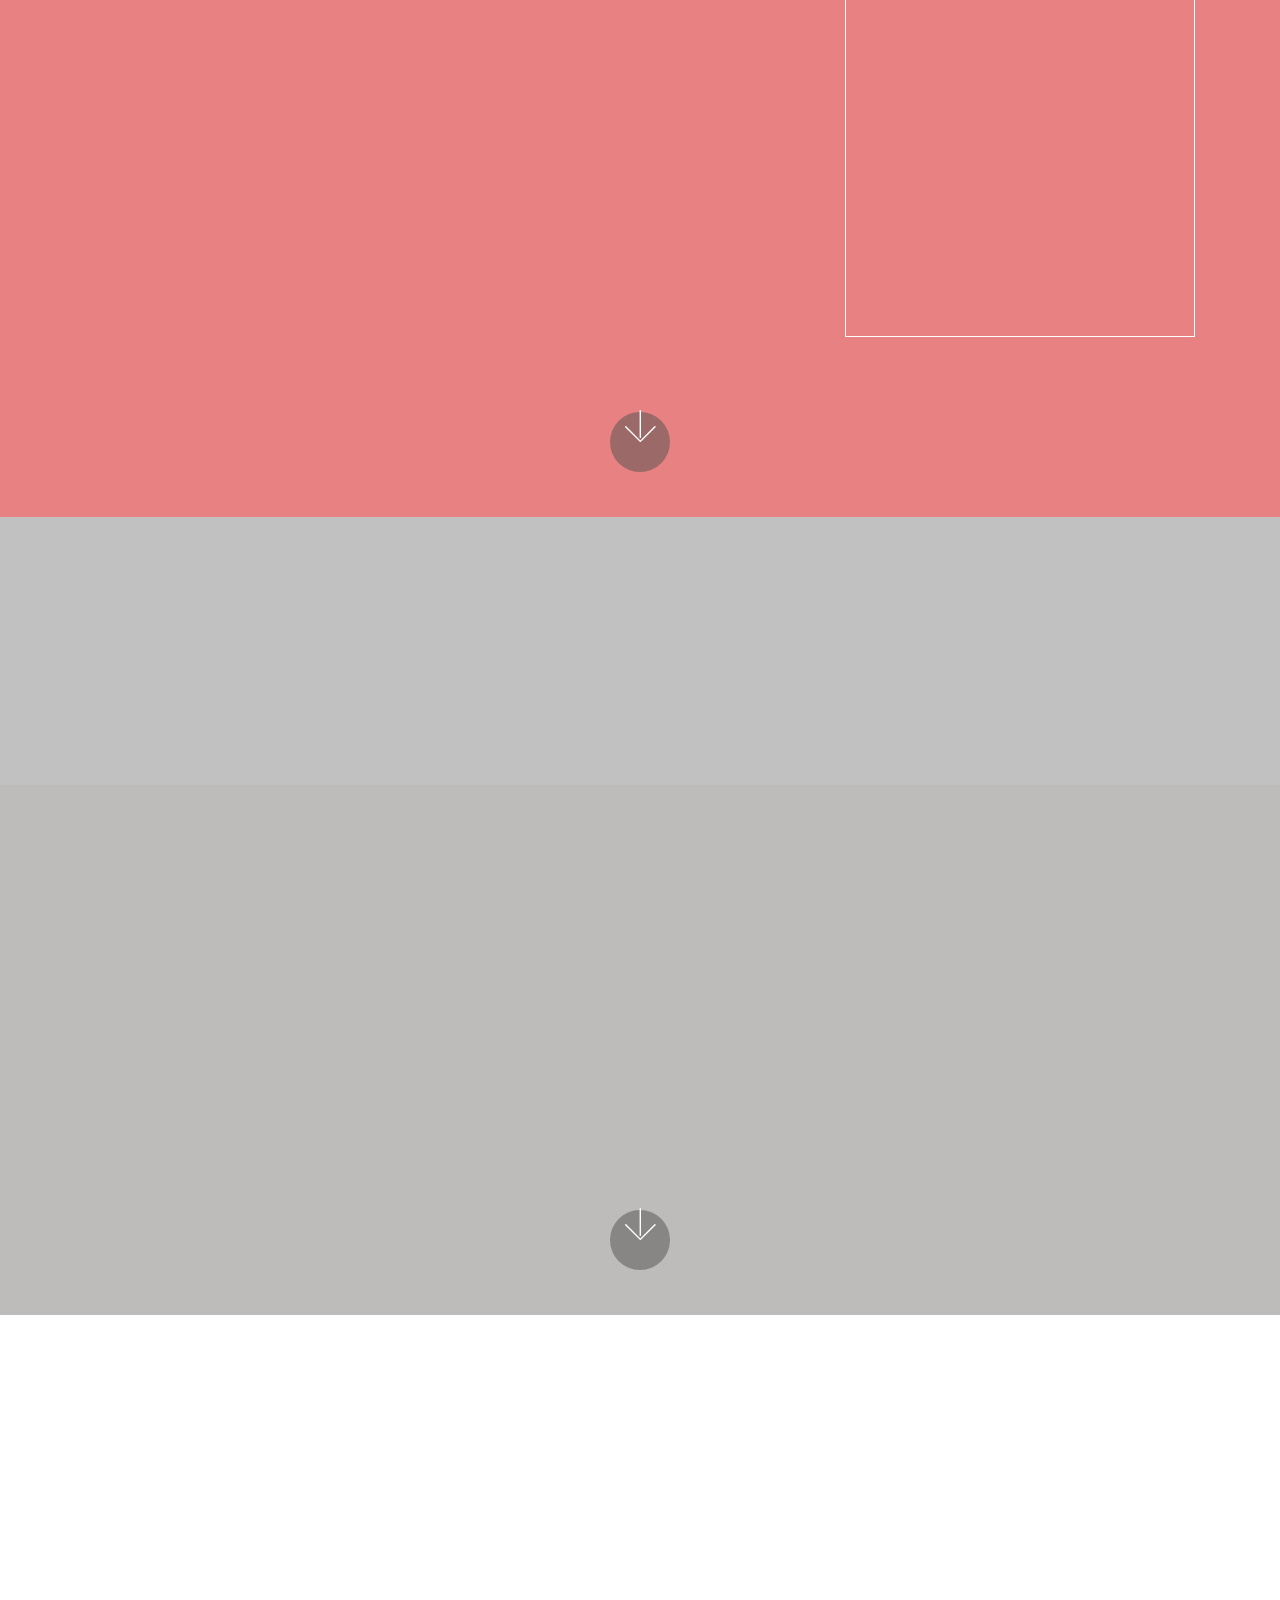
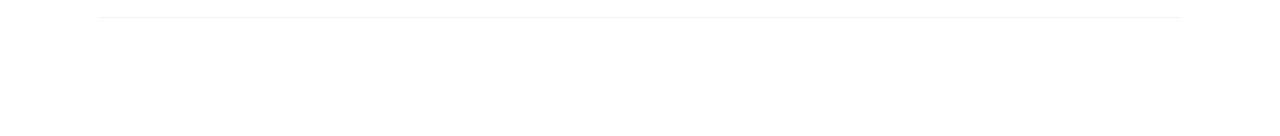
==== commit 6e232a99: "create github pages" ====
--- a/index.html
+++ b/index.html
@@ -32,8 +32,8 @@
     <div class="container align-center">
         <div class="row justify-content-md-center">
             <div class="mbr-white col-md-10">
-                <h1 class="mbr-section-title mbr-bold pb-3 mbr-fonts-style display-1">
-                    BIENVENIDO A&nbsp;<br>CENTROFRANCHISING</h1>
+                <h1 class="mbr-section-title mbr-bold pb-3 mbr-fonts-style display-1"><span style="font-weight: normal;">
+                    BIENVENIDO A</span>&nbsp;<br>CENTRO<span style="font-weight: normal;">FRANCHISING</span></h1>
                 
                 <p class="mbr-text pb-3 mbr-fonts-style display-5"><strong>En CENTROFRANCHISING nos dedicamos al desarrollo, representación y comercialización de franquicias.
 <br>
@@ -58,7 +58,7 @@
     </div>
 </section>
 
-<section class="engine"><a href="https://mobirise.info/h">create your own web page</a></section><section class="header12 cid-r8CRPVWPv7 mbr-parallax-background" id="header12-10">
+<section class="engine"><a href="https://mobirise.info/m">free site design templates</a></section><section class="header12 cid-r8CRPVWPv7 mbr-parallax-background" id="header12-10">
 
     
 
@@ -307,7 +307,7 @@
     <div class="form-container">
         <div class="media-container-column" data-form-type="formoid">
             <div data-form-alert="" hidden="" class="align-center">Thanks for filling out the form!</div>
-            <form class="mbr-form" action="https://mobirise.com/" method="post" data-form-title="Mobirise Form"><input type="hidden" name="email" data-form-email="true" value="c356tXkdE7YnA+fjG6UKT8SkSrQv2bDHI5ydhHuwXWL30UUOodKaGOX/MshIyBcvE9tKSOm42OReP3uINUYe6yi0FYvqvHI4J+xx69mCW6UaAIB+wNwvPxznKz4YAyzJ">
+            <form class="mbr-form" action="https://mobirise.com/" method="post" data-form-title="Mobirise Form"><input type="hidden" name="email" data-form-email="true" value="1ZA9bmr5WnR8UTmywBiiNs56laV9HzQrcn/KWtIDsO+KC4Ip//6zRi3Si7I1Dv5HK2aRehdluQA30YXAaGWYZ/ga2cMeh9Xdugi/hzrf1yHyPJIRd/6zp63ZwUIj0jY9">
                 <div data-for="name">
                     <div class="form-group">
                         <input type="text" class="form-control px-3" name="name" data-form-field="Name" placeholder="Name" required="" id="name-header15-x">
@@ -375,7 +375,7 @@
                 </div>
 
                 <form class="form-inline" action="https://mobirise.com/" method="post" data-form-title="Mobirise Form">
-                    <input type="hidden" value="M4SA5LE02zM9HqEiL/vuzuD8o2WPMUZEcfFbuyEmtMdKoon/sT5mDfvUBBZq3rv+jiT+tFYL5+mNtYRQcNTZizAvf2OkmuuaNNEPkUXeA2Zz6jTREkXj0figZvkko90u" data-form-email="true">
+                    <input type="hidden" value="wtKTIi0xBm/GsPv369XUBWcWY6M+HcQEfrmeP3sAW87wzE3Mk1PLARfEibBH7tPWM9fTDRfhgZS+lC6Wl3fY9GO4M4ebJNOJhZg4WAzjGQHT6k5QR/57cRAgl89ZP/H1" data-form-email="true">
                     <div class="form-group">
                         <input type="text" class="form-control input-sm input-inverse" name="name" required="" data-form-field="Name" placeholder="Name" id="name-header13-y">
                     </div>
@@ -456,7 +456,7 @@
                     </div>
 
                     <form class="form-inline" action="https://mobirise.com/" method="post" data-form-title="Mobirise Form">
-                        <input type="hidden" value="a5gFXWwVKPzVJnHssVZy1Cof46NmD8WnDPeR61FZL9LuMBjrNMt0Lte/OVQzAzjLM62YDmNfsWOscjI+/BjG2F5ZgMUfCZXNctLjhQ+dwajqYqi2BTCkkAwCxjypd1Hu" data-form-email="true">
+                        <input type="hidden" value="UL9SObzpxPN/mbeKOUmaYc5dgfOP/ZmA+sGIU64CiVo0BNFZQZymHPr9pS88z3Fj/3/k0wlUz5yVDiylMloKzM1TNPWnrA+eYRXcP4bakzV6Vt+sSyYlmZP8iZiki3ip" data-form-email="true">
                         <div class="form-group">
                             <input type="email" class="form-control input-sm input-inverse my-2" name="email" required="" data-form-field="Email" placeholder="Email" id="email-footer3-15">
                         </div>
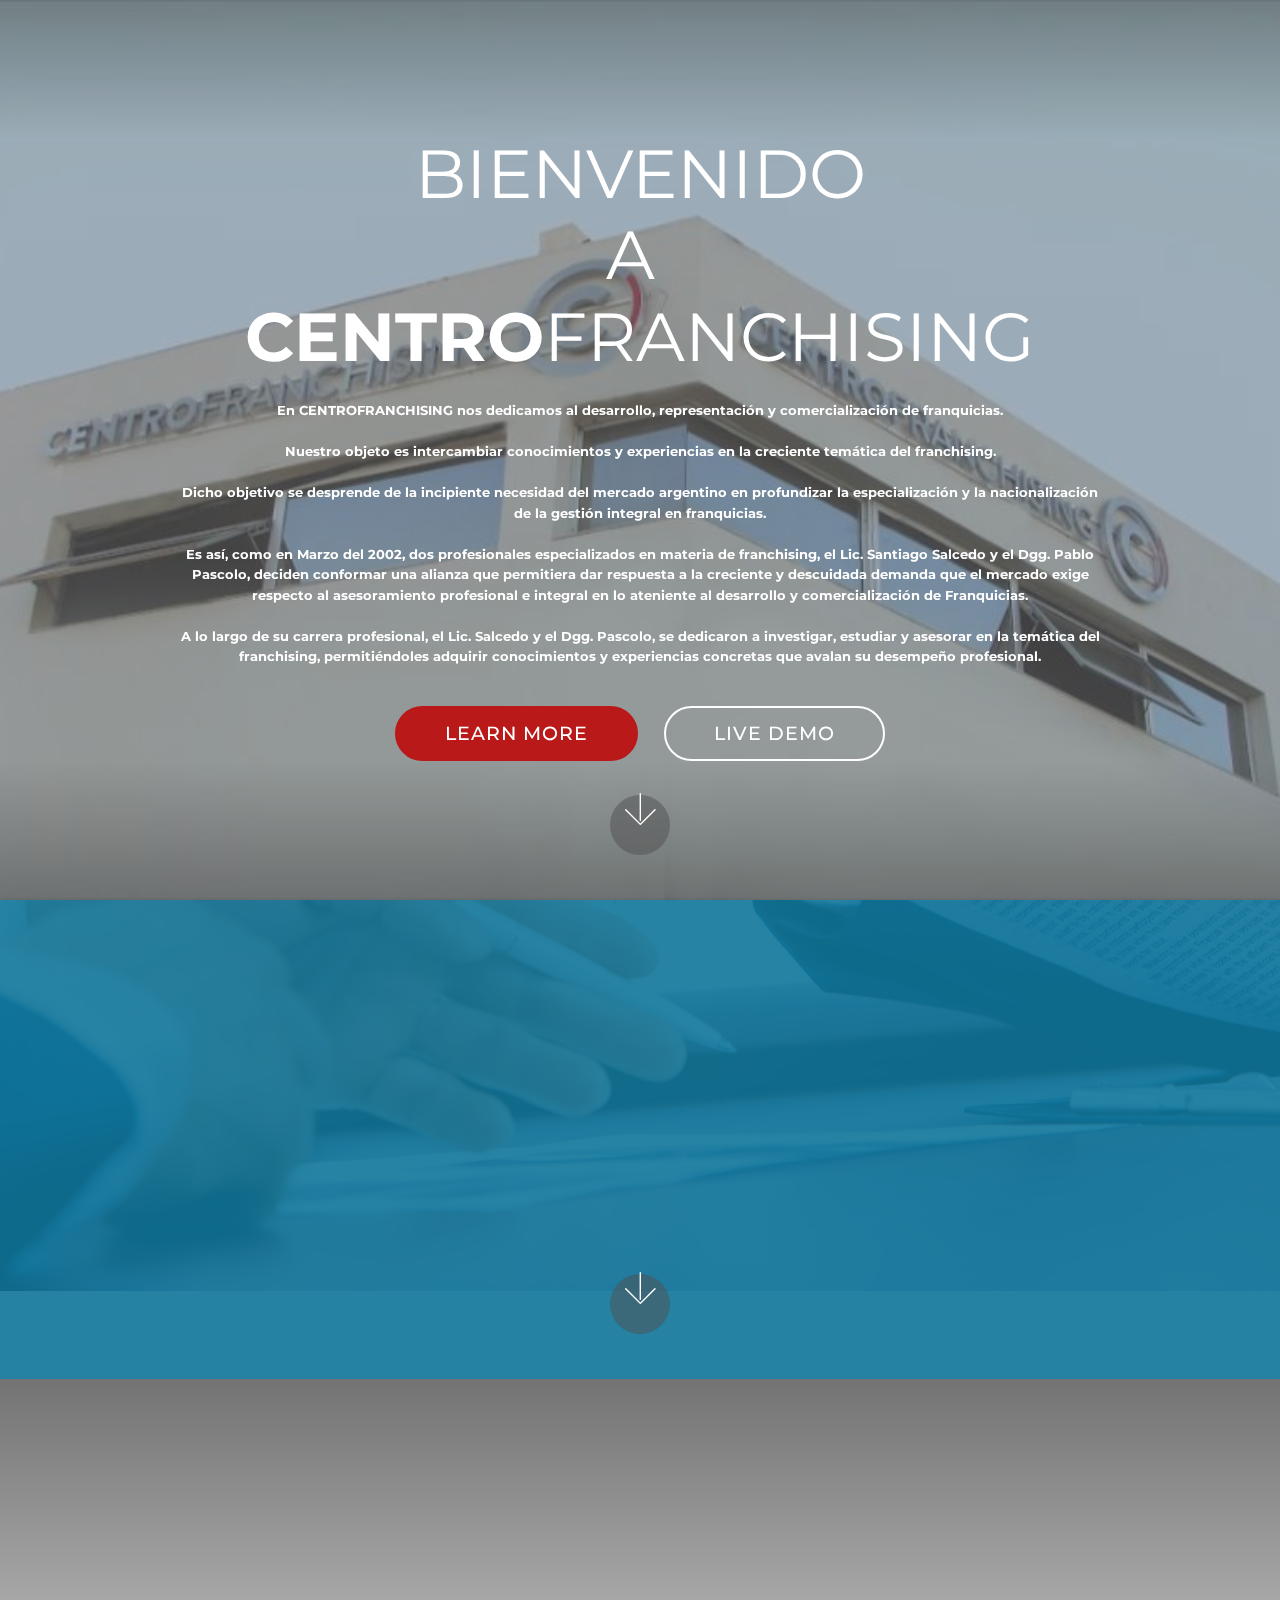
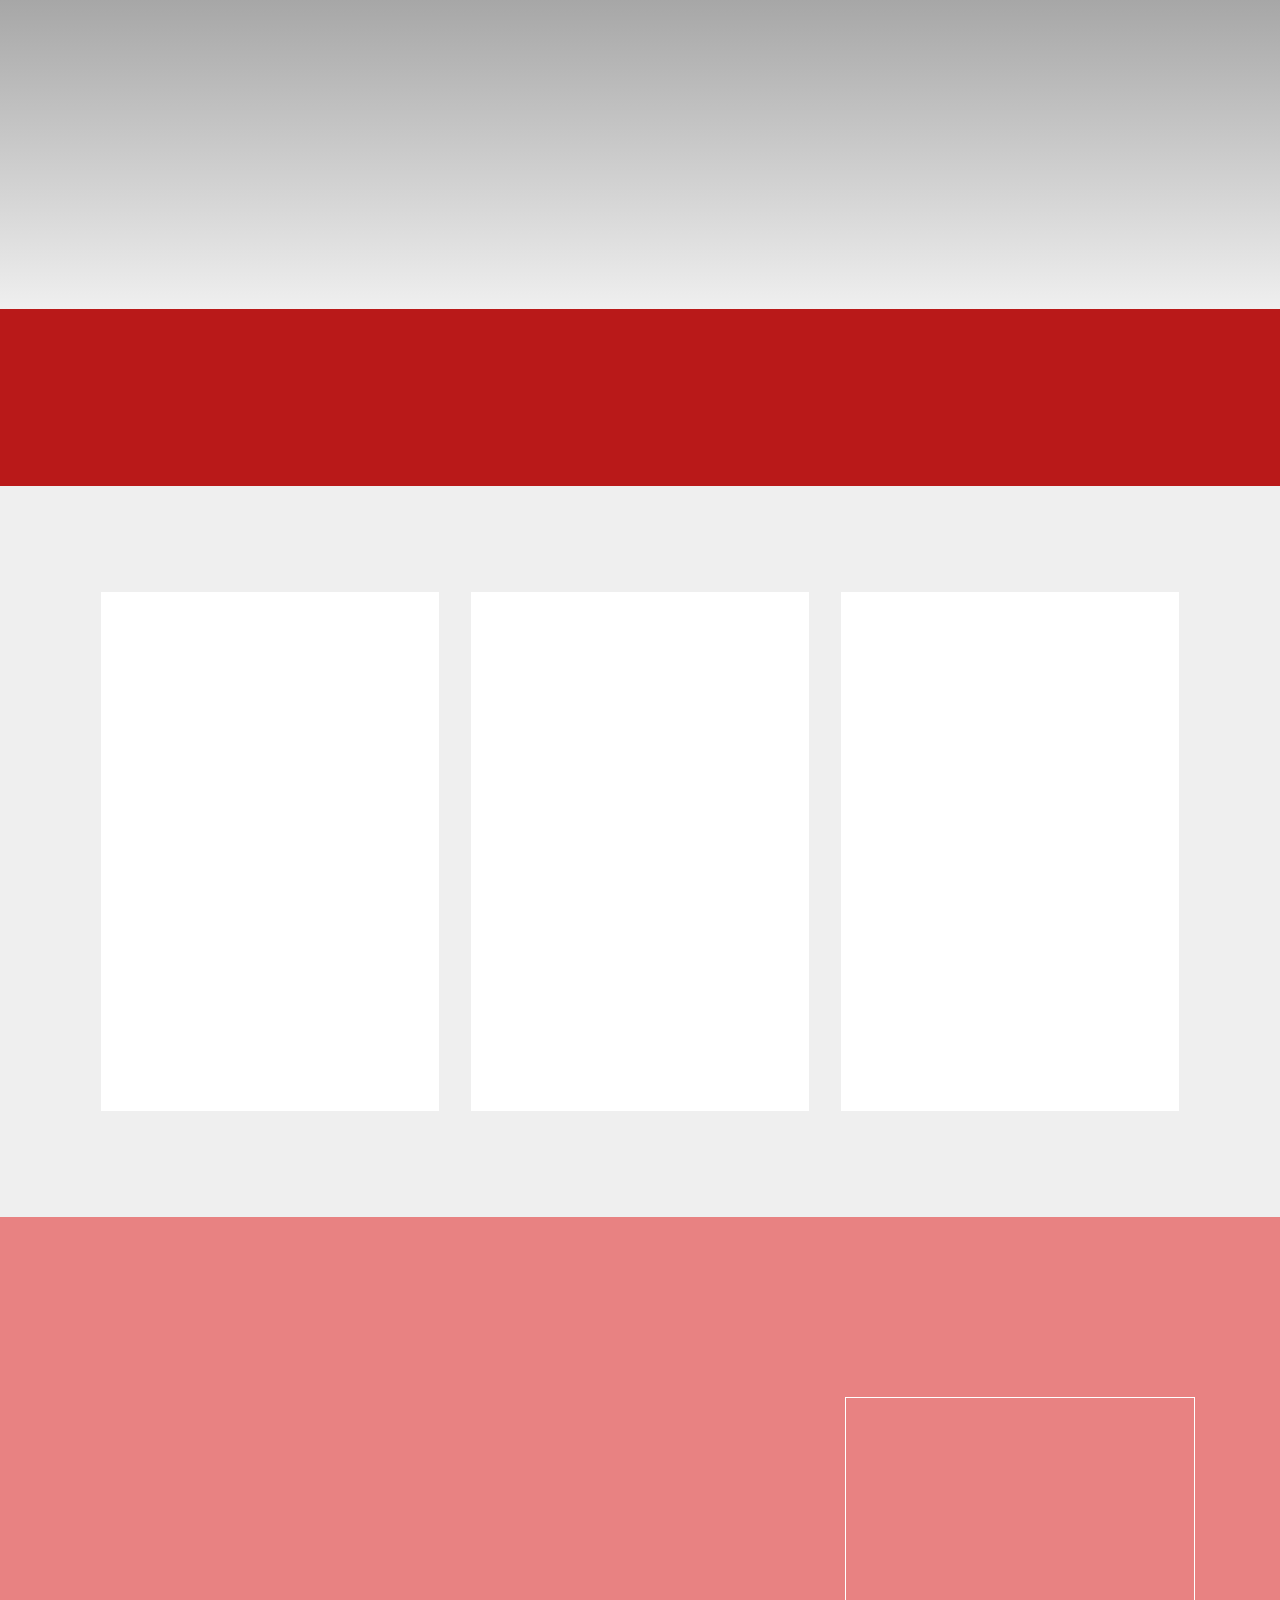
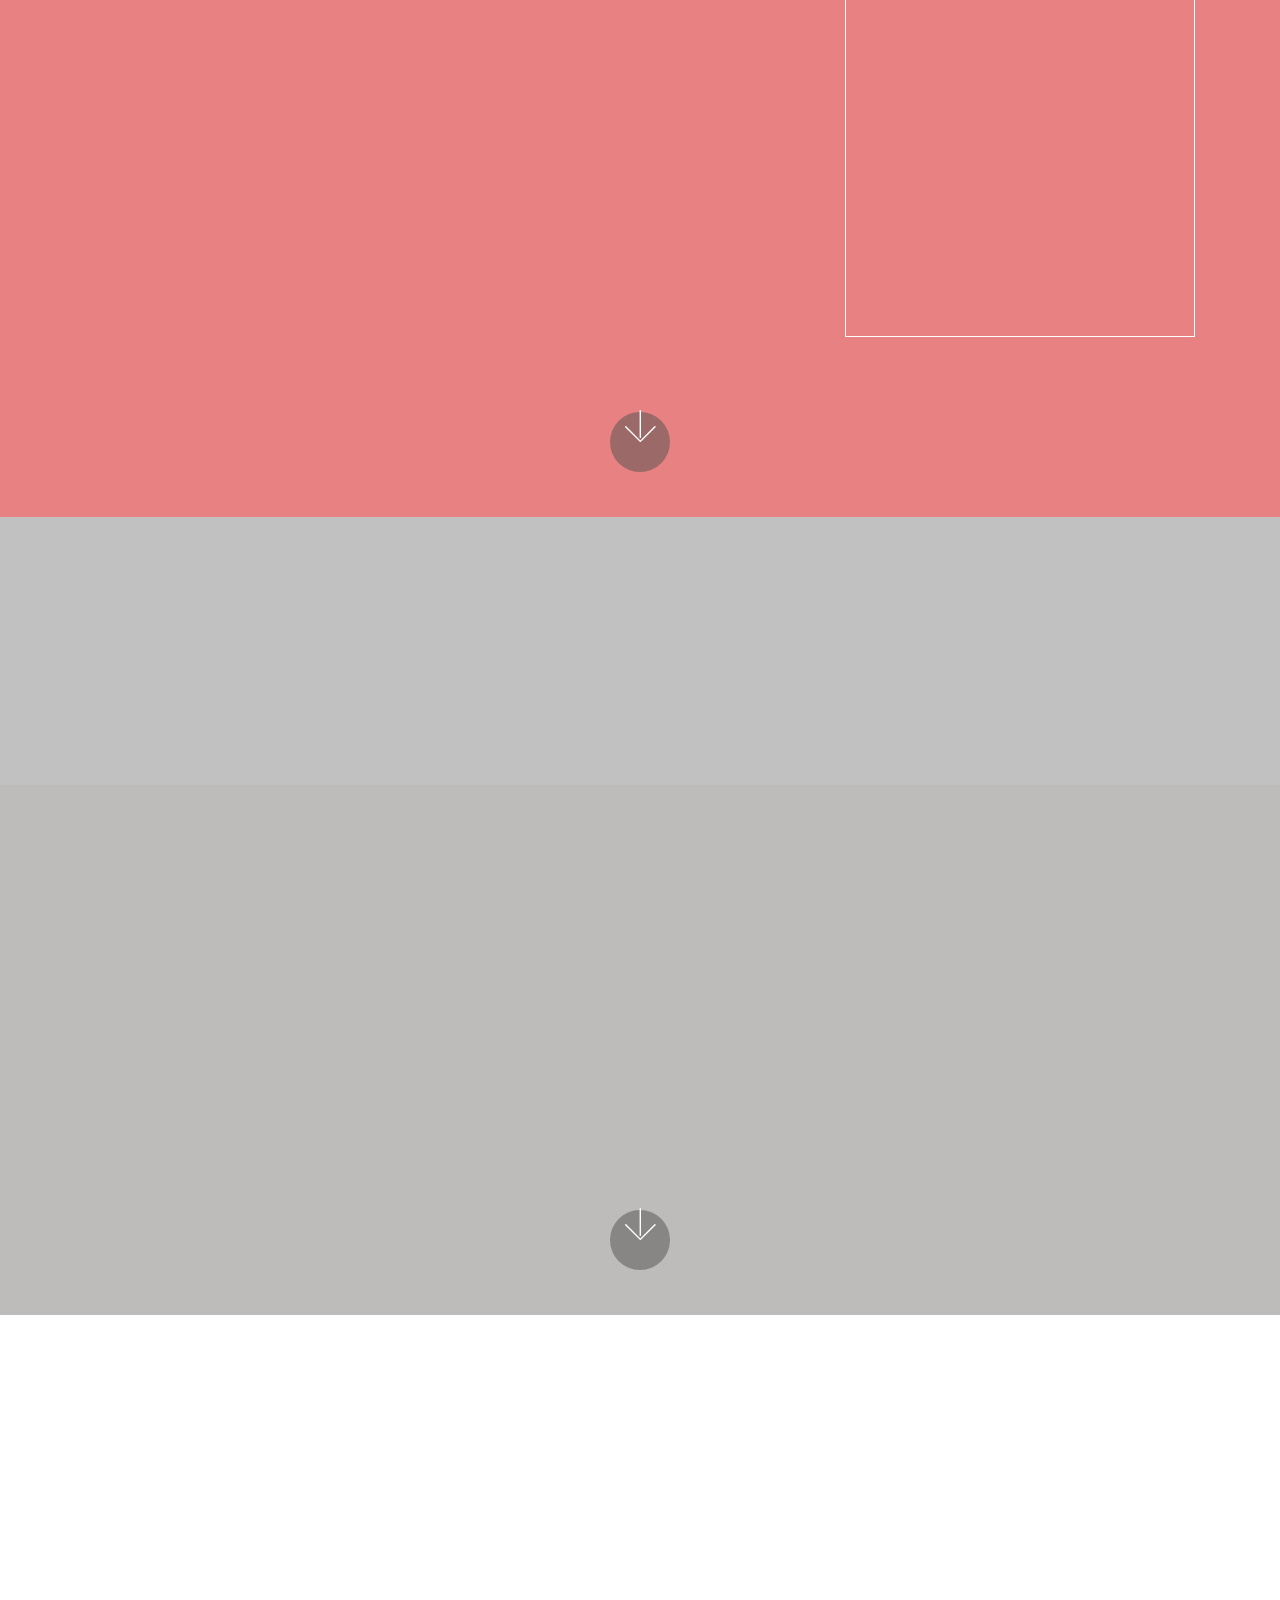
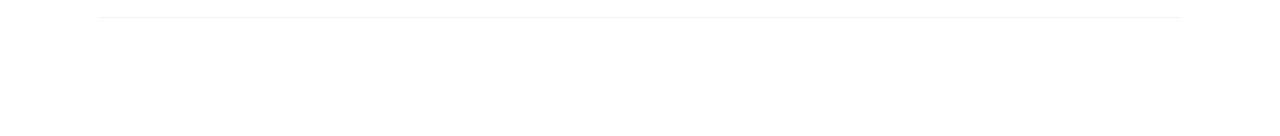
==== commit 68e02138: "create github pages" ====
--- a/index.html
+++ b/index.html
@@ -33,7 +33,7 @@
         <div class="row justify-content-md-center">
             <div class="mbr-white col-md-10">
                 <h1 class="mbr-section-title mbr-bold pb-3 mbr-fonts-style display-1"><span style="font-weight: normal;">
-                    BIENVENIDO A</span>&nbsp;<br>CENTRO<span style="font-weight: normal;">FRANCHISING</span></h1>
+                    BIENVENIDO</span><br><span style="font-weight: normal;"> A</span>&nbsp;<br>CENTRO<span style="font-weight: normal;">FRANCHISING</span></h1>
                 
                 <p class="mbr-text pb-3 mbr-fonts-style display-5"><strong>En CENTROFRANCHISING nos dedicamos al desarrollo, representación y comercialización de franquicias.
 <br>
@@ -58,7 +58,7 @@
     </div>
 </section>
 
-<section class="engine"><a href="https://mobirise.info/m">free site design templates</a></section><section class="header12 cid-r8CRPVWPv7 mbr-parallax-background" id="header12-10">
+<section class="engine"><a href="https://mobirise.info/b">create your own site</a></section><section class="header12 cid-r8CRPVWPv7 mbr-parallax-background" id="header12-10">
 
     
 
@@ -307,7 +307,7 @@
     <div class="form-container">
         <div class="media-container-column" data-form-type="formoid">
             <div data-form-alert="" hidden="" class="align-center">Thanks for filling out the form!</div>
-            <form class="mbr-form" action="https://mobirise.com/" method="post" data-form-title="Mobirise Form"><input type="hidden" name="email" data-form-email="true" value="1ZA9bmr5WnR8UTmywBiiNs56laV9HzQrcn/KWtIDsO+KC4Ip//6zRi3Si7I1Dv5HK2aRehdluQA30YXAaGWYZ/ga2cMeh9Xdugi/hzrf1yHyPJIRd/6zp63ZwUIj0jY9">
+            <form class="mbr-form" action="https://mobirise.com/" method="post" data-form-title="Mobirise Form"><input type="hidden" name="email" data-form-email="true" value="gJVIKnlYtmJgN4z3wNdxWhr2SjgHweutuudA0MH9zmGH9qL5rAFnuICqBpyz0NxpMXBC/Q/HA26NxdzTZP1t49ZPCCGPb4rfc0O96E3OfY+ndBm/jjMyltNQ79UKACmD">
                 <div data-for="name">
                     <div class="form-group">
                         <input type="text" class="form-control px-3" name="name" data-form-field="Name" placeholder="Name" required="" id="name-header15-x">
@@ -375,7 +375,7 @@
                 </div>
 
                 <form class="form-inline" action="https://mobirise.com/" method="post" data-form-title="Mobirise Form">
-                    <input type="hidden" value="wtKTIi0xBm/GsPv369XUBWcWY6M+HcQEfrmeP3sAW87wzE3Mk1PLARfEibBH7tPWM9fTDRfhgZS+lC6Wl3fY9GO4M4ebJNOJhZg4WAzjGQHT6k5QR/57cRAgl89ZP/H1" data-form-email="true">
+                    <input type="hidden" value="rH6GCI5L4Eyt6CFS3rBHzAWncpv1UuN9AWHrfkRBd6ALUkYQdAHWTIyxVRvM0vhRji6DgISp53iTq/Ye6eSGVTUZtPbVUrCR2TdVKxQtKRnuodGnfYxuMlg9rXpkv2ru" data-form-email="true">
                     <div class="form-group">
                         <input type="text" class="form-control input-sm input-inverse" name="name" required="" data-form-field="Name" placeholder="Name" id="name-header13-y">
                     </div>
@@ -456,7 +456,7 @@
                     </div>
 
                     <form class="form-inline" action="https://mobirise.com/" method="post" data-form-title="Mobirise Form">
-                        <input type="hidden" value="UL9SObzpxPN/mbeKOUmaYc5dgfOP/ZmA+sGIU64CiVo0BNFZQZymHPr9pS88z3Fj/3/k0wlUz5yVDiylMloKzM1TNPWnrA+eYRXcP4bakzV6Vt+sSyYlmZP8iZiki3ip" data-form-email="true">
+                        <input type="hidden" value="Bc2+wbH7uQjibjaAEt+cdF6JG1rCDj3ti1FKSzRxUYcdQ5bpJ7AC3SqqwSA5mH3cbkhif08iS8fD4Rp+wbrqN+XnyDEfg9OlosfhDnNIg5yXT9TbdUYpSL4v2D3UbOLr" data-form-email="true">
                         <div class="form-group">
                             <input type="email" class="form-control input-sm input-inverse my-2" name="email" required="" data-form-field="Email" placeholder="Email" id="email-footer3-15">
                         </div>
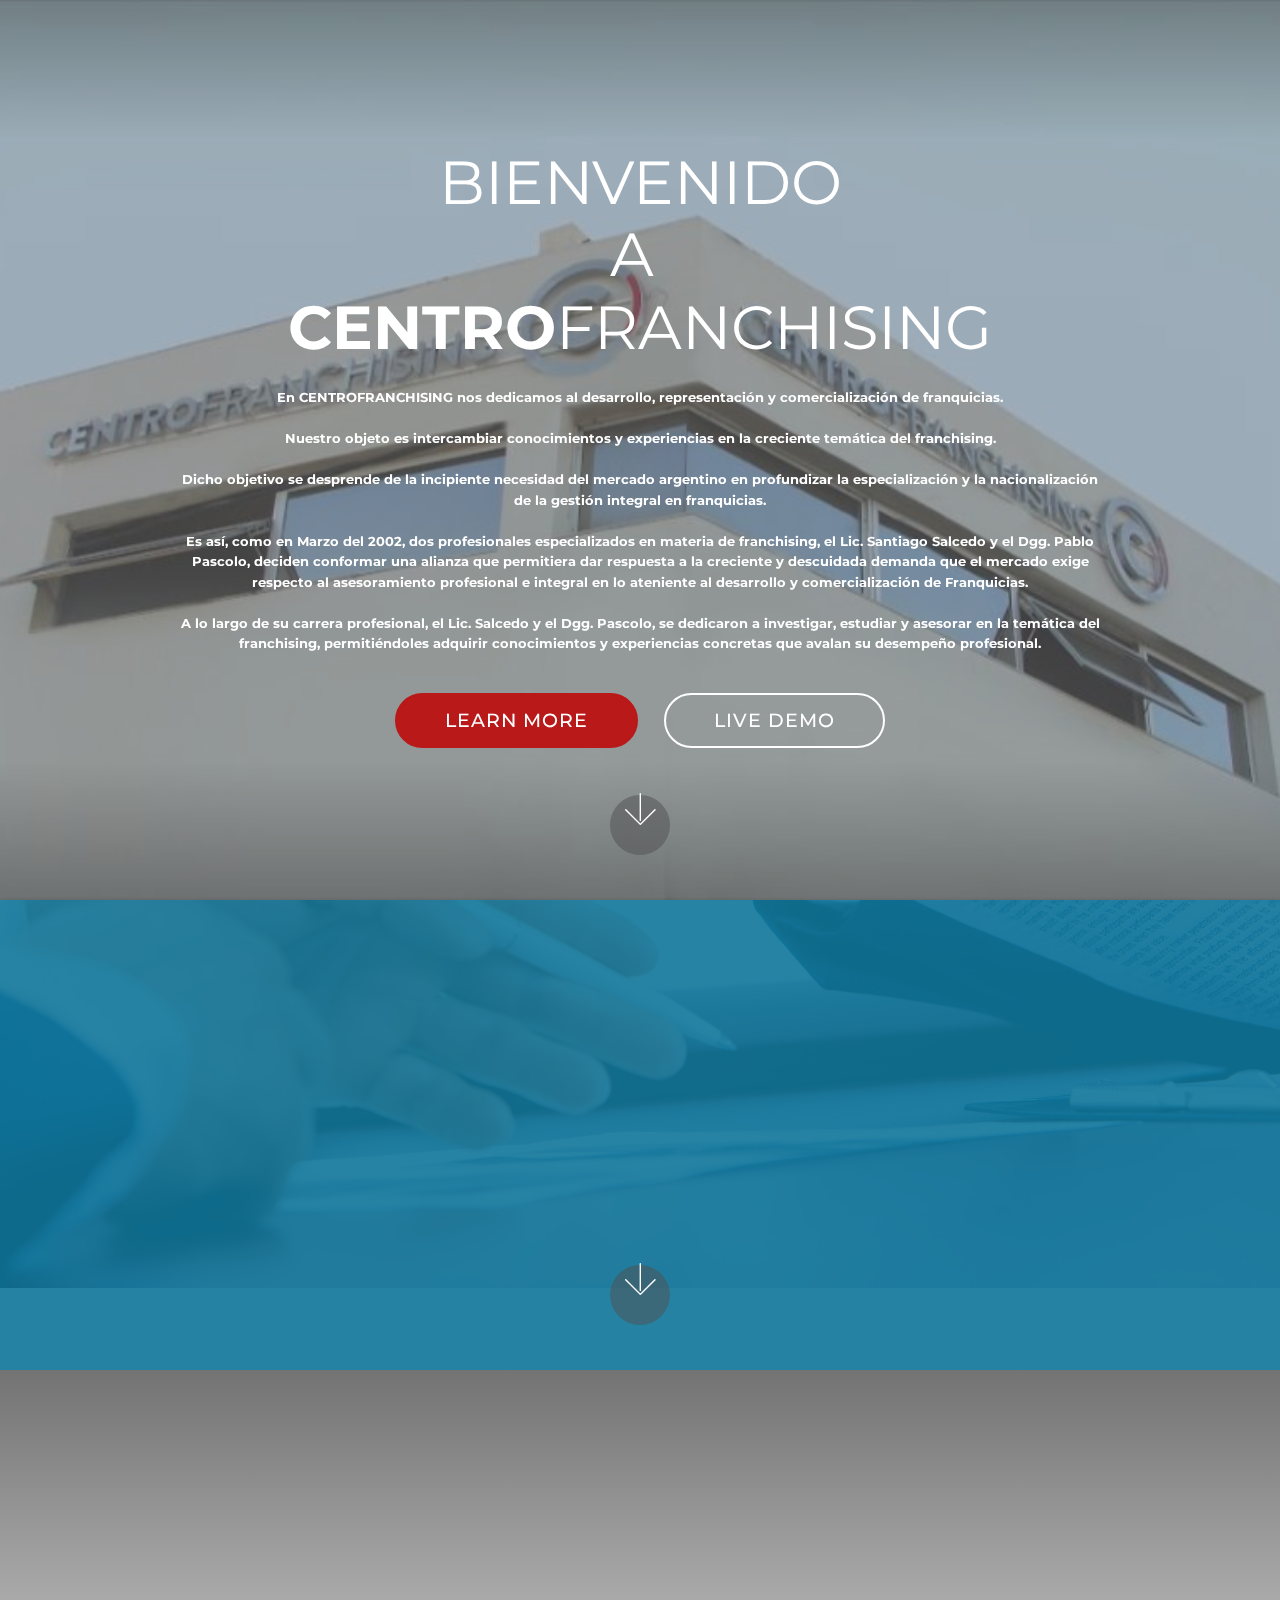
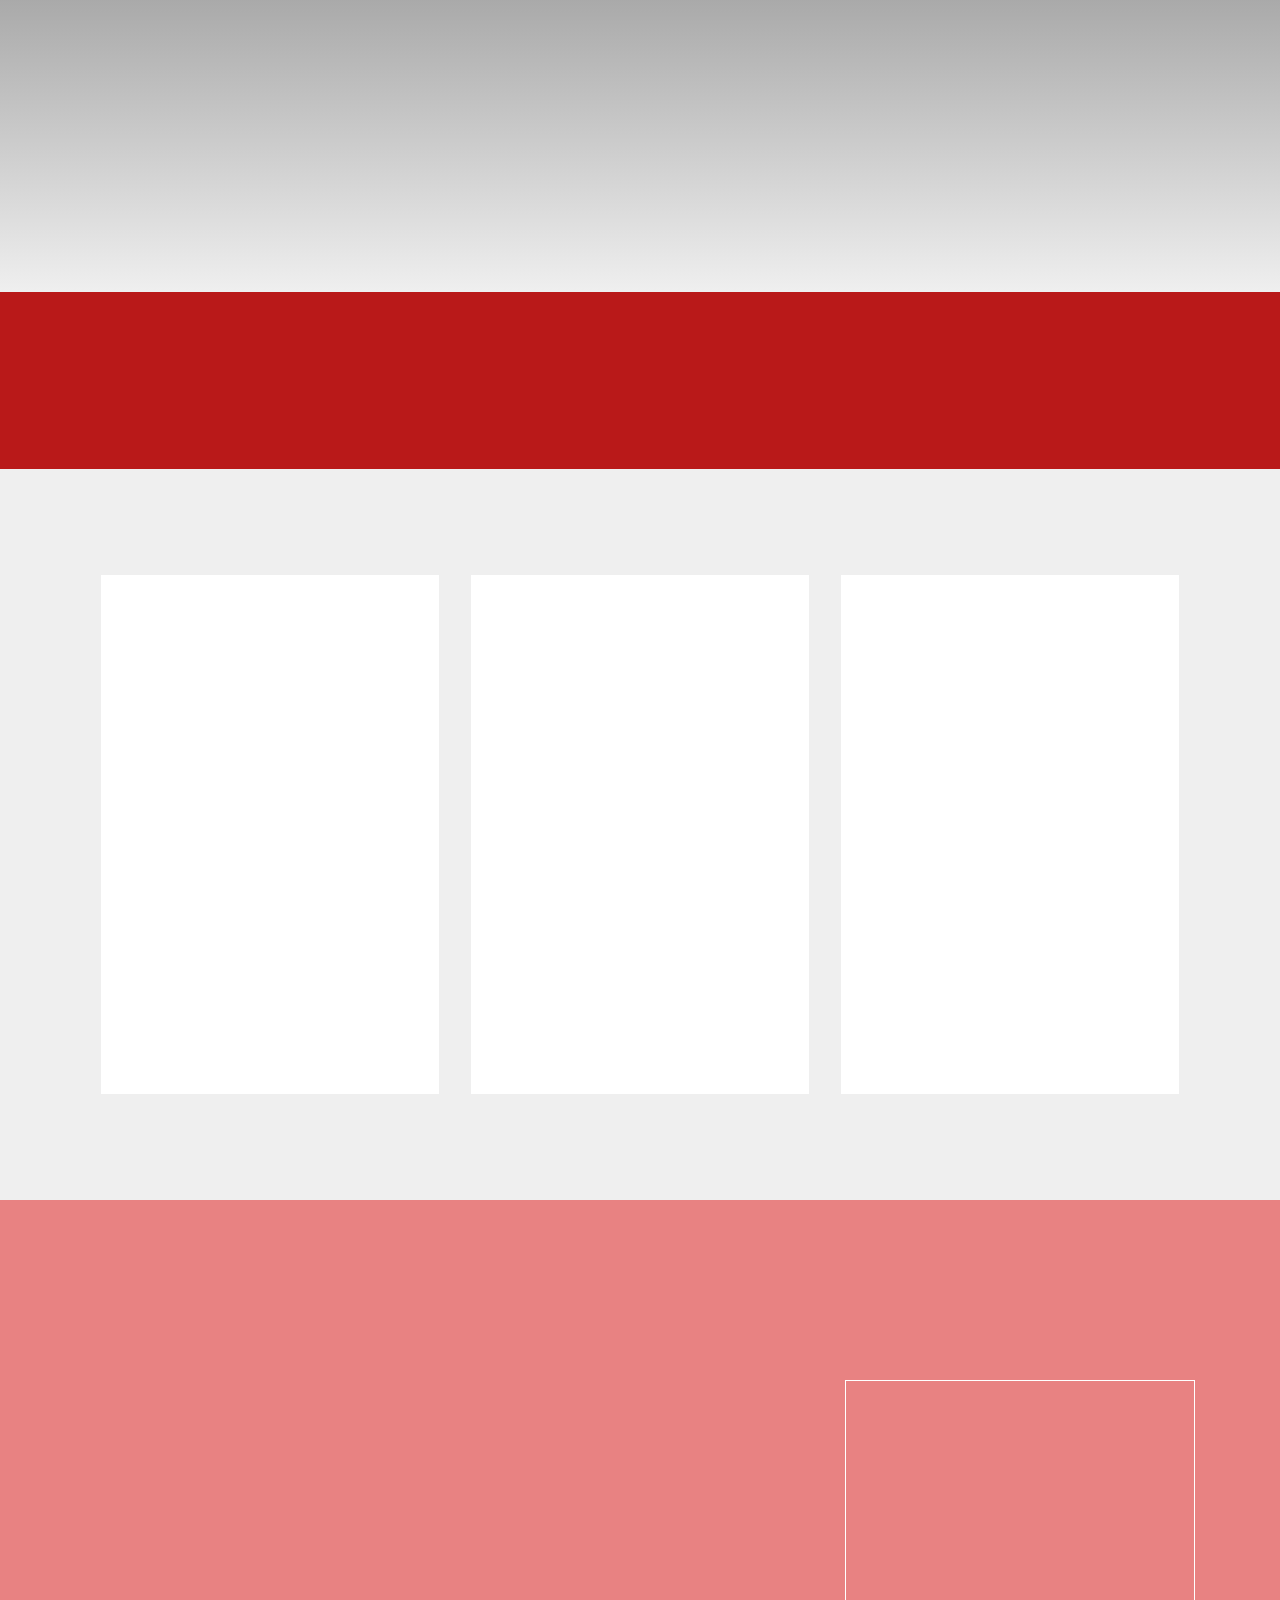
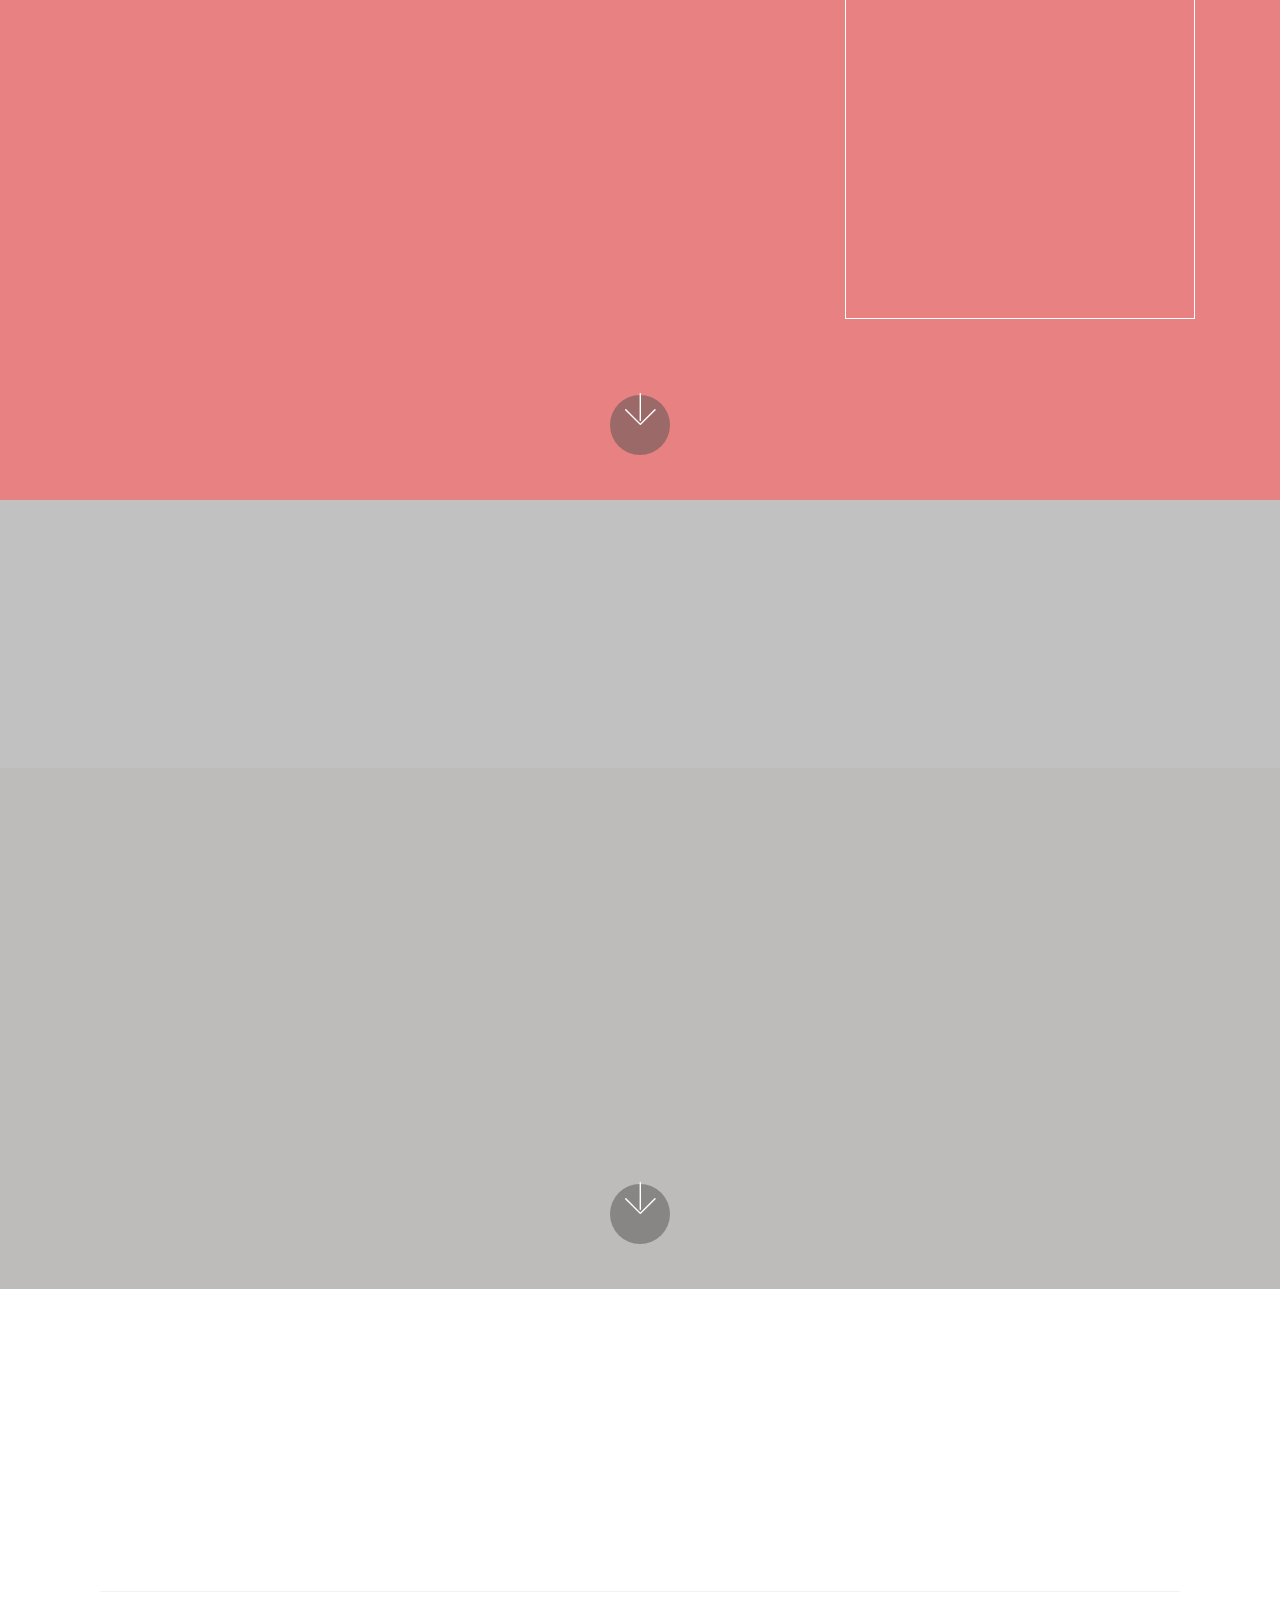
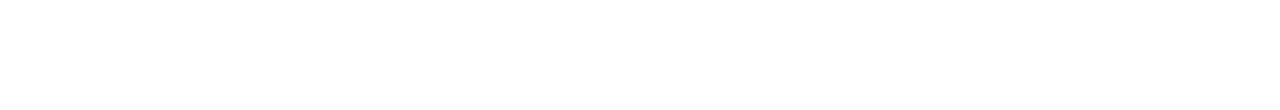
==== commit 7a3516b4: "create github pages" ====
--- a/index.html
+++ b/index.html
@@ -58,7 +58,7 @@
     </div>
 </section>
 
-<section class="engine"><a href="https://mobirise.info/b">create your own site</a></section><section class="header12 cid-r8CRPVWPv7 mbr-parallax-background" id="header12-10">
+<section class="engine"><a href="https://mobirise.info/e">how to make a website</a></section><section class="header12 cid-r8CRPVWPv7 mbr-parallax-background" id="header12-10">
 
     
 
@@ -307,7 +307,7 @@
     <div class="form-container">
         <div class="media-container-column" data-form-type="formoid">
             <div data-form-alert="" hidden="" class="align-center">Thanks for filling out the form!</div>
-            <form class="mbr-form" action="https://mobirise.com/" method="post" data-form-title="Mobirise Form"><input type="hidden" name="email" data-form-email="true" value="gJVIKnlYtmJgN4z3wNdxWhr2SjgHweutuudA0MH9zmGH9qL5rAFnuICqBpyz0NxpMXBC/Q/HA26NxdzTZP1t49ZPCCGPb4rfc0O96E3OfY+ndBm/jjMyltNQ79UKACmD">
+            <form class="mbr-form" action="https://mobirise.com/" method="post" data-form-title="Mobirise Form"><input type="hidden" name="email" data-form-email="true" value="NCi7ubyVf5nWyAShzP6y7pgPNkI5n8dLVULKpquA4b1YsAWJJfP9zW4ImIyW3X2DxOZs9NuJKEGby/G/NZQrpohti7+rO0Zo1IPxnq5nVfJ1N+4Orfg74X9KLORKCNLt">
                 <div data-for="name">
                     <div class="form-group">
                         <input type="text" class="form-control px-3" name="name" data-form-field="Name" placeholder="Name" required="" id="name-header15-x">
@@ -375,7 +375,7 @@
                 </div>
 
                 <form class="form-inline" action="https://mobirise.com/" method="post" data-form-title="Mobirise Form">
-                    <input type="hidden" value="rH6GCI5L4Eyt6CFS3rBHzAWncpv1UuN9AWHrfkRBd6ALUkYQdAHWTIyxVRvM0vhRji6DgISp53iTq/Ye6eSGVTUZtPbVUrCR2TdVKxQtKRnuodGnfYxuMlg9rXpkv2ru" data-form-email="true">
+                    <input type="hidden" value="WLljREPfPpZyv2I8fLKTWRPcvJxPbGgAxepqfkNdTqaZxr5nJl4LGg3kgrV8DoWk8uQMudL9FX4HSBdrzXOkLm0QdenBxHoCIIlfW6BO+fo7P/fLzWNQmpRAFT86A7XF" data-form-email="true">
                     <div class="form-group">
                         <input type="text" class="form-control input-sm input-inverse" name="name" required="" data-form-field="Name" placeholder="Name" id="name-header13-y">
                     </div>
@@ -456,7 +456,7 @@
                     </div>
 
                     <form class="form-inline" action="https://mobirise.com/" method="post" data-form-title="Mobirise Form">
-                        <input type="hidden" value="Bc2+wbH7uQjibjaAEt+cdF6JG1rCDj3ti1FKSzRxUYcdQ5bpJ7AC3SqqwSA5mH3cbkhif08iS8fD4Rp+wbrqN+XnyDEfg9OlosfhDnNIg5yXT9TbdUYpSL4v2D3UbOLr" data-form-email="true">
+                        <input type="hidden" value="YmJgXOGcjz1Rnd1xevwvUquenW/NSYAgyVgU4KOL+av7kJ4ybJzLwA4fkrdXO8M5eDiX32pmbFjBOwD/7uEtvOA3hsSC0Zx97bNSwSdyZlDIDl0n9BKrPvygaQjilvVO" data-form-email="true">
                         <div class="form-group">
                             <input type="email" class="form-control input-sm input-inverse my-2" name="email" required="" data-form-field="Email" placeholder="Email" id="email-footer3-15">
                         </div>
--- a/assets/mobirise/css/mbr-additional.css
+++ b/assets/mobirise/css/mbr-additional.css
@@ -22,10 +22,10 @@
 }
 .display-1 {
   font-family: 'Montserrat', sans-serif;
-  font-size: 4.25rem;
+  font-size: 3.8rem;
 }
 .display-1 > .mbr-iconfont {
-  font-size: 6.8rem;
+  font-size: 6.08rem;
 }
 .display-2 {
   font-family: 'Rubik', sans-serif;
@@ -62,9 +62,9 @@
 /* 0.65 - min scale variable, may vary */
 @media (max-width: 768px) {
   .display-1 {
-    font-size: 3.4rem;
-    font-size: calc( 2.1374999999999997rem + (4.25 - 2.1374999999999997) * ((100vw - 20rem) / (48 - 20)));
-    line-height: calc( 1.4 * (2.1374999999999997rem + (4.25 - 2.1374999999999997) * ((100vw - 20rem) / (48 - 20))));
+    font-size: 3.04rem;
+    font-size: calc( 1.98rem + (3.8 - 1.98) * ((100vw - 20rem) / (48 - 20)));
+    line-height: calc( 1.4 * (1.98rem + (3.8 - 1.98) * ((100vw - 20rem) / (48 - 20))));
   }
   .display-2 {
     font-size: 2.4rem;
